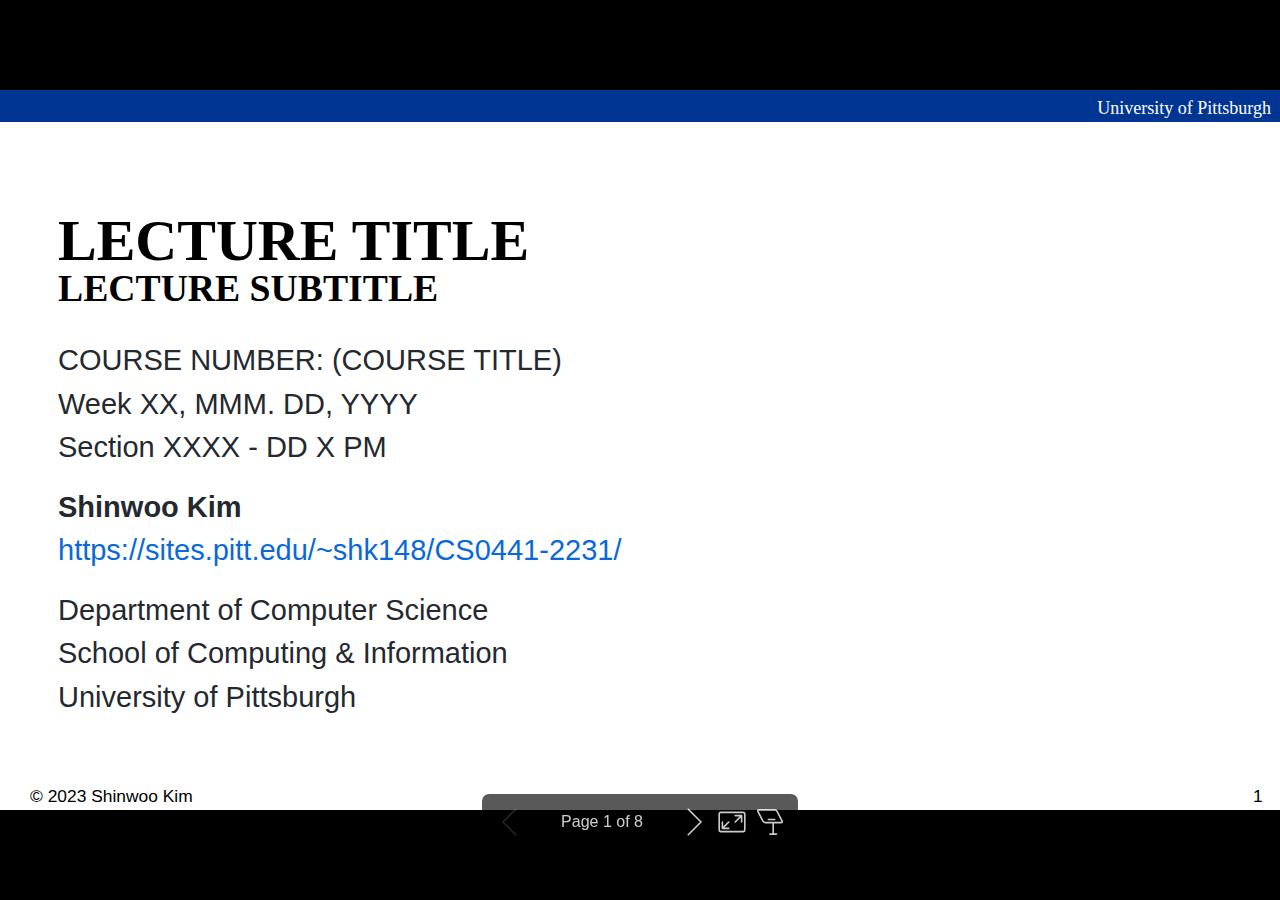
==== starter.html @ 76360fd5 "Build: (a404e78) Update build sh" ====
<!DOCTYPE html><html lang="C"><head><meta charset="UTF-8"><meta name="viewport" content="width=device-width,height=device-height,initial-scale=1.0"><meta name="apple-mobile-web-app-capable" content="yes"><meta http-equiv="X-UA-Compatible" content="ie=edge"><meta property="og:type" content="website"><meta name="twitter:card" content="summary"><style>@media screen{body[data-bespoke-view=""] .bespoke-marp-parent>.bespoke-marp-osc>button,body[data-bespoke-view=next] .bespoke-marp-parent>.bespoke-marp-osc>button,body[data-bespoke-view=presenter] .bespoke-marp-presenter-container .bespoke-marp-presenter-info-container button,body[data-bespoke-view=presenter] .bespoke-marp-presenter-container .bespoke-marp-presenter-note-container button{-webkit-tap-highlight-color:transparent;-webkit-appearance:none;appearance:none;background-color:transparent;border:0;color:inherit;cursor:pointer;font-size:inherit;opacity:.8;outline:none;padding:0;transition:opacity .2s linear}body[data-bespoke-view=""] .bespoke-marp-parent>.bespoke-marp-osc>button:disabled,body[data-bespoke-view=next] .bespoke-marp-parent>.bespoke-marp-osc>button:disabled,body[data-bespoke-view=presenter] .bespoke-marp-presenter-container .bespoke-marp-presenter-info-container button:disabled,body[data-bespoke-view=presenter] .bespoke-marp-presenter-container .bespoke-marp-presenter-note-container button:disabled{cursor:not-allowed;opacity:.15!important}body[data-bespoke-view=""] .bespoke-marp-parent>.bespoke-marp-osc>button:hover,body[data-bespoke-view=next] .bespoke-marp-parent>.bespoke-marp-osc>button:hover,body[data-bespoke-view=presenter] .bespoke-marp-presenter-container .bespoke-marp-presenter-info-container button:hover,body[data-bespoke-view=presenter] .bespoke-marp-presenter-container .bespoke-marp-presenter-note-container button:hover{opacity:1}body[data-bespoke-view=""] .bespoke-marp-parent>.bespoke-marp-osc>button:hover:active,body[data-bespoke-view=next] .bespoke-marp-parent>.bespoke-marp-osc>button:hover:active,body[data-bespoke-view=presenter] .bespoke-marp-presenter-container .bespoke-marp-presenter-info-container button:hover:active,body[data-bespoke-view=presenter] .bespoke-marp-presenter-container .bespoke-marp-presenter-note-container button:hover:active{opacity:.6}body[data-bespoke-view=""] .bespoke-marp-parent>.bespoke-marp-osc>button:hover:not(:disabled),body[data-bespoke-view=next] .bespoke-marp-parent>.bespoke-marp-osc>button:hover:not(:disabled),body[data-bespoke-view=presenter] .bespoke-marp-presenter-container .bespoke-marp-presenter-info-container button:hover:not(:disabled),body[data-bespoke-view=presenter] .bespoke-marp-presenter-container .bespoke-marp-presenter-note-container button:hover:not(:disabled){transition:none}body[data-bespoke-view=""] .bespoke-marp-parent>.bespoke-marp-osc>button[data-bespoke-marp-osc=prev],body[data-bespoke-view=next] .bespoke-marp-parent>.bespoke-marp-osc>button[data-bespoke-marp-osc=prev],body[data-bespoke-view=presenter] .bespoke-marp-presenter-container .bespoke-marp-presenter-info-container button.bespoke-marp-presenter-info-page-prev{background:transparent url("[data-uri]") no-repeat 50%;background-size:contain;overflow:hidden;text-indent:100%;white-space:nowrap}body[data-bespoke-view=""] .bespoke-marp-parent>.bespoke-marp-osc>button[data-bespoke-marp-osc=next],body[data-bespoke-view=next] .bespoke-marp-parent>.bespoke-marp-osc>button[data-bespoke-marp-osc=next],body[data-bespoke-view=presenter] .bespoke-marp-presenter-container .bespoke-marp-presenter-info-container button.bespoke-marp-presenter-info-page-next{background:transparent url("[data-uri]") no-repeat 50%;background-size:contain;overflow:hidden;text-indent:100%;white-space:nowrap}body[data-bespoke-view=""] .bespoke-marp-parent>.bespoke-marp-osc>button[data-bespoke-marp-osc=fullscreen],body[data-bespoke-view=next] .bespoke-marp-parent>.bespoke-marp-osc>button[data-bespoke-marp-osc=fullscreen]{background:transparent url("[data-uri]") no-repeat 50%;background-size:contain;overflow:hidden;text-indent:100%;white-space:nowrap}body[data-bespoke-view=""] .bespoke-marp-parent>.bespoke-marp-osc>button.exit[data-bespoke-marp-osc=fullscreen],body[data-bespoke-view=next] .bespoke-marp-parent>.bespoke-marp-osc>button.exit[data-bespoke-marp-osc=fullscreen]{background-image:url("[data-uri]")}body[data-bespoke-view=""] .bespoke-marp-parent>.bespoke-marp-osc>button[data-bespoke-marp-osc=presenter],body[data-bespoke-view=next] .bespoke-marp-parent>.bespoke-marp-osc>button[data-bespoke-marp-osc=presenter]{background:transparent url("[data-uri]") no-repeat 50%;background-size:contain;overflow:hidden;text-indent:100%;white-space:nowrap}body[data-bespoke-view=presenter] .bespoke-marp-presenter-container .bespoke-marp-presenter-note-container button.bespoke-marp-presenter-note-bigger{background:transparent url("[data-uri]") no-repeat 50%;background-size:contain;overflow:hidden;text-indent:100%;white-space:nowrap}body[data-bespoke-view=presenter] .bespoke-marp-presenter-container .bespoke-marp-presenter-note-container button.bespoke-marp-presenter-note-smaller{background:transparent url("[data-uri]") no-repeat 50%;background-size:contain;overflow:hidden;text-indent:100%;white-space:nowrap}}@keyframes __bespoke_marp_transition_reduced_outgoing__{0%{opacity:1}to{opacity:0}}@keyframes __bespoke_marp_transition_reduced_incoming__{0%{mix-blend-mode:plus-lighter;opacity:0}to{mix-blend-mode:plus-lighter;opacity:1}}.bespoke-marp-note,.bespoke-marp-osc,.bespoke-progress-parent{display:none;transition:none}@media screen{::page-transition-container(*){animation-duration:var(--marp-bespoke-transition-animation-duration,.5s);animation-timing-function:ease}::page-transition-incoming-image(*),::page-transition-outgoing-image(*){animation-delay:0s;animation-direction:var(--marp-bespoke-transition-animation-direction,normal);animation-duration:var(--marp-bespoke-transition-animation-duration,.5s);animation-fill-mode:both;animation-name:var(--marp-bespoke-transition-animation-name,var(--marp-bespoke-transition-animation-name-fallback,__bespoke_marp_transition_no_animation__));mix-blend-mode:normal}::page-transition-outgoing-image(*){--marp-bespoke-transition-animation-name-fallback:__bespoke_marp_transition_reduced_outgoing__;animation-timing-function:ease}::page-transition-incoming-image(*){--marp-bespoke-transition-animation-name-fallback:__bespoke_marp_transition_reduced_incoming__;animation-timing-function:ease}::page-transition-incoming-image(root),::page-transition-outgoing-image(root){animation-timing-function:linear}::page-transition-incoming-image(__bespoke_marp_transition_osc__),::page-transition-outgoing-image(__bespoke_marp_transition_osc__){animation-duration:0s!important;animation-name:__bespoke_marp_transition_osc__!important}::page-transition-incoming-image(__bespoke_marp_transition_osc__){opacity:0!important}.bespoke-marp-transition-warming-up::page-transition-container(*),.bespoke-marp-transition-warming-up::page-transition-incoming-image(*),.bespoke-marp-transition-warming-up::page-transition-outgoing-image(*){animation-play-state:paused!important}body,html{height:100%;margin:0}body{background:#000;overflow:hidden}svg.bespoke-marp-slide{content-visibility:hidden;opacity:0;pointer-events:none;z-index:-1}svg.bespoke-marp-slide:not(.bespoke-marp-active) *{page-transition-tag:none!important}svg.bespoke-marp-slide.bespoke-marp-active{content-visibility:visible;opacity:1;pointer-events:auto;z-index:0}svg.bespoke-marp-slide.bespoke-marp-active.bespoke-marp-active-ready *{animation-name:__bespoke_marp__!important}@supports not (content-visibility:hidden){svg.bespoke-marp-slide[data-bespoke-marp-load=hideable]{display:none}svg.bespoke-marp-slide[data-bespoke-marp-load=hideable].bespoke-marp-active{display:block}}}@media screen and (prefers-reduced-motion:reduce){svg.bespoke-marp-slide *{page-transition-tag:none!important}}@media screen{[data-bespoke-marp-fragment=inactive]{visibility:hidden}body[data-bespoke-view=""] .bespoke-marp-parent,body[data-bespoke-view=next] .bespoke-marp-parent{bottom:0;left:0;position:absolute;right:0;top:0}body[data-bespoke-view=""] .bespoke-marp-parent>.bespoke-marp-osc,body[data-bespoke-view=next] .bespoke-marp-parent>.bespoke-marp-osc{page-transition-tag:__bespoke_marp_transition_osc__;background:rgba(0,0,0,.65);border-radius:7px;bottom:50px;color:#fff;contain:paint;display:block;font-family:Helvetica,Arial,sans-serif;font-size:16px;left:50%;line-height:0;opacity:1;padding:12px;position:absolute;touch-action:manipulation;transform:translateX(-50%);transition:opacity .2s linear;-webkit-user-select:none;user-select:none;white-space:nowrap;will-change:transform;z-index:1}body[data-bespoke-view=""] .bespoke-marp-parent>.bespoke-marp-osc>*,body[data-bespoke-view=next] .bespoke-marp-parent>.bespoke-marp-osc>*{margin-left:6px}body[data-bespoke-view=""] .bespoke-marp-parent>.bespoke-marp-osc>:first-child,body[data-bespoke-view=next] .bespoke-marp-parent>.bespoke-marp-osc>:first-child{margin-left:0}body[data-bespoke-view=""] .bespoke-marp-parent>.bespoke-marp-osc>span,body[data-bespoke-view=next] .bespoke-marp-parent>.bespoke-marp-osc>span{opacity:.8}body[data-bespoke-view=""] .bespoke-marp-parent>.bespoke-marp-osc>span[data-bespoke-marp-osc=page],body[data-bespoke-view=next] .bespoke-marp-parent>.bespoke-marp-osc>span[data-bespoke-marp-osc=page]{display:inline-block;min-width:140px;text-align:center}body[data-bespoke-view=""] .bespoke-marp-parent>.bespoke-marp-osc>button[data-bespoke-marp-osc=fullscreen],body[data-bespoke-view=""] .bespoke-marp-parent>.bespoke-marp-osc>button[data-bespoke-marp-osc=next],body[data-bespoke-view=""] .bespoke-marp-parent>.bespoke-marp-osc>button[data-bespoke-marp-osc=presenter],body[data-bespoke-view=""] .bespoke-marp-parent>.bespoke-marp-osc>button[data-bespoke-marp-osc=prev],body[data-bespoke-view=next] .bespoke-marp-parent>.bespoke-marp-osc>button[data-bespoke-marp-osc=fullscreen],body[data-bespoke-view=next] .bespoke-marp-parent>.bespoke-marp-osc>button[data-bespoke-marp-osc=next],body[data-bespoke-view=next] .bespoke-marp-parent>.bespoke-marp-osc>button[data-bespoke-marp-osc=presenter],body[data-bespoke-view=next] .bespoke-marp-parent>.bespoke-marp-osc>button[data-bespoke-marp-osc=prev]{height:32px;line-height:32px;width:32px}body[data-bespoke-view=""] .bespoke-marp-parent.bespoke-marp-inactive,body[data-bespoke-view=next] .bespoke-marp-parent.bespoke-marp-inactive{cursor:none}body[data-bespoke-view=""] .bespoke-marp-parent.bespoke-marp-inactive>.bespoke-marp-osc,body[data-bespoke-view=next] .bespoke-marp-parent.bespoke-marp-inactive>.bespoke-marp-osc{opacity:0;pointer-events:none}body[data-bespoke-view=""] svg.bespoke-marp-slide,body[data-bespoke-view=next] svg.bespoke-marp-slide{height:100%;left:0;position:absolute;top:0;width:100%}body[data-bespoke-view=""] .bespoke-progress-parent{background:#222;display:flex;height:5px;width:100%}body[data-bespoke-view=""] .bespoke-progress-parent+.bespoke-marp-parent{top:5px}body[data-bespoke-view=""] .bespoke-progress-parent .bespoke-progress-bar{background:#0288d1;flex:0 0 0;transition:flex-basis .2s cubic-bezier(0,1,1,1)}body[data-bespoke-view=next]{background:transparent}body[data-bespoke-view=presenter]{background:#161616}body[data-bespoke-view=presenter] .bespoke-marp-presenter-container{display:grid;font-family:Helvetica,Arial,sans-serif;grid-template:"current dragbar next" minmax(140px,1fr) "current dragbar note" 2fr "info    dragbar note" 3em;grid-template-columns:minmax(3px,var(--bespoke-marp-presenter-split-ratio,66%)) 0 minmax(3px,1fr);height:100%;left:0;position:absolute;top:0;width:100%}body[data-bespoke-view=presenter] .bespoke-marp-presenter-container .bespoke-marp-parent{grid-area:current;overflow:hidden;position:relative}body[data-bespoke-view=presenter] .bespoke-marp-presenter-container .bespoke-marp-parent svg.bespoke-marp-slide{height:calc(100% - 40px);left:20px;pointer-events:none;position:absolute;top:20px;-webkit-user-select:none;user-select:none;width:calc(100% - 40px)}body[data-bespoke-view=presenter] .bespoke-marp-presenter-container .bespoke-marp-parent svg.bespoke-marp-slide.bespoke-marp-active{filter:drop-shadow(0 3px 10px rgba(0,0,0,.5))}body[data-bespoke-view=presenter] .bespoke-marp-presenter-container .bespoke-marp-presenter-dragbar-container{background:#0288d1;cursor:col-resize;grid-area:dragbar;margin-left:-3px;opacity:0;position:relative;transition:opacity .4s linear .1s;width:6px;z-index:10}body[data-bespoke-view=presenter] .bespoke-marp-presenter-container .bespoke-marp-presenter-dragbar-container:hover{opacity:1}body[data-bespoke-view=presenter] .bespoke-marp-presenter-container .bespoke-marp-presenter-dragbar-container.active{opacity:1;transition-delay:0s}body[data-bespoke-view=presenter] .bespoke-marp-presenter-container .bespoke-marp-presenter-next-container{background:#222;cursor:pointer;display:none;grid-area:next;overflow:hidden;position:relative}body[data-bespoke-view=presenter] .bespoke-marp-presenter-container .bespoke-marp-presenter-next-container.active{display:block}body[data-bespoke-view=presenter] .bespoke-marp-presenter-container .bespoke-marp-presenter-next-container iframe.bespoke-marp-presenter-next{background:transparent;border:0;display:block;filter:drop-shadow(0 3px 10px rgba(0,0,0,.5));height:calc(100% - 40px);left:20px;pointer-events:none;position:absolute;top:20px;-webkit-user-select:none;user-select:none;width:calc(100% - 40px)}body[data-bespoke-view=presenter] .bespoke-marp-presenter-container .bespoke-marp-presenter-note-container{background:#222;color:#eee;grid-area:note;position:relative;z-index:1}body[data-bespoke-view=presenter] .bespoke-marp-presenter-container .bespoke-marp-presenter-note-container button{height:1.5em;line-height:1.5em;width:1.5em}body[data-bespoke-view=presenter] .bespoke-marp-presenter-container .bespoke-marp-presenter-note-container .bespoke-marp-presenter-note-wrapper{bottom:0;display:block;left:0;position:absolute;right:0;top:0}body[data-bespoke-view=presenter] .bespoke-marp-presenter-container .bespoke-marp-presenter-note-container .bespoke-marp-presenter-note-buttons{background:rgba(0,0,0,.65);border-radius:4px;bottom:0;display:flex;gap:4px;margin:12px;opacity:0;padding:6px;pointer-events:none;position:absolute;right:0;transition:opacity .2s linear}}@media screen{body[data-bespoke-view=presenter] .bespoke-marp-presenter-container .bespoke-marp-presenter-note-container .bespoke-marp-presenter-note-buttons:focus-within,body[data-bespoke-view=presenter] .bespoke-marp-presenter-container .bespoke-marp-presenter-note-container .bespoke-marp-presenter-note-wrapper:focus-within+.bespoke-marp-presenter-note-buttons,body[data-bespoke-view=presenter] .bespoke-marp-presenter-container .bespoke-marp-presenter-note-container:hover .bespoke-marp-presenter-note-buttons{opacity:1;pointer-events:auto}body[data-bespoke-view=presenter] .bespoke-marp-presenter-container .bespoke-marp-presenter-note-container .bespoke-marp-note{word-wrap:break-word;box-sizing:border-box;font-size:calc(1.1em*var(--bespoke-marp-note-font-scale, 1));height:calc(100% - 40px);margin:20px;overflow:auto;padding-right:3px;scrollbar-color:hsla(0,0%,93%,.5) transparent;scrollbar-width:thin;white-space:pre-wrap;width:calc(100% - 40px)}body[data-bespoke-view=presenter] .bespoke-marp-presenter-container .bespoke-marp-presenter-note-container .bespoke-marp-note::-webkit-scrollbar{width:6px}body[data-bespoke-view=presenter] .bespoke-marp-presenter-container .bespoke-marp-presenter-note-container .bespoke-marp-note::-webkit-scrollbar-track{background:transparent}body[data-bespoke-view=presenter] .bespoke-marp-presenter-container .bespoke-marp-presenter-note-container .bespoke-marp-note::-webkit-scrollbar-thumb{background:hsla(0,0%,93%,.5);border-radius:6px}body[data-bespoke-view=presenter] .bespoke-marp-presenter-container .bespoke-marp-presenter-note-container .bespoke-marp-note:empty{pointer-events:none}body[data-bespoke-view=presenter] .bespoke-marp-presenter-container .bespoke-marp-presenter-note-container .bespoke-marp-note.active{display:block}body[data-bespoke-view=presenter] .bespoke-marp-presenter-container .bespoke-marp-presenter-note-container .bespoke-marp-note p:first-child{margin-top:0}body[data-bespoke-view=presenter] .bespoke-marp-presenter-container .bespoke-marp-presenter-note-container .bespoke-marp-note p:last-child{margin-bottom:0}body[data-bespoke-view=presenter] .bespoke-marp-presenter-container .bespoke-marp-presenter-info-container{align-items:center;box-sizing:border-box;color:#eee;display:flex;flex-wrap:nowrap;grid-area:info;justify-content:center;overflow:hidden;padding:0 10px}body[data-bespoke-view=presenter] .bespoke-marp-presenter-container .bespoke-marp-presenter-info-container .bespoke-marp-presenter-info-page,body[data-bespoke-view=presenter] .bespoke-marp-presenter-container .bespoke-marp-presenter-info-container .bespoke-marp-presenter-info-time,body[data-bespoke-view=presenter] .bespoke-marp-presenter-container .bespoke-marp-presenter-info-container .bespoke-marp-presenter-info-timer{box-sizing:border-box;display:block;padding:0 10px;white-space:nowrap;width:100%}body[data-bespoke-view=presenter] .bespoke-marp-presenter-container .bespoke-marp-presenter-info-container button{height:1.5em;line-height:1.5em;width:1.5em}body[data-bespoke-view=presenter] .bespoke-marp-presenter-container .bespoke-marp-presenter-info-container .bespoke-marp-presenter-info-page{order:2;text-align:center}body[data-bespoke-view=presenter] .bespoke-marp-presenter-container .bespoke-marp-presenter-info-container .bespoke-marp-presenter-info-page .bespoke-marp-presenter-info-page-text{display:inline-block;min-width:120px;text-align:center}body[data-bespoke-view=presenter] .bespoke-marp-presenter-container .bespoke-marp-presenter-info-container .bespoke-marp-presenter-info-time{color:#999;order:1;text-align:left}body[data-bespoke-view=presenter] .bespoke-marp-presenter-container .bespoke-marp-presenter-info-container .bespoke-marp-presenter-info-timer{color:#999;order:3;text-align:right}body[data-bespoke-view=presenter] .bespoke-marp-presenter-container .bespoke-marp-presenter-info-container .bespoke-marp-presenter-info-timer:hover{cursor:pointer}}@media print{.bespoke-marp-presenter-info-container,.bespoke-marp-presenter-next-container,.bespoke-marp-presenter-note-container{display:none}}</style><style>div#p>svg>foreignObject>section{width:1280px;height:720px;box-sizing:border-box;overflow:hidden;position:relative;scroll-snap-align:center center}div#p>svg>foreignObject>section:after{bottom:0;content:attr(data-marpit-pagination);padding:inherit;pointer-events:none;position:absolute;right:0}div#p>svg>foreignObject>section:not([data-marpit-pagination]):after{display:none}/* Normalization */div#p>svg>foreignObject>section :is(h1,marp-h1){font-size:2em;margin:0.67em 0}div#p>svg>foreignObject>section video::-webkit-media-controls{will-change:transform}@page{size:1280px 720px;margin:0}@media print{body,html{background-color:#fff;margin:0;page-break-inside:avoid;break-inside:avoid-page}div#p>svg>foreignObject>section{page-break-before:always;break-before:page}div#p>svg>foreignObject>section,div#p>svg>foreignObject>section *{-webkit-print-color-adjust:exact!important;animation-delay:0s!important;animation-duration:0s!important;color-adjust:exact!important;transition:none!important}div#p>svg[data-marpit-svg]{display:block;height:100vh;width:100vw}}
/*!
 * Marp default theme.
 *
 * @theme default
 * @author Yuki Hattori
 *
 * @auto-scaling true
 * @size 16:9 1280px 720px
 * @size 4:3 960px 720px
 */div#p>svg>foreignObject>section{--color-prettylights-syntax-comment:#6e7781;--color-prettylights-syntax-constant:#0550ae;--color-prettylights-syntax-entity:#8250df;--color-prettylights-syntax-storage-modifier-import:#24292f;--color-prettylights-syntax-entity-tag:#116329;--color-prettylights-syntax-keyword:#cf222e;--color-prettylights-syntax-string:#0a3069;--color-prettylights-syntax-variable:#953800;--color-prettylights-syntax-brackethighlighter-unmatched:#82071e;--color-prettylights-syntax-invalid-illegal-text:#f6f8fa;--color-prettylights-syntax-invalid-illegal-bg:#82071e;--color-prettylights-syntax-carriage-return-text:#f6f8fa;--color-prettylights-syntax-carriage-return-bg:#cf222e;--color-prettylights-syntax-string-regexp:#116329;--color-prettylights-syntax-markup-list:#3b2300;--color-prettylights-syntax-markup-heading:#0550ae;--color-prettylights-syntax-markup-italic:#24292f;--color-prettylights-syntax-markup-bold:#24292f;--color-prettylights-syntax-markup-deleted-text:#82071e;--color-prettylights-syntax-markup-deleted-bg:#ffebe9;--color-prettylights-syntax-markup-inserted-text:#116329;--color-prettylights-syntax-markup-inserted-bg:#dafbe1;--color-prettylights-syntax-markup-changed-text:#953800;--color-prettylights-syntax-markup-changed-bg:#ffd8b5;--color-prettylights-syntax-markup-ignored-text:#eaeef2;--color-prettylights-syntax-markup-ignored-bg:#0550ae;--color-prettylights-syntax-meta-diff-range:#8250df;--color-prettylights-syntax-brackethighlighter-angle:#57606a;--color-prettylights-syntax-sublimelinter-gutter-mark:#8c959f;--color-prettylights-syntax-constant-other-reference-link:#0a3069;--color-fg-default:#24292f;--color-fg-muted:#57606a;--color-fg-subtle:#6e7781;--color-canvas-default:#fff;--color-canvas-subtle:#f6f8fa;--color-border-default:#d0d7de;--color-border-muted:#d8dee4;--color-neutral-muted:rgba(175,184,193,.2);--color-accent-fg:#0969da;--color-accent-emphasis:#0969da;--color-attention-subtle:#fff8c5;--color-danger-fg:#cf222e;color-scheme:light}div#p>svg>foreignObject>section:where(.invert){--color-prettylights-syntax-comment:#8b949e;--color-prettylights-syntax-constant:#79c0ff;--color-prettylights-syntax-entity:#d2a8ff;--color-prettylights-syntax-storage-modifier-import:#c9d1d9;--color-prettylights-syntax-entity-tag:#7ee787;--color-prettylights-syntax-keyword:#ff7b72;--color-prettylights-syntax-string:#a5d6ff;--color-prettylights-syntax-variable:#ffa657;--color-prettylights-syntax-brackethighlighter-unmatched:#f85149;--color-prettylights-syntax-invalid-illegal-text:#f0f6fc;--color-prettylights-syntax-invalid-illegal-bg:#8e1519;--color-prettylights-syntax-carriage-return-text:#f0f6fc;--color-prettylights-syntax-carriage-return-bg:#b62324;--color-prettylights-syntax-string-regexp:#7ee787;--color-prettylights-syntax-markup-list:#f2cc60;--color-prettylights-syntax-markup-heading:#1f6feb;--color-prettylights-syntax-markup-italic:#c9d1d9;--color-prettylights-syntax-markup-bold:#c9d1d9;--color-prettylights-syntax-markup-deleted-text:#ffdcd7;--color-prettylights-syntax-markup-deleted-bg:#67060c;--color-prettylights-syntax-markup-inserted-text:#aff5b4;--color-prettylights-syntax-markup-inserted-bg:#033a16;--color-prettylights-syntax-markup-changed-text:#ffdfb6;--color-prettylights-syntax-markup-changed-bg:#5a1e02;--color-prettylights-syntax-markup-ignored-text:#c9d1d9;--color-prettylights-syntax-markup-ignored-bg:#1158c7;--color-prettylights-syntax-meta-diff-range:#d2a8ff;--color-prettylights-syntax-brackethighlighter-angle:#8b949e;--color-prettylights-syntax-sublimelinter-gutter-mark:#484f58;--color-prettylights-syntax-constant-other-reference-link:#a5d6ff;--color-fg-default:#c9d1d9;--color-fg-muted:#8b949e;--color-fg-subtle:#484f58;--color-canvas-default:#0d1117;--color-canvas-subtle:#161b22;--color-border-default:#30363d;--color-border-muted:#21262d;--color-neutral-muted:hsla(215,8%,47%,.4);--color-accent-fg:#58a6ff;--color-accent-emphasis:#1f6feb;--color-attention-subtle:rgba(187,128,9,.15);--color-danger-fg:#f85149;color-scheme:dark}div#p>svg>foreignObject>section{-ms-text-size-adjust:100%;-webkit-text-size-adjust:100%;word-wrap:break-word;background-color:var(--color-canvas-default);color:var(--color-fg-default);font-family:-apple-system,BlinkMacSystemFont,Segoe UI,Helvetica,Arial,sans-serif,Apple Color Emoji,Segoe UI Emoji;font-size:16px;line-height:1.5;margin:0}div#p>svg>foreignObject>section{--marpit-root-font-size:16px}div#p>svg>foreignObject>section :is(h1,marp-h1):hover .anchor .octicon-link:before,div#p>svg>foreignObject>section :is(h2,marp-h2):hover .anchor .octicon-link:before,div#p>svg>foreignObject>section :is(h3,marp-h3):hover .anchor .octicon-link:before,div#p>svg>foreignObject>section :is(h4,marp-h4):hover .anchor .octicon-link:before,div#p>svg>foreignObject>section :is(h5,marp-h5):hover .anchor .octicon-link:before,div#p>svg>foreignObject>section :is(h6,marp-h6):hover .anchor .octicon-link:before{background-color:currentColor;content:" ";display:inline-block;height:16px;-webkit-mask-image:url('data:image/svg+xml;charset=utf-8,<svg xmlns="http://www.w3.org/2000/svg" viewBox="0 0 16 16" aria-hidden="true"><path fill-rule="evenodd" d="M7.775 3.275a.75.75 0 0 0 1.06 1.06l1.25-1.25a2 2 0 1 1 2.83 2.83l-2.5 2.5a2 2 0 0 1-2.83 0 .75.75 0 0 0-1.06 1.06 3.5 3.5 0 0 0 4.95 0l2.5-2.5a3.5 3.5 0 0 0-4.95-4.95l-1.25 1.25zm-4.69 9.64a2 2 0 0 1 0-2.83l2.5-2.5a2 2 0 0 1 2.83 0 .75.75 0 0 0 1.06-1.06 3.5 3.5 0 0 0-4.95 0l-2.5 2.5a3.5 3.5 0 0 0 4.95 4.95l1.25-1.25a.75.75 0 0 0-1.06-1.06l-1.25 1.25a2 2 0 0 1-2.83 0z"/></svg>');mask-image:url('data:image/svg+xml;charset=utf-8,<svg xmlns="http://www.w3.org/2000/svg" viewBox="0 0 16 16" aria-hidden="true"><path fill-rule="evenodd" d="M7.775 3.275a.75.75 0 0 0 1.06 1.06l1.25-1.25a2 2 0 1 1 2.83 2.83l-2.5 2.5a2 2 0 0 1-2.83 0 .75.75 0 0 0-1.06 1.06 3.5 3.5 0 0 0 4.95 0l2.5-2.5a3.5 3.5 0 0 0-4.95-4.95l-1.25 1.25zm-4.69 9.64a2 2 0 0 1 0-2.83l2.5-2.5a2 2 0 0 1 2.83 0 .75.75 0 0 0 1.06-1.06 3.5 3.5 0 0 0-4.95 0l-2.5 2.5a3.5 3.5 0 0 0 4.95 4.95l1.25-1.25a.75.75 0 0 0-1.06-1.06l-1.25 1.25a2 2 0 0 1-2.83 0z"/></svg>');width:16px}div#p>svg>foreignObject>section details,div#p>svg>foreignObject>section figcaption,div#p>svg>foreignObject>section figure{display:block}div#p>svg>foreignObject>section summary{display:list-item}div#p>svg>foreignObject>section [hidden]{display:none!important}div#p>svg>foreignObject>section a{background-color:transparent;color:var(--color-accent-fg);text-decoration:none}div#p>svg>foreignObject>section a:active,div#p>svg>foreignObject>section a:hover{outline-width:0}div#p>svg>foreignObject>section abbr[title]{border-bottom:none;-webkit-text-decoration:underline dotted;text-decoration:underline dotted}div#p>svg>foreignObject>section b,div#p>svg>foreignObject>section strong{font-weight:600}div#p>svg>foreignObject>section dfn{font-style:italic}div#p>svg>foreignObject>section :is(h1,marp-h1){border-bottom:1px solid var(--color-border-muted);font-size:2em;font-weight:600;margin:.67em 0;padding-bottom:.3em}div#p>svg>foreignObject>section mark{background-color:var(--color-attention-subtle);color:var(--color-text-primary)}div#p>svg>foreignObject>section small{font-size:90%}div#p>svg>foreignObject>section sub,div#p>svg>foreignObject>section sup{font-size:75%;line-height:0;position:relative;vertical-align:baseline}div#p>svg>foreignObject>section sub{bottom:-.25em}div#p>svg>foreignObject>section sup{top:-.5em}div#p>svg>foreignObject>section img{background-color:var(--color-canvas-default);border-style:none;box-sizing:content-box;max-width:100%}div#p>svg>foreignObject>section :is(pre,marp-pre),div#p>svg>foreignObject>section code,div#p>svg>foreignObject>section kbd,div#p>svg>foreignObject>section samp{font-family:monospace,monospace;font-size:1em}div#p>svg>foreignObject>section figure{margin:1em 40px}div#p>svg>foreignObject>section hr{background:transparent;background-color:var(--color-border-default);border:0;box-sizing:content-box;height:.25em;margin:24px 0;overflow:hidden;padding:0}div#p>svg>foreignObject>section input{font:inherit;font-family:inherit;font-size:inherit;line-height:inherit;margin:0;overflow:visible}div#p>svg>foreignObject>section [type=button],div#p>svg>foreignObject>section [type=reset],div#p>svg>foreignObject>section [type=submit]{-webkit-appearance:button}div#p>svg>foreignObject>section [type=button]::-moz-focus-inner,div#p>svg>foreignObject>section [type=reset]::-moz-focus-inner,div#p>svg>foreignObject>section [type=submit]::-moz-focus-inner{border-style:none;padding:0}div#p>svg>foreignObject>section [type=button]:-moz-focusring,div#p>svg>foreignObject>section [type=reset]:-moz-focusring,div#p>svg>foreignObject>section [type=submit]:-moz-focusring{outline:1px dotted ButtonText}div#p>svg>foreignObject>section [type=checkbox],div#p>svg>foreignObject>section [type=radio]{box-sizing:border-box;padding:0}div#p>svg>foreignObject>section [type=number]::-webkit-inner-spin-button,div#p>svg>foreignObject>section [type=number]::-webkit-outer-spin-button{height:auto}div#p>svg>foreignObject>section [type=search]{-webkit-appearance:textfield;outline-offset:-2px}div#p>svg>foreignObject>section [type=search]::-webkit-search-cancel-button,div#p>svg>foreignObject>section [type=search]::-webkit-search-decoration{-webkit-appearance:none}div#p>svg>foreignObject>section ::-webkit-input-placeholder{color:inherit;opacity:.54}div#p>svg>foreignObject>section ::-webkit-file-upload-button{-webkit-appearance:button;font:inherit}div#p>svg>foreignObject>section a:hover{text-decoration:underline}div#p>svg>foreignObject>section hr:after,div#p>svg>foreignObject>section hr:before{content:"";display:table}div#p>svg>foreignObject>section hr:after{clear:both}div#p>svg>foreignObject>section table{border-collapse:collapse;border-spacing:0;display:block;max-width:100%;overflow:auto;width:-moz-max-content;width:max-content}div#p>svg>foreignObject>section td,div#p>svg>foreignObject>section th{padding:0}div#p>svg>foreignObject>section details summary{cursor:pointer}div#p>svg>foreignObject>section details:not([open])>:not(summary){display:none!important}div#p>svg>foreignObject>section kbd{background-color:var(--color-canvas-subtle);border-bottom-color:var(--color-neutral-muted);border:1px solid var(--color-neutral-muted);border-radius:6px;box-shadow:inset 0 -1px 0 var(--color-neutral-muted);color:var(--color-fg-default);display:inline-block;font:11px ui-monospace,SFMono-Regular,SF Mono,Menlo,Consolas,Liberation Mono,monospace;line-height:10px;padding:3px 5px;vertical-align:middle}div#p>svg>foreignObject>section :is(h1,marp-h1),div#p>svg>foreignObject>section :is(h2,marp-h2),div#p>svg>foreignObject>section :is(h3,marp-h3),div#p>svg>foreignObject>section :is(h4,marp-h4),div#p>svg>foreignObject>section :is(h5,marp-h5),div#p>svg>foreignObject>section :is(h6,marp-h6){font-weight:600;line-height:1.25;margin-bottom:16px;margin-top:24px}div#p>svg>foreignObject>section :is(h2,marp-h2){border-bottom:1px solid var(--color-border-muted);font-size:1.5em;font-weight:600;padding-bottom:.3em}div#p>svg>foreignObject>section :is(h3,marp-h3){font-size:1.25em;font-weight:600}div#p>svg>foreignObject>section :is(h4,marp-h4){font-size:1em;font-weight:600}div#p>svg>foreignObject>section :is(h5,marp-h5){font-size:.875em;font-weight:600}div#p>svg>foreignObject>section :is(h6,marp-h6){color:var(--color-fg-muted);font-size:.85em;font-weight:600}div#p>svg>foreignObject>section p{margin-bottom:10px;margin-top:0}div#p>svg>foreignObject>section blockquote{border-left:.25em solid var(--color-border-default);color:var(--color-fg-muted);margin:0;padding:0 1em}div#p>svg>foreignObject>section ol,div#p>svg>foreignObject>section ul{margin-bottom:0;margin-top:0;padding-left:2em}div#p>svg>foreignObject>section ol ol,div#p>svg>foreignObject>section ul ol{list-style-type:lower-roman}div#p>svg>foreignObject>section ol ol ol,div#p>svg>foreignObject>section ol ul ol,div#p>svg>foreignObject>section ul ol ol,div#p>svg>foreignObject>section ul ul ol{list-style-type:lower-alpha}div#p>svg>foreignObject>section dd{margin-left:0}div#p>svg>foreignObject>section :is(pre,marp-pre),div#p>svg>foreignObject>section code,div#p>svg>foreignObject>section tt{font-family:ui-monospace,SFMono-Regular,SF Mono,Menlo,Consolas,Liberation Mono,monospace;font-size:12px}div#p>svg>foreignObject>section :is(pre,marp-pre){word-wrap:normal;margin-bottom:0;margin-top:0}div#p>svg>foreignObject>section .octicon{fill:currentColor;display:inline-block;overflow:visible!important;vertical-align:text-bottom}div#p>svg>foreignObject>section ::-moz-placeholder{color:var(--color-fg-subtle);opacity:1}div#p>svg>foreignObject>section ::placeholder{color:var(--color-fg-subtle);opacity:1}div#p>svg>foreignObject>section input::-webkit-inner-spin-button,div#p>svg>foreignObject>section input::-webkit-outer-spin-button{-webkit-appearance:none;appearance:none;margin:0}div#p>svg>foreignObject>section .pl-c{color:var(--color-prettylights-syntax-comment)}div#p>svg>foreignObject>section .pl-c1,div#p>svg>foreignObject>section .pl-s .pl-v{color:var(--color-prettylights-syntax-constant)}div#p>svg>foreignObject>section .pl-e,div#p>svg>foreignObject>section .pl-en{color:var(--color-prettylights-syntax-entity)}div#p>svg>foreignObject>section .pl-s .pl-s1,div#p>svg>foreignObject>section .pl-smi{color:var(--color-prettylights-syntax-storage-modifier-import)}div#p>svg>foreignObject>section .pl-ent{color:var(--color-prettylights-syntax-entity-tag)}div#p>svg>foreignObject>section .pl-k{color:var(--color-prettylights-syntax-keyword)}div#p>svg>foreignObject>section .pl-pds,div#p>svg>foreignObject>section .pl-s,div#p>svg>foreignObject>section .pl-s .pl-pse .pl-s1,div#p>svg>foreignObject>section .pl-sr,div#p>svg>foreignObject>section .pl-sr .pl-cce,div#p>svg>foreignObject>section .pl-sr .pl-sra,div#p>svg>foreignObject>section .pl-sr .pl-sre{color:var(--color-prettylights-syntax-string)}div#p>svg>foreignObject>section .pl-smw,div#p>svg>foreignObject>section .pl-v{color:var(--color-prettylights-syntax-variable)}div#p>svg>foreignObject>section .pl-bu{color:var(--color-prettylights-syntax-brackethighlighter-unmatched)}div#p>svg>foreignObject>section .pl-ii{background-color:var(--color-prettylights-syntax-invalid-illegal-bg);color:var(--color-prettylights-syntax-invalid-illegal-text)}div#p>svg>foreignObject>section .pl-c2{background-color:var(--color-prettylights-syntax-carriage-return-bg);color:var(--color-prettylights-syntax-carriage-return-text)}div#p>svg>foreignObject>section .pl-sr .pl-cce{color:var(--color-prettylights-syntax-string-regexp);font-weight:700}div#p>svg>foreignObject>section .pl-ml{color:var(--color-prettylights-syntax-markup-list)}div#p>svg>foreignObject>section .pl-mh,div#p>svg>foreignObject>section .pl-mh .pl-en,div#p>svg>foreignObject>section .pl-ms{color:var(--color-prettylights-syntax-markup-heading);font-weight:700}div#p>svg>foreignObject>section .pl-mi{color:var(--color-prettylights-syntax-markup-italic);font-style:italic}div#p>svg>foreignObject>section .pl-mb{color:var(--color-prettylights-syntax-markup-bold);font-weight:700}div#p>svg>foreignObject>section .pl-md{background-color:var(--color-prettylights-syntax-markup-deleted-bg);color:var(--color-prettylights-syntax-markup-deleted-text)}div#p>svg>foreignObject>section .pl-mi1{background-color:var(--color-prettylights-syntax-markup-inserted-bg);color:var(--color-prettylights-syntax-markup-inserted-text)}div#p>svg>foreignObject>section .pl-mc{background-color:var(--color-prettylights-syntax-markup-changed-bg);color:var(--color-prettylights-syntax-markup-changed-text)}div#p>svg>foreignObject>section .pl-mi2{background-color:var(--color-prettylights-syntax-markup-ignored-bg);color:var(--color-prettylights-syntax-markup-ignored-text)}div#p>svg>foreignObject>section .pl-mdr{color:var(--color-prettylights-syntax-meta-diff-range);font-weight:700}div#p>svg>foreignObject>section .pl-ba{color:var(--color-prettylights-syntax-brackethighlighter-angle)}div#p>svg>foreignObject>section .pl-sg{color:var(--color-prettylights-syntax-sublimelinter-gutter-mark)}div#p>svg>foreignObject>section .pl-corl{color:var(--color-prettylights-syntax-constant-other-reference-link);text-decoration:underline}div#p>svg>foreignObject>section [data-catalyst]{display:block}div#p>svg>foreignObject>section g-emoji{font-family:Apple Color Emoji,Segoe UI Emoji,Segoe UI Symbol;font-size:1em;font-style:normal!important;font-weight:400;line-height:1;vertical-align:-.075em}div#p>svg>foreignObject>section g-emoji img{height:1em;width:1em}div#p>svg>foreignObject>section:after,div#p>svg>foreignObject>section:before{
  /* content:""; */display:table}div#p>svg>foreignObject>section:after{clear:both}div#p>svg>foreignObject>section>:first-child{margin-top:0!important}div#p>svg>foreignObject>section>:last-child{margin-bottom:0!important}div#p>svg>foreignObject>section a:not([href]){color:inherit;text-decoration:none}div#p>svg>foreignObject>section .absent{color:var(--color-danger-fg)}div#p>svg>foreignObject>section .anchor{float:left;line-height:1;margin-left:-20px;padding-right:4px}div#p>svg>foreignObject>section .anchor:focus{outline:none}div#p>svg>foreignObject>section :is(pre,marp-pre),div#p>svg>foreignObject>section blockquote,div#p>svg>foreignObject>section details,div#p>svg>foreignObject>section dl,div#p>svg>foreignObject>section ol,div#p>svg>foreignObject>section p,div#p>svg>foreignObject>section table,div#p>svg>foreignObject>section ul{margin-bottom:16px;margin-top:0}div#p>svg>foreignObject>section blockquote>:first-child{margin-top:0}div#p>svg>foreignObject>section blockquote>:last-child{margin-bottom:0}div#p>svg>foreignObject>section sup>a:before{content:"["}div#p>svg>foreignObject>section sup>a:after{content:"]"}div#p>svg>foreignObject>section :is(h1,marp-h1) .octicon-link,div#p>svg>foreignObject>section :is(h2,marp-h2) .octicon-link,div#p>svg>foreignObject>section :is(h3,marp-h3) .octicon-link,div#p>svg>foreignObject>section :is(h4,marp-h4) .octicon-link,div#p>svg>foreignObject>section :is(h5,marp-h5) .octicon-link,div#p>svg>foreignObject>section :is(h6,marp-h6) .octicon-link{color:var(--color-fg-default);vertical-align:middle;visibility:hidden}div#p>svg>foreignObject>section :is(h1,marp-h1):hover .anchor,div#p>svg>foreignObject>section :is(h2,marp-h2):hover .anchor,div#p>svg>foreignObject>section :is(h3,marp-h3):hover .anchor,div#p>svg>foreignObject>section :is(h4,marp-h4):hover .anchor,div#p>svg>foreignObject>section :is(h5,marp-h5):hover .anchor,div#p>svg>foreignObject>section :is(h6,marp-h6):hover .anchor{text-decoration:none}div#p>svg>foreignObject>section :is(h1,marp-h1):hover .anchor .octicon-link,div#p>svg>foreignObject>section :is(h2,marp-h2):hover .anchor .octicon-link,div#p>svg>foreignObject>section :is(h3,marp-h3):hover .anchor .octicon-link,div#p>svg>foreignObject>section :is(h4,marp-h4):hover .anchor .octicon-link,div#p>svg>foreignObject>section :is(h5,marp-h5):hover .anchor .octicon-link,div#p>svg>foreignObject>section :is(h6,marp-h6):hover .anchor .octicon-link{visibility:visible}div#p>svg>foreignObject>section :is(h1,marp-h1) code,div#p>svg>foreignObject>section :is(h1,marp-h1) tt,div#p>svg>foreignObject>section :is(h2,marp-h2) code,div#p>svg>foreignObject>section :is(h2,marp-h2) tt,div#p>svg>foreignObject>section :is(h3,marp-h3) code,div#p>svg>foreignObject>section :is(h3,marp-h3) tt,div#p>svg>foreignObject>section :is(h4,marp-h4) code,div#p>svg>foreignObject>section :is(h4,marp-h4) tt,div#p>svg>foreignObject>section :is(h5,marp-h5) code,div#p>svg>foreignObject>section :is(h5,marp-h5) tt,div#p>svg>foreignObject>section :is(h6,marp-h6) code,div#p>svg>foreignObject>section :is(h6,marp-h6) tt{font-size:inherit;padding:0 .2em}div#p>svg>foreignObject>section ol.no-list,div#p>svg>foreignObject>section ul.no-list{list-style-type:none;padding:0}div#p>svg>foreignObject>section ol[type="1"]{list-style-type:decimal}div#p>svg>foreignObject>section ol[type=a]{list-style-type:lower-alpha}div#p>svg>foreignObject>section ol[type=i]{list-style-type:lower-roman}div#p>svg>foreignObject>section div>ol:not([type]){list-style-type:decimal}div#p>svg>foreignObject>section ol ol,div#p>svg>foreignObject>section ol ul,div#p>svg>foreignObject>section ul ol,div#p>svg>foreignObject>section ul ul{margin-bottom:0;margin-top:0}div#p>svg>foreignObject>section li>p{margin-top:16px}div#p>svg>foreignObject>section li+li{margin-top:.25em}div#p>svg>foreignObject>section dl{padding:0}div#p>svg>foreignObject>section dl dt{font-size:1em;font-style:italic;font-weight:600;margin-top:16px;padding:0}div#p>svg>foreignObject>section dl dd{margin-bottom:16px;padding:0 16px}div#p>svg>foreignObject>section table th{font-weight:600}div#p>svg>foreignObject>section table td,div#p>svg>foreignObject>section table th{border:1px solid var(--color-border-default);padding:6px 13px}div#p>svg>foreignObject>section table tr{background-color:var(--color-canvas-default);border-top:1px solid var(--color-border-muted)}div#p>svg>foreignObject>section table tr:nth-child(2n){background-color:var(--color-canvas-subtle)}div#p>svg>foreignObject>section table img{background-color:transparent}div#p>svg>foreignObject>section img[align=right]{padding-left:20px}div#p>svg>foreignObject>section img[align=left]{padding-right:20px}div#p>svg>foreignObject>section .emoji{background-color:transparent;max-width:none;vertical-align:text-top}div#p>svg>foreignObject>section :is(span,marp-span).frame,div#p>svg>foreignObject>section :is(span,marp-span).frame>:is(span,marp-span){display:block;overflow:hidden}div#p>svg>foreignObject>section :is(span,marp-span).frame>:is(span,marp-span){border:1px solid var(--color-border-default);float:left;margin:13px 0 0;padding:7px;width:auto}div#p>svg>foreignObject>section :is(span,marp-span).frame :is(span,marp-span) img{display:block;float:left}div#p>svg>foreignObject>section :is(span,marp-span).frame :is(span,marp-span) :is(span,marp-span){clear:both;color:var(--color-fg-default);display:block;padding:5px 0 0}div#p>svg>foreignObject>section :is(span,marp-span).align-center{clear:both;display:block;overflow:hidden}div#p>svg>foreignObject>section :is(span,marp-span).align-center>:is(span,marp-span){display:block;margin:13px auto 0;overflow:hidden;text-align:center}div#p>svg>foreignObject>section :is(span,marp-span).align-center :is(span,marp-span) img{margin:0 auto;text-align:center}div#p>svg>foreignObject>section :is(span,marp-span).align-right{clear:both;display:block;overflow:hidden}div#p>svg>foreignObject>section :is(span,marp-span).align-right>:is(span,marp-span){display:block;margin:13px 0 0;overflow:hidden;text-align:right}div#p>svg>foreignObject>section :is(span,marp-span).align-right :is(span,marp-span) img{margin:0;text-align:right}div#p>svg>foreignObject>section :is(span,marp-span).float-left{display:block;float:left;margin-right:13px;overflow:hidden}div#p>svg>foreignObject>section :is(span,marp-span).float-left :is(span,marp-span){margin:13px 0 0}div#p>svg>foreignObject>section :is(span,marp-span).float-right{display:block;float:right;margin-left:13px;overflow:hidden}div#p>svg>foreignObject>section :is(span,marp-span).float-right>:is(span,marp-span){display:block;margin:13px auto 0;overflow:hidden;text-align:right}div#p>svg>foreignObject>section code,div#p>svg>foreignObject>section tt{background-color:var(--color-neutral-muted);border-radius:6px;font-size:85%;margin:0;padding:.2em .4em}div#p>svg>foreignObject>section code br,div#p>svg>foreignObject>section tt br{display:none}div#p>svg>foreignObject>section del code{text-decoration:inherit}div#p>svg>foreignObject>section :is(pre,marp-pre) code{font-size:100%}div#p>svg>foreignObject>section :is(pre,marp-pre)>code{background:transparent;border:0;margin:0;padding:0;white-space:pre;word-break:normal}div#p>svg>foreignObject>section .highlight{margin-bottom:16px}div#p>svg>foreignObject>section .highlight :is(pre,marp-pre){margin-bottom:0;word-break:normal}div#p>svg>foreignObject>section :is(pre,marp-pre){background-color:var(--color-canvas-subtle);border-radius:6px;font-size:85%;line-height:1.45;overflow:auto;padding:16px}div#p>svg>foreignObject>section :is(pre,marp-pre) code,div#p>svg>foreignObject>section :is(pre,marp-pre) tt{word-wrap:normal;background-color:transparent;border:0;display:inline;line-height:inherit;margin:0;max-width:auto;overflow:visible;padding:0}div#p>svg>foreignObject>section .csv-data td,div#p>svg>foreignObject>section .csv-data th{font-size:12px;line-height:1;overflow:hidden;padding:5px;text-align:left;white-space:nowrap}div#p>svg>foreignObject>section .csv-data .blob-num{background:var(--color-canvas-default);border:0;padding:10px 8px 9px;text-align:right}div#p>svg>foreignObject>section .csv-data tr{border-top:0}div#p>svg>foreignObject>section .csv-data th{background:var(--color-canvas-subtle);border-top:0;font-weight:600}div#p>svg>foreignObject>section .footnotes{border-top:1px solid var(--color-border-default);color:var(--color-fg-muted);font-size:12px}div#p>svg>foreignObject>section div#p>svg>foreignObject>section section.footnotes{--marpit-root-font-size:12px}div#p>svg>foreignObject>section .footnotes ol{padding-left:16px}div#p>svg>foreignObject>section .footnotes li{position:relative}div#p>svg>foreignObject>section .footnotes li:target:before{border:2px solid var(--color-accent-emphasis);border-radius:6px;bottom:-8px;content:"";left:-24px;pointer-events:none;position:absolute;right:-8px;top:-8px}div#p>svg>foreignObject>section .footnotes li:target{color:var(--color-fg-default)}div#p>svg>foreignObject>section .footnotes .data-footnote-backref g-emoji{font-family:monospace}div#p>svg>foreignObject>section .task-list-item{list-style-type:none}div#p>svg>foreignObject>section .task-list-item label{font-weight:400}div#p>svg>foreignObject>section .task-list-item.enabled label{cursor:pointer}div#p>svg>foreignObject>section .task-list-item+.task-list-item{margin-top:3px}div#p>svg>foreignObject>section .task-list-item .handle{display:none}div#p>svg>foreignObject>section .task-list-item-checkbox{margin:0 .2em .25em -1.6em;vertical-align:middle}div#p>svg>foreignObject>section .contains-task-list:dir(rtl) .task-list-item-checkbox{margin:0 -1.6em .25em .2em}div#p>svg>foreignObject>section ::-webkit-calendar-picker-indicator{filter:invert(50%)}div#p>svg>foreignObject>section :is(h1,marp-h1){color:var(--h1-color);font-size:1.6em}div#p>svg>foreignObject>section :is(h1,marp-h1),div#p>svg>foreignObject>section :is(h2,marp-h2){border-bottom:none}div#p>svg>foreignObject>section :is(h2,marp-h2){font-size:1.3em}div#p>svg>foreignObject>section :is(h3,marp-h3){font-size:1.1em}div#p>svg>foreignObject>section :is(h4,marp-h4){font-size:1.05em}div#p>svg>foreignObject>section :is(h5,marp-h5){font-size:1em}div#p>svg>foreignObject>section :is(h6,marp-h6){font-size:.9em}div#p>svg>foreignObject>section :is(h1,marp-h1) strong,div#p>svg>foreignObject>section :is(h2,marp-h2) strong,div#p>svg>foreignObject>section :is(h3,marp-h3) strong,div#p>svg>foreignObject>section :is(h4,marp-h4) strong,div#p>svg>foreignObject>section :is(h5,marp-h5) strong,div#p>svg>foreignObject>section :is(h6,marp-h6) strong{color:var(--heading-strong-color);font-weight:inherit}div#p>svg>foreignObject>section :is(h1,marp-h1)::part(auto-scaling),div#p>svg>foreignObject>section :is(h2,marp-h2)::part(auto-scaling),div#p>svg>foreignObject>section :is(h3,marp-h3)::part(auto-scaling),div#p>svg>foreignObject>section :is(h4,marp-h4)::part(auto-scaling),div#p>svg>foreignObject>section :is(h5,marp-h5)::part(auto-scaling),div#p>svg>foreignObject>section :is(h6,marp-h6)::part(auto-scaling){max-height:563px}div#p>svg>foreignObject>section hr{height:0;padding-top:.25em}div#p>svg>foreignObject>section :is(pre,marp-pre){border:1px solid var(--color-border-default);line-height:1.15;overflow:visible}div#p>svg>foreignObject>section :is(pre,marp-pre)::part(auto-scaling){max-height:529px}div#p>svg>foreignObject>section :is(pre,marp-pre) :where(.hljs){color:var(--color-prettylights-syntax-storage-modifier-import)}div#p>svg>foreignObject>section :is(pre,marp-pre) :where(.hljs-doctag),div#p>svg>foreignObject>section :is(pre,marp-pre) :where(.hljs-keyword),div#p>svg>foreignObject>section :is(pre,marp-pre) :where(.hljs-meta .hljs-keyword),div#p>svg>foreignObject>section :is(pre,marp-pre) :where(.hljs-template-tag),div#p>svg>foreignObject>section :is(pre,marp-pre) :where(.hljs-template-variable),div#p>svg>foreignObject>section :is(pre,marp-pre) :where(.hljs-type),div#p>svg>foreignObject>section :is(pre,marp-pre) :where(.hljs-variable.language_){color:var(--color-prettylights-syntax-keyword)}div#p>svg>foreignObject>section :is(pre,marp-pre) :where(.hljs-title),div#p>svg>foreignObject>section :is(pre,marp-pre) :where(.hljs-title.class_),div#p>svg>foreignObject>section :is(pre,marp-pre) :where(.hljs-title.class_.inherited__),div#p>svg>foreignObject>section :is(pre,marp-pre) :where(.hljs-title.function_){color:var(--color-prettylights-syntax-entity)}div#p>svg>foreignObject>section :is(pre,marp-pre) :where(.hljs-attr),div#p>svg>foreignObject>section :is(pre,marp-pre) :where(.hljs-attribute),div#p>svg>foreignObject>section :is(pre,marp-pre) :where(.hljs-literal),div#p>svg>foreignObject>section :is(pre,marp-pre) :where(.hljs-meta),div#p>svg>foreignObject>section :is(pre,marp-pre) :where(.hljs-number),div#p>svg>foreignObject>section :is(pre,marp-pre) :where(.hljs-operator),div#p>svg>foreignObject>section :is(pre,marp-pre) :where(.hljs-selector-attr),div#p>svg>foreignObject>section :is(pre,marp-pre) :where(.hljs-selector-class),div#p>svg>foreignObject>section :is(pre,marp-pre) :where(.hljs-selector-id),div#p>svg>foreignObject>section :is(pre,marp-pre) :where(.hljs-variable){color:var(--color-prettylights-syntax-constant)}div#p>svg>foreignObject>section :is(pre,marp-pre) :where(.hljs-meta .hljs-string),div#p>svg>foreignObject>section :is(pre,marp-pre) :where(.hljs-regexp),div#p>svg>foreignObject>section :is(pre,marp-pre) :where(.hljs-string){color:var(--color-prettylights-syntax-string)}div#p>svg>foreignObject>section :is(pre,marp-pre) :where(.hljs-built_in),div#p>svg>foreignObject>section :is(pre,marp-pre) :where(.hljs-symbol){color:var(--color-prettylights-syntax-variable)}div#p>svg>foreignObject>section :is(pre,marp-pre) :where(.hljs-code),div#p>svg>foreignObject>section :is(pre,marp-pre) :where(.hljs-comment),div#p>svg>foreignObject>section :is(pre,marp-pre) :where(.hljs-formula){color:var(--color-prettylights-syntax-comment)}div#p>svg>foreignObject>section :is(pre,marp-pre) :where(.hljs-name),div#p>svg>foreignObject>section :is(pre,marp-pre) :where(.hljs-quote),div#p>svg>foreignObject>section :is(pre,marp-pre) :where(.hljs-selector-pseudo),div#p>svg>foreignObject>section :is(pre,marp-pre) :where(.hljs-selector-tag){color:var(--color-prettylights-syntax-entity-tag)}div#p>svg>foreignObject>section :is(pre,marp-pre) :where(.hljs-subst){color:var(--color-prettylights-syntax-storage-modifier-import)}div#p>svg>foreignObject>section :is(pre,marp-pre) :where(.hljs-section){color:var(--color-prettylights-syntax-markup-heading);font-weight:700}div#p>svg>foreignObject>section :is(pre,marp-pre) :where(.hljs-bullet){color:var(--color-prettylights-syntax-markup-list)}div#p>svg>foreignObject>section :is(pre,marp-pre) :where(.hljs-emphasis){color:var(--color-prettylights-syntax-markup-italic);font-style:italic}div#p>svg>foreignObject>section :is(pre,marp-pre) :where(.hljs-strong){color:var(--color-prettylights-syntax-markup-bold);font-weight:700}div#p>svg>foreignObject>section :is(pre,marp-pre) :where(.hljs-addition){background-color:var(--color-prettylights-syntax-markup-inserted-bg);color:var(--color-prettylights-syntax-markup-inserted-text)}div#p>svg>foreignObject>section :is(pre,marp-pre) :where(.hljs-deletion){background-color:var(--color-prettylights-syntax-markup-deleted-bg);color:var(--color-prettylights-syntax-markup-deleted-text)}div#p>svg>foreignObject>section footer,div#p>svg>foreignObject>section header{color:var(--header-footer-color);font-size:18px;left:30px;margin:0;position:absolute}div#p>svg>foreignObject>section header{top:21px}div#p>svg>foreignObject>section footer{bottom:21px}div#p>svg>foreignObject>section{--h1-color:#246;--header-footer-color:hsla(0,0%,40%,.75);--heading-strong-color:#48c;--paginate-color:#777;align-items:stretch;display:flex;flex-flow:column nowrap;font-size:29px;height:720px;justify-content:center;padding:78.5px;width:1280px}div#p>svg>foreignObject>section{--marpit-root-font-size:29px}div#p>svg>foreignObject>section:where(.invert){--h1-color:#cee7ff;--header-footer-color:hsla(0,0%,60%,.75);--heading-strong-color:#7bf;--paginate-color:#999}div#p>svg>foreignObject>section>:last-child,div#p>svg>foreignObject>section[data-footer]>:nth-last-child(2){margin-bottom:0}div#p>svg>foreignObject>section>:first-child,div#p>svg>foreignObject>section>header:first-child+*{margin-top:0}div#p>svg>foreignObject>section:after{bottom:21px;color:var(--paginate-color);font-size:24px;padding:0;position:absolute;right:30px}div#p>svg>foreignObject>section:after{--marpit-root-font-size:24px}div#p>svg>foreignObject>section[data-color] :is(h1,marp-h1),div#p>svg>foreignObject>section[data-color] :is(h2,marp-h2),div#p>svg>foreignObject>section[data-color] :is(h3,marp-h3),div#p>svg>foreignObject>section[data-color] :is(h4,marp-h4),div#p>svg>foreignObject>section[data-color] :is(h5,marp-h5),div#p>svg>foreignObject>section[data-color] :is(h6,marp-h6){color:currentcolor}div#p>svg>foreignObject>section mjx-container[jax=SVG]{direction:ltr}div#p>svg>foreignObject>section mjx-container[jax=SVG]>svg{overflow:visible;min-height:1px;min-width:1px}div#p>svg>foreignObject>section mjx-container[jax=SVG]>svg a{fill:blue;stroke:blue}div#p>svg>foreignObject>section mjx-container[jax=SVG][display=true]{display:block;text-align:center;margin:1em 0}div#p>svg>foreignObject>section mjx-container[jax=SVG][display=true][width=full]{display:flex}div#p>svg>foreignObject>section mjx-container[jax=SVG][justify=left]{text-align:left}div#p>svg>foreignObject>section mjx-container[jax=SVG][justify=right]{text-align:right}div#p>svg>foreignObject>section g[data-mml-node=merror]>g{fill:red;stroke:red}div#p>svg>foreignObject>section g[data-mml-node=merror]>rect[data-background]{fill:yellow;stroke:none}div#p>svg>foreignObject>section g[data-mml-node=mtable]>line[data-line],div#p>svg>foreignObject>section svg[data-table]>g>line[data-line]{stroke-width:70px;fill:none}div#p>svg>foreignObject>section g[data-mml-node=mtable]>rect[data-frame],div#p>svg>foreignObject>section svg[data-table]>g>rect[data-frame]{stroke-width:70px;fill:none}div#p>svg>foreignObject>section g[data-mml-node=mtable]>.mjx-dashed,div#p>svg>foreignObject>section svg[data-table]>g>.mjx-dashed{stroke-dasharray:140}div#p>svg>foreignObject>section g[data-mml-node=mtable]>.mjx-dotted,div#p>svg>foreignObject>section svg[data-table]>g>.mjx-dotted{stroke-linecap:round;stroke-dasharray:0,140}div#p>svg>foreignObject>section g[data-mml-node=mtable]>g>svg{overflow:visible}div#p>svg>foreignObject>section [jax=SVG] mjx-tool{display:inline-block;position:relative;width:0;height:0}div#p>svg>foreignObject>section [jax=SVG] mjx-tool>mjx-tip{position:absolute;top:0;left:0}div#p>svg>foreignObject>section mjx-tool>mjx-tip{display:inline-block;padding:.2em;border:1px solid #888;font-size:70%;background-color:#F8F8F8;color:black;box-shadow:2px 2px 5px #AAAAAA}div#p>svg>foreignObject>section g[data-mml-node=maction][data-toggle]{cursor:pointer}div#p>svg>foreignObject>section mjx-status{display:block;position:fixed;left:1em;bottom:1em;min-width:25%;padding:.2em .4em;border:1px solid #888;font-size:90%;background-color:#F8F8F8;color:black}div#p>svg>foreignObject>section foreignObject[data-mjx-xml]{font-family:initial;line-height:normal;overflow:visible}div#p>svg>foreignObject>section mjx-container[jax=SVG] path[data-c],div#p>svg>foreignObject>section mjx-container[jax=SVG] use[data-c]{stroke-width:3}@media print{div#p>svg>foreignObject>section mjx-container[jax=SVG] path[data-c],div#p>svg>foreignObject>section mjx-container[jax=SVG] use[data-c]{stroke-width:0}}div#p>svg>foreignObject>section img[data-marp-twemoji]{background:transparent;height:1em;margin:0 .05em 0 .1em;vertical-align:-.1em;width:1em}

/* @theme beamer */div#p>svg>foreignObject>:where(section):not([root]){font-family:Arial,Helvetica,sans-serif;--beamer-main:#003594;--beamer-secondary:#FFB81C}div#p>svg>foreignObject>section{background-color:#ffffff;
  /* bottom two-coloured bar in base64 svg */background-repeat:no-repeat;background-position:center bottom;background-size:150% 1em;padding:2em}div#p>svg>foreignObject>section header{font-family:"CMU Bright","Segoe UI Semibold";color:#ffffff;background-color:var(--beamer-main);border-top:0.3em solid var(--beamer-main);padding:0;position:absolute;top:0;left:0;width:100%;height:1.5em;text-indent:0.5em;text-align:right;direction:rtl}div#p>svg>foreignObject>section footer{font-size:0.6em;position:absolute;
  /* this text-align is important */text-align:left;top:96.2%;width:100%;color:#000000}div#p>svg>foreignObject>section :is(h1,marp-h1),div#p>svg>foreignObject>section :is(h2,marp-h2),div#p>svg>foreignObject>section :is(h3,marp-h3),div#p>svg>foreignObject>section :is(h4,marp-h4),div#p>svg>foreignObject>section :is(h5,marp-h5),div#p>svg>foreignObject>section :is(h6,marp-h6){color:#141414}

/* only apply to the first occurrence of h1 */div#p>svg>foreignObject>section :is(h1,marp-h1):first-of-type{font-family:"CMU Bright","Segoe UI Semibold";color:#ffffff;background-color:var(--beamer-main);padding:0;position:absolute;top:4%;right:0;width:100%;height:1.5em;text-indent:0.5em}div#p>svg>foreignObject>section code{background-color:rgba(100,100,100,0.2)}

/* formatting page numbers  */div#p>svg>foreignObject>section:after{font-size:0.6em;
  /* https://github.com/yhatt/marp/issues/263 */content:attr(data-marpit-pagination);position:absolute;text-align:right;top:96.2%;width:100%;right:0;left:-0.5em;color:#000000;direction:rtl;text-indent:0.5em}div#p>svg>foreignObject>section:after{--marpit-root-font-size:0.6em}

/* inline math was too large wrt text */div#p>svg>foreignObject>section .katex{font:normal 1.05em KaTeX_Main,'Times New Roman',serif}

/* the "center" keyword centers the image - may break, careful */div#p>svg>foreignObject>section img[alt~=center]{display:block;margin:0 auto}

/* || SECTION CLASS: title */
/* title page - only to be used as for a single slide */
/* <!-- _class: title --> */div#p>svg>foreignObject>section.title>:is(h1,marp-h1){position:relative;font-family:"CMU Bright","Segoe UI Semibold";font-size:200%;color:#000000;background-color:transparent;margin-right:auto;width:80%;padding-bottom:0;height:auto;text-indent:0em;margin-bottom:0}div#p>svg>foreignObject>section.title>:is(h2,marp-h2){position:relative;font-family:"CMU Bright","Segoe UI Semibold";margin-top:1%;color:#000000;background-color:transparent;width:80%;height:auto;text-indent:0em}

/* remake this to be positioned with respect to h1 */div#p>svg>foreignObject>section.title>p{position:relative;margin-right:auto}div#p>svg>foreignObject>section.title{background-image:url("theme/Title_BG_With_Seal.png");background-repeat:no-repeat ;background-position:center;background-size:100%}div#p>svg>foreignObject>section.title>div>figure{height:100%}
/* || SECTION CLASS: tinytext */
/* new class that makes p, ul, and blockquote text smaller */
/* might be useful for the References slide, use <!-- _class: tinytext --> */div#p>svg>foreignObject>section.tinytext>blockquote,div#p>svg>foreignObject>section.tinytext>p,div#p>svg>foreignObject>section.tinytext>ul{font-size:0.65em}
/* @theme 8fhmlgx3quobw0qyymab7rm7swa7r5ab8mw0fchf1f */div#p>svg>foreignObject>section[data-marpit-advanced-background=background]{columns:initial!important;display:block!important;padding:0!important}div#p>svg>foreignObject>section[data-marpit-advanced-background=background]:after,div#p>svg>foreignObject>section[data-marpit-advanced-background=background]:before,div#p>svg>foreignObject>section[data-marpit-advanced-background=content]:after,div#p>svg>foreignObject>section[data-marpit-advanced-background=content]:before{display:none!important}div#p>svg>foreignObject>section[data-marpit-advanced-background=background]>div[data-marpit-advanced-background-container]{all:initial;display:flex;flex-direction:row;height:100%;overflow:hidden;width:100%}div#p>svg>foreignObject>section[data-marpit-advanced-background=background]>div[data-marpit-advanced-background-container][data-marpit-advanced-background-direction=vertical]{flex-direction:column}div#p>svg>foreignObject>section[data-marpit-advanced-background=background][data-marpit-advanced-background-split]>div[data-marpit-advanced-background-container]{width:var(--marpit-advanced-background-split,50%)}div#p>svg>foreignObject>section[data-marpit-advanced-background=background][data-marpit-advanced-background-split=right]>div[data-marpit-advanced-background-container]{margin-left:calc(100% - var(--marpit-advanced-background-split, 50%))}div#p>svg>foreignObject>section[data-marpit-advanced-background=background]>div[data-marpit-advanced-background-container]>figure{all:initial;background-position:center;background-repeat:no-repeat;background-size:cover;flex:auto;margin:0}div#p>svg>foreignObject>section[data-marpit-advanced-background=content],div#p>svg>foreignObject>section[data-marpit-advanced-background=pseudo]{background:transparent!important}div#p>svg>foreignObject>section[data-marpit-advanced-background=pseudo],div#p>svg[data-marpit-svg]>foreignObject[data-marpit-advanced-background=pseudo]{pointer-events:none!important}div#p>svg>foreignObject>section[data-marpit-advanced-background-split]{width:100%;height:100%}</style></head><body><div class="bespoke-marp-osc"><button data-bespoke-marp-osc="prev" tabindex="-1" title="Previous slide">Previous slide</button><span data-bespoke-marp-osc="page"></span><button data-bespoke-marp-osc="next" tabindex="-1" title="Next slide">Next slide</button><button data-bespoke-marp-osc="fullscreen" tabindex="-1" title="Toggle fullscreen (f)">Toggle fullscreen</button><button data-bespoke-marp-osc="presenter" tabindex="-1" title="Open presenter view (p)">Open presenter view</button></div><div id="p"><svg data-marpit-svg="" viewBox="0 0 1280 720"><foreignObject width="1280" height="720"><section id="1" data-paginate="true" data-header="University of Pittsburgh" data-footer="© 2023 Shinwoo Kim" data-class="title" data-theme="8fhmlgx3quobw0qyymab7rm7swa7r5ab8mw0fchf1f" class="title" data-marpit-pagination="1" data-marpit-pagination-total="8" style="--paginate:true;--header:University of Pittsburgh;--footer:© 2023 Shinwoo Kim;--class:title;--theme:8fhmlgx3quobw0qyymab7rm7swa7r5ab8mw0fchf1f;">
<header>University of Pittsburgh</header>

<h1>LECTURE TITLE</h1>
<h2>LECTURE SUBTITLE</h2>
<p>COURSE NUMBER: (COURSE TITLE)<br />
Week XX, MMM. DD, YYYY<br />
Section XXXX - DD X PM</p>
<p><strong>Shinwoo Kim</strong><br />
<a href="https://sites.pitt.edu/~shk148/CS0441-2231/">https://sites.pitt.edu/~shk148/CS0441-2231/</a></p>
<p>Department of Computer Science<br />
School of Computing &amp; Information<br />
University of Pittsburgh</p>
<footer>© 2023 Shinwoo Kim</footer>
</section>
</foreignObject></svg><svg data-marpit-svg="" viewBox="0 0 1280 720"><foreignObject width="1280" height="720"><section id="2" data-paginate="true" data-header="University of Pittsburgh" data-footer="© 2023 Shinwoo Kim" data-theme="8fhmlgx3quobw0qyymab7rm7swa7r5ab8mw0fchf1f" data-marpit-pagination="2" data-marpit-pagination-total="8" style="--paginate:true;--header:University of Pittsburgh;--footer:© 2023 Shinwoo Kim;--theme:8fhmlgx3quobw0qyymab7rm7swa7r5ab8mw0fchf1f;">
<header>University of Pittsburgh</header>
<h1>Text</h1>
<p>Lorem ipsum dolor sit amet, consectetur adipiscing elit. Aliquam viverra, neque eu semper <s>placerat</s>, <u>sapien</u> neque <mark>tempor</mark> elit, id pulvinar sapien ipsum eu nisl. Nunc augue sapien, convallis et ligula in, consectetur congue quam.</p>
<blockquote>
<p>Aenean porttitor sed quam id vulputate. Pellentesque imperdiet feugiat iaculis. Donec a sem vitae nisl egestas pretium.</p>
</blockquote>
<footer>© 2023 Shinwoo Kim</footer>
</section>
</foreignObject></svg><svg data-marpit-svg="" viewBox="0 0 1280 720"><foreignObject width="1280" height="720"><section id="3" data-paginate="true" data-header="University of Pittsburgh" data-footer="© 2023 Shinwoo Kim" data-theme="8fhmlgx3quobw0qyymab7rm7swa7r5ab8mw0fchf1f" data-marpit-pagination="3" data-marpit-pagination-total="8" style="--paginate:true;--header:University of Pittsburgh;--footer:© 2023 Shinwoo Kim;--theme:8fhmlgx3quobw0qyymab7rm7swa7r5ab8mw0fchf1f;">
<header>University of Pittsburgh</header>
<h1>Heading 1 (First one only)</h1>
<h2>Heading 2</h2>
<h1>Another Heading 1</h1>
<h3>Heading 3</h3>
<h4>Heading 4</h4>
<h5>Heading 5</h5>
<h6>Heading 6</h6>
<footer>© 2023 Shinwoo Kim</footer>
</section>
</foreignObject></svg><svg data-marpit-svg="" viewBox="0 0 1280 720"><foreignObject width="1280" height="720"><section id="4" data-marpit-fragments="1" data-paginate="true" data-header="University of Pittsburgh" data-footer="© 2023 Shinwoo Kim" data-theme="8fhmlgx3quobw0qyymab7rm7swa7r5ab8mw0fchf1f" data-marpit-pagination="4" data-marpit-pagination-total="8" style="--paginate:true;--header:University of Pittsburgh;--footer:© 2023 Shinwoo Kim;--theme:8fhmlgx3quobw0qyymab7rm7swa7r5ab8mw0fchf1f;">
<header>University of Pittsburgh</header>
<h1>Lists</h1>
<ol>
<li>First Step</li>
<li>Second Step</li>
</ol>
<ul>
<li>Point One</li>
<li>Point Two
<ul>
<li>Point Two.Two</li>
</ul>
</li>
</ul>
<ul>
<li data-marpit-fragment="1">Fragmented Point</li>
</ul>
<footer>© 2023 Shinwoo Kim</footer>
</section>
</foreignObject></svg><svg data-marpit-svg="" viewBox="0 0 1280 720"><foreignObject width="1280" height="720"><section id="5" data-paginate="true" data-header="University of Pittsburgh" data-footer="© 2023 Shinwoo Kim" data-theme="8fhmlgx3quobw0qyymab7rm7swa7r5ab8mw0fchf1f" data-marpit-pagination="5" data-marpit-pagination-total="8" style="--paginate:true;--header:University of Pittsburgh;--footer:© 2023 Shinwoo Kim;--theme:8fhmlgx3quobw0qyymab7rm7swa7r5ab8mw0fchf1f;">
<header>University of Pittsburgh</header>
<h1>Code</h1>
<p>Inline: <code>system.out.println(&quot;Hello World!&quot;);</code></p>
<pre is="marp-pre" data-auto-scaling="downscale-only"><code class="language-java"><span class="hljs-type">int</span> <span class="hljs-title function_">factorial</span><span class="hljs-params">(<span class="hljs-type">int</span> n)</span> {  
    <span class="hljs-keyword">if</span> (n &lt;= <span class="hljs-number">1</span>)  
        <span class="hljs-keyword">return</span> <span class="hljs-number">1</span>;  
    <span class="hljs-keyword">else</span>  
        <span class="hljs-keyword">return</span> (n * factorial(n ? <span class="hljs-number">1</span>));  
}  
</code></pre>
<footer>© 2023 Shinwoo Kim</footer>
</section>
</foreignObject></svg><svg data-marpit-svg="" viewBox="0 0 1280 720"><foreignObject width="1280" height="720"><section id="6" data-paginate="true" data-header="University of Pittsburgh" data-footer="© 2023 Shinwoo Kim" data-theme="8fhmlgx3quobw0qyymab7rm7swa7r5ab8mw0fchf1f" data-marpit-pagination="6" data-marpit-pagination-total="8" style="--paginate:true;--header:University of Pittsburgh;--footer:© 2023 Shinwoo Kim;--theme:8fhmlgx3quobw0qyymab7rm7swa7r5ab8mw0fchf1f;">
<header>University of Pittsburgh</header>
<h1>Image</h1>
<p><img src="https://www.thoughtco.com/thmb/b6GQkWD-BBjPRJ1wlEY2mCQtpDY=/1500x0/filters:no_upscale():max_bytes(150000):strip_icc()/GettyImages-107636032-293dc66802a54c4685892d2bb7831ef5.jpg" alt="center" style="width:500px;" /></p>
<p>Writing <code>center</code> in alt text centers image!</p>
<footer>© 2023 Shinwoo Kim</footer>
</section>
</foreignObject></svg><svg data-marpit-svg="" viewBox="0 0 1280 720"><foreignObject width="1280" height="720"><section id="7" data-paginate="true" data-header="University of Pittsburgh" data-footer="© 2023 Shinwoo Kim" data-theme="8fhmlgx3quobw0qyymab7rm7swa7r5ab8mw0fchf1f" data-marpit-pagination="7" data-marpit-pagination-total="8" style="--paginate:true;--header:University of Pittsburgh;--footer:© 2023 Shinwoo Kim;--theme:8fhmlgx3quobw0qyymab7rm7swa7r5ab8mw0fchf1f;">
<header>University of Pittsburgh</header>
<h1>Math</h1>
<ul>
<li>Inline: <mjx-container class="MathJax" jax="SVG"><svg style="vertical-align: -0.566ex;" xmlns="http://www.w3.org/2000/svg" width="6.769ex" height="2.262ex" role="img" focusable="false" viewBox="0 -750 2992 1000"><g stroke="currentColor" fill="currentColor" stroke-width="0" transform="scale(1,-1)"><g data-mml-node="math"><g data-mml-node="mi"><path data-c="1D453" d="M118 -162Q120 -162 124 -164T135 -167T147 -168Q160 -168 171 -155T187 -126Q197 -99 221 27T267 267T289 382V385H242Q195 385 192 387Q188 390 188 397L195 425Q197 430 203 430T250 431Q298 431 298 432Q298 434 307 482T319 540Q356 705 465 705Q502 703 526 683T550 630Q550 594 529 578T487 561Q443 561 443 603Q443 622 454 636T478 657L487 662Q471 668 457 668Q445 668 434 658T419 630Q412 601 403 552T387 469T380 433Q380 431 435 431Q480 431 487 430T498 424Q499 420 496 407T491 391Q489 386 482 386T428 385H372L349 263Q301 15 282 -47Q255 -132 212 -173Q175 -205 139 -205Q107 -205 81 -186T55 -132Q55 -95 76 -78T118 -61Q162 -61 162 -103Q162 -122 151 -136T127 -157L118 -162Z"></path></g><g data-mml-node="mo" transform="translate(550,0)"><path data-c="28" d="M94 250Q94 319 104 381T127 488T164 576T202 643T244 695T277 729T302 750H315H319Q333 750 333 741Q333 738 316 720T275 667T226 581T184 443T167 250T184 58T225 -81T274 -167T316 -220T333 -241Q333 -250 318 -250H315H302L274 -226Q180 -141 137 -14T94 250Z"></path></g><g data-mml-node="mi" transform="translate(939,0)"><path data-c="1D465" d="M52 289Q59 331 106 386T222 442Q257 442 286 424T329 379Q371 442 430 442Q467 442 494 420T522 361Q522 332 508 314T481 292T458 288Q439 288 427 299T415 328Q415 374 465 391Q454 404 425 404Q412 404 406 402Q368 386 350 336Q290 115 290 78Q290 50 306 38T341 26Q378 26 414 59T463 140Q466 150 469 151T485 153H489Q504 153 504 145Q504 144 502 134Q486 77 440 33T333 -11Q263 -11 227 52Q186 -10 133 -10H127Q78 -10 57 16T35 71Q35 103 54 123T99 143Q142 143 142 101Q142 81 130 66T107 46T94 41L91 40Q91 39 97 36T113 29T132 26Q168 26 194 71Q203 87 217 139T245 247T261 313Q266 340 266 352Q266 380 251 392T217 404Q177 404 142 372T93 290Q91 281 88 280T72 278H58Q52 284 52 289Z"></path></g><g data-mml-node="mo" transform="translate(1511,0)"><path data-c="29" d="M60 749L64 750Q69 750 74 750H86L114 726Q208 641 251 514T294 250Q294 182 284 119T261 12T224 -76T186 -143T145 -194T113 -227T90 -246Q87 -249 86 -250H74Q66 -250 63 -250T58 -247T55 -238Q56 -237 66 -225Q221 -64 221 250T66 725Q56 737 55 738Q55 746 60 749Z"></path></g><g data-mml-node="mi" transform="translate(1900,0)"><path data-c="1D451" d="M366 683Q367 683 438 688T511 694Q523 694 523 686Q523 679 450 384T375 83T374 68Q374 26 402 26Q411 27 422 35Q443 55 463 131Q469 151 473 152Q475 153 483 153H487H491Q506 153 506 145Q506 140 503 129Q490 79 473 48T445 8T417 -8Q409 -10 393 -10Q359 -10 336 5T306 36L300 51Q299 52 296 50Q294 48 292 46Q233 -10 172 -10Q117 -10 75 30T33 157Q33 205 53 255T101 341Q148 398 195 420T280 442Q336 442 364 400Q369 394 369 396Q370 400 396 505T424 616Q424 629 417 632T378 637H357Q351 643 351 645T353 664Q358 683 366 683ZM352 326Q329 405 277 405Q242 405 210 374T160 293Q131 214 119 129Q119 126 119 118T118 106Q118 61 136 44T179 26Q233 26 290 98L298 109L352 326Z"></path></g><g data-mml-node="mi" transform="translate(2420,0)"><path data-c="1D465" d="M52 289Q59 331 106 386T222 442Q257 442 286 424T329 379Q371 442 430 442Q467 442 494 420T522 361Q522 332 508 314T481 292T458 288Q439 288 427 299T415 328Q415 374 465 391Q454 404 425 404Q412 404 406 402Q368 386 350 336Q290 115 290 78Q290 50 306 38T341 26Q378 26 414 59T463 140Q466 150 469 151T485 153H489Q504 153 504 145Q504 144 502 134Q486 77 440 33T333 -11Q263 -11 227 52Q186 -10 133 -10H127Q78 -10 57 16T35 71Q35 103 54 123T99 143Q142 143 142 101Q142 81 130 66T107 46T94 41L91 40Q91 39 97 36T113 29T132 26Q168 26 194 71Q203 87 217 139T245 247T261 313Q266 340 266 352Q266 380 251 392T217 404Q177 404 142 372T93 290Q91 281 88 280T72 278H58Q52 284 52 289Z"></path></g></g></g></svg></mjx-container></li>
</ul>
<p><mjx-container class="MathJax" jax="SVG" display="true" style="margin: 0;"><svg style="vertical-align: -1.948ex; display: block; width: 100%; height: auto; max-height: 5.027ex;" xmlns="http://www.w3.org/2000/svg" width="14.421ex" height="5.027ex" role="img" focusable="false" viewBox="0 -1361 6374.1 2222"><g stroke="currentColor" fill="currentColor" stroke-width="0" transform="scale(1,-1)"><g data-mml-node="math"><g data-mml-node="mi"><path data-c="1D444" d="M399 -80Q399 -47 400 -30T402 -11V-7L387 -11Q341 -22 303 -22Q208 -22 138 35T51 201Q50 209 50 244Q50 346 98 438T227 601Q351 704 476 704Q514 704 524 703Q621 689 680 617T740 435Q740 255 592 107Q529 47 461 16L444 8V3Q444 2 449 -24T470 -66T516 -82Q551 -82 583 -60T625 -3Q631 11 638 11Q647 11 649 2Q649 -6 639 -34T611 -100T557 -165T481 -194Q399 -194 399 -87V-80ZM636 468Q636 523 621 564T580 625T530 655T477 665Q429 665 379 640Q277 591 215 464T153 216Q153 110 207 59Q231 38 236 38V46Q236 86 269 120T347 155Q372 155 390 144T417 114T429 82T435 55L448 64Q512 108 557 185T619 334T636 468ZM314 18Q362 18 404 39L403 49Q399 104 366 115Q354 117 347 117Q344 117 341 117T337 118Q317 118 296 98T274 52Q274 18 314 18Z"></path></g><g data-mml-node="mo" transform="translate(791,0)"><path data-c="28" d="M94 250Q94 319 104 381T127 488T164 576T202 643T244 695T277 729T302 750H315H319Q333 750 333 741Q333 738 316 720T275 667T226 581T184 443T167 250T184 58T225 -81T274 -167T316 -220T333 -241Q333 -250 318 -250H315H302L274 -226Q180 -141 137 -14T94 250Z"></path></g><g data-mml-node="mi" transform="translate(1180,0)"><path data-c="1D465" d="M52 289Q59 331 106 386T222 442Q257 442 286 424T329 379Q371 442 430 442Q467 442 494 420T522 361Q522 332 508 314T481 292T458 288Q439 288 427 299T415 328Q415 374 465 391Q454 404 425 404Q412 404 406 402Q368 386 350 336Q290 115 290 78Q290 50 306 38T341 26Q378 26 414 59T463 140Q466 150 469 151T485 153H489Q504 153 504 145Q504 144 502 134Q486 77 440 33T333 -11Q263 -11 227 52Q186 -10 133 -10H127Q78 -10 57 16T35 71Q35 103 54 123T99 143Q142 143 142 101Q142 81 130 66T107 46T94 41L91 40Q91 39 97 36T113 29T132 26Q168 26 194 71Q203 87 217 139T245 247T261 313Q266 340 266 352Q266 380 251 392T217 404Q177 404 142 372T93 290Q91 281 88 280T72 278H58Q52 284 52 289Z"></path></g><g data-mml-node="mo" transform="translate(1752,0)"><path data-c="29" d="M60 749L64 750Q69 750 74 750H86L114 726Q208 641 251 514T294 250Q294 182 284 119T261 12T224 -76T186 -143T145 -194T113 -227T90 -246Q87 -249 86 -250H74Q66 -250 63 -250T58 -247T55 -238Q56 -237 66 -225Q221 -64 221 250T66 725Q56 737 55 738Q55 746 60 749Z"></path></g><g data-mml-node="mo" transform="translate(2363.2,0)"><path data-c="D7" d="M630 29Q630 9 609 9Q604 9 587 25T493 118L389 222L284 117Q178 13 175 11Q171 9 168 9Q160 9 154 15T147 29Q147 36 161 51T255 146L359 250L255 354Q174 435 161 449T147 471Q147 480 153 485T168 490Q173 490 175 489Q178 487 284 383L389 278L493 382Q570 459 587 475T609 491Q630 491 630 471Q630 464 620 453T522 355L418 250L522 145Q606 61 618 48T630 29Z"></path></g><g data-mml-node="mo" transform="translate(3363.4,0) translate(0 1)"><path data-c="222B" d="M114 -798Q132 -824 165 -824H167Q195 -824 223 -764T275 -600T320 -391T362 -164Q365 -143 367 -133Q439 292 523 655T645 1127Q651 1145 655 1157T672 1201T699 1257T733 1306T777 1346T828 1360Q884 1360 912 1325T944 1245Q944 1220 932 1205T909 1186T887 1183Q866 1183 849 1198T832 1239Q832 1287 885 1296L882 1300Q879 1303 874 1307T866 1313Q851 1323 833 1323Q819 1323 807 1311T775 1255T736 1139T689 936T633 628Q574 293 510 -5T410 -437T355 -629Q278 -862 165 -862Q125 -862 92 -831T55 -746Q55 -711 74 -698T112 -685Q133 -685 150 -700T167 -741Q167 -789 114 -798Z"></path></g><g data-mml-node="mi" transform="translate(4474.1,0)"><path data-c="1D453" d="M118 -162Q120 -162 124 -164T135 -167T147 -168Q160 -168 171 -155T187 -126Q197 -99 221 27T267 267T289 382V385H242Q195 385 192 387Q188 390 188 397L195 425Q197 430 203 430T250 431Q298 431 298 432Q298 434 307 482T319 540Q356 705 465 705Q502 703 526 683T550 630Q550 594 529 578T487 561Q443 561 443 603Q443 622 454 636T478 657L487 662Q471 668 457 668Q445 668 434 658T419 630Q412 601 403 552T387 469T380 433Q380 431 435 431Q480 431 487 430T498 424Q499 420 496 407T491 391Q489 386 482 386T428 385H372L349 263Q301 15 282 -47Q255 -132 212 -173Q175 -205 139 -205Q107 -205 81 -186T55 -132Q55 -95 76 -78T118 -61Q162 -61 162 -103Q162 -122 151 -136T127 -157L118 -162Z"></path></g><g data-mml-node="mo" transform="translate(5024.1,0)"><path data-c="28" d="M94 250Q94 319 104 381T127 488T164 576T202 643T244 695T277 729T302 750H315H319Q333 750 333 741Q333 738 316 720T275 667T226 581T184 443T167 250T184 58T225 -81T274 -167T316 -220T333 -241Q333 -250 318 -250H315H302L274 -226Q180 -141 137 -14T94 250Z"></path></g><g data-mml-node="mi" transform="translate(5413.1,0)"><path data-c="1D465" d="M52 289Q59 331 106 386T222 442Q257 442 286 424T329 379Q371 442 430 442Q467 442 494 420T522 361Q522 332 508 314T481 292T458 288Q439 288 427 299T415 328Q415 374 465 391Q454 404 425 404Q412 404 406 402Q368 386 350 336Q290 115 290 78Q290 50 306 38T341 26Q378 26 414 59T463 140Q466 150 469 151T485 153H489Q504 153 504 145Q504 144 502 134Q486 77 440 33T333 -11Q263 -11 227 52Q186 -10 133 -10H127Q78 -10 57 16T35 71Q35 103 54 123T99 143Q142 143 142 101Q142 81 130 66T107 46T94 41L91 40Q91 39 97 36T113 29T132 26Q168 26 194 71Q203 87 217 139T245 247T261 313Q266 340 266 352Q266 380 251 392T217 404Q177 404 142 372T93 290Q91 281 88 280T72 278H58Q52 284 52 289Z"></path></g><g data-mml-node="mo" transform="translate(5985.1,0)"><path data-c="29" d="M60 749L64 750Q69 750 74 750H86L114 726Q208 641 251 514T294 250Q294 182 284 119T261 12T224 -76T186 -143T145 -194T113 -227T90 -246Q87 -249 86 -250H74Q66 -250 63 -250T58 -247T55 -238Q56 -237 66 -225Q221 -64 221 250T66 725Q56 737 55 738Q55 746 60 749Z"></path></g></g></g></svg></mjx-container></p><footer>© 2023 Shinwoo Kim</footer>
</section>
</foreignObject></svg><svg data-marpit-svg="" viewBox="0 0 1280 720"><foreignObject width="1280" height="720"><section id="8" data-paginate="true" data-header="University of Pittsburgh" data-footer="© 2023 Shinwoo Kim" data-theme="8fhmlgx3quobw0qyymab7rm7swa7r5ab8mw0fchf1f" data-marpit-pagination="8" data-marpit-pagination-total="8" style="--paginate:true;--header:University of Pittsburgh;--footer:© 2023 Shinwoo Kim;--theme:8fhmlgx3quobw0qyymab7rm7swa7r5ab8mw0fchf1f;">
<header>University of Pittsburgh</header>
<h1>Table</h1>
<table>
<thead>
<tr>
<th>Col 1</th>
<th>Col 2</th>
<th>Col 3</th>
</tr>
</thead>
<tbody>
<tr>
<td>1</td>
<td>2</td>
<td>3</td>
</tr>
</tbody>
</table>
<footer>© 2023 Shinwoo Kim</footer>
</section>
<script>!function(){"use strict";const t={h1:{proto:()=>HTMLHeadingElement,attrs:{role:"heading","aria-level":"1"},style:"display: block; font-size: 2em; margin-block-start: 0.67em; margin-block-end: 0.67em; margin-inline-start: 0px; margin-inline-end: 0px; font-weight: bold;"},h2:{proto:()=>HTMLHeadingElement,attrs:{role:"heading","aria-level":"2"},style:"display: block; font-size: 1.5em; margin-block-start: 0.83em; margin-block-end: 0.83em; margin-inline-start: 0px; margin-inline-end: 0px; font-weight: bold;"},h3:{proto:()=>HTMLHeadingElement,attrs:{role:"heading","aria-level":"3"},style:"display: block; font-size: 1.17em; margin-block-start: 1em; margin-block-end: 1em; margin-inline-start: 0px; margin-inline-end: 0px; font-weight: bold;"},h4:{proto:()=>HTMLHeadingElement,attrs:{role:"heading","aria-level":"4"},style:"display: block; margin-block-start: 1.33em; margin-block-end: 1.33em; margin-inline-start: 0px; margin-inline-end: 0px; font-weight: bold;"},h5:{proto:()=>HTMLHeadingElement,attrs:{role:"heading","aria-level":"5"},style:"display: block; font-size: 0.83em; margin-block-start: 1.67em; margin-block-end: 1.67em; margin-inline-start: 0px; margin-inline-end: 0px; font-weight: bold;"},h6:{proto:()=>HTMLHeadingElement,attrs:{role:"heading","aria-level":"6"},style:"display: block; font-size: 0.67em; margin-block-start: 2.33em; margin-block-end: 2.33em; margin-inline-start: 0px; margin-inline-end: 0px; font-weight: bold;"},span:{proto:()=>HTMLSpanElement},pre:{proto:()=>HTMLElement,style:"display: block; font-family: monospace; white-space: pre; margin: 1em 0; --marp-auto-scaling-white-space: pre;"}},e="data-marp-auto-scaling-wrapper",i="data-marp-auto-scaling-svg",n="data-marp-auto-scaling-container";class s extends HTMLElement{constructor(){super(),this.svgPreserveAspectRatio="xMinYMid meet";const t=t=>([e])=>{const{width:i,height:n}=e.contentRect;this[t]={width:i,height:n},this.updateSVGRect()};this.attachShadow({mode:"open"}),this.containerObserver=new ResizeObserver(t("containerSize")),this.wrapperObserver=new ResizeObserver(((...e)=>{t("wrapperSize")(...e),this.flushSvgDisplay()}))}static get observedAttributes(){return["data-downscale-only"]}connectedCallback(){var t,s,o,r,a;this.shadowRoot.innerHTML=`\n<style>\n  svg[${i}] { display: block; width: 100%; height: auto; vertical-align: top; }\n  span[${n}] { display: table; white-space: var(--marp-auto-scaling-white-space, nowrap); width: max-content; }\n</style>\n<div ${e}>\n  <svg part="svg" ${i}>\n    <foreignObject><span ${n}><slot></slot></span></foreignObject>\n  </svg>\n</div>\n    `.split(/\n\s*/).join(""),this.wrapper=null!==(t=this.shadowRoot.querySelector(`div[${e}]`))&&void 0!==t?t:void 0;const l=this.svg;this.svg=null!==(o=null===(s=this.wrapper)||void 0===s?void 0:s.querySelector(`svg[${i}]`))&&void 0!==o?o:void 0,this.svg!==l&&(this.svgComputedStyle=this.svg?window.getComputedStyle(this.svg):void 0),this.container=null!==(a=null===(r=this.svg)||void 0===r?void 0:r.querySelector(`span[${n}]`))&&void 0!==a?a:void 0,this.observe()}disconnectedCallback(){this.svg=void 0,this.svgComputedStyle=void 0,this.wrapper=void 0,this.container=void 0,this.observe()}attributeChangedCallback(){this.observe()}flushSvgDisplay(){const{svg:t}=this;t&&(t.style.display="inline",requestAnimationFrame((()=>{t.style.display=""})))}observe(){this.containerObserver.disconnect(),this.wrapperObserver.disconnect(),this.wrapper&&this.wrapperObserver.observe(this.wrapper),this.container&&this.containerObserver.observe(this.container),this.svgComputedStyle&&this.observeSVGStyle(this.svgComputedStyle)}observeSVGStyle(t){const e=()=>{const i=(()=>{const e=t.getPropertyValue("--preserve-aspect-ratio");if(e)return e.trim();return`x${(({textAlign:t,direction:e})=>{if(t.endsWith("left"))return"Min";if(t.endsWith("right"))return"Max";if("start"===t||"end"===t){let i="rtl"===e;return"end"===t&&(i=!i),i?"Max":"Min"}return"Mid"})(t)}YMid meet`})();i!==this.svgPreserveAspectRatio&&(this.svgPreserveAspectRatio=i,this.updateSVGRect()),t===this.svgComputedStyle&&requestAnimationFrame(e)};e()}updateSVGRect(){var t,e,i,n,s,o,r;let a=Math.ceil(null!==(e=null===(t=this.containerSize)||void 0===t?void 0:t.width)&&void 0!==e?e:0);const l=Math.ceil(null!==(n=null===(i=this.containerSize)||void 0===i?void 0:i.height)&&void 0!==n?n:0);void 0!==this.dataset.downscaleOnly&&(a=Math.max(a,null!==(o=null===(s=this.wrapperSize)||void 0===s?void 0:s.width)&&void 0!==o?o:0));const c=null===(r=this.svg)||void 0===r?void 0:r.querySelector(":scope > foreignObject");if(null==c||c.setAttribute("width",`${a}`),null==c||c.setAttribute("height",`${l}`),this.svg&&(this.svg.setAttribute("viewBox",`0 0 ${a} ${l}`),this.svg.setAttribute("preserveAspectRatio",this.svgPreserveAspectRatio),this.svg.style.height=a<=0||l<=0?"0":""),this.container){const t=this.svgPreserveAspectRatio.toLowerCase();this.container.style.marginLeft=t.startsWith("xmid")||t.startsWith("xmax")?"auto":"0",this.container.style.marginRight=t.startsWith("xmi")?"auto":"0"}}}const o=(t,{attrs:e={},style:i})=>class extends t{constructor(...t){super(...t);for(const[t,i]of Object.entries(e))this.hasAttribute(t)||this.setAttribute(t,i);this.attachShadow({mode:"open"})}static get observedAttributes(){return["data-auto-scaling"]}connectedCallback(){this._update()}attributeChangedCallback(){this._update()}_update(){const t=i?`<style>:host { ${i} }</style>`:"";let e="<slot></slot>";const{autoScaling:n}=this.dataset;if(void 0!==n){e=`<marp-auto-scaling exportparts="svg:auto-scaling" ${"downscale-only"===n?"data-downscale-only":""}>${e}</marp-auto-scaling>`}this.shadowRoot.innerHTML=t+e}};let r;const a=Symbol(),l="marpitSVGPolyfill:setZoomFactor,",c=Symbol();let d,p;function h(t){const e="object"==typeof t&&t.target||document,i="object"==typeof t?t.zoom:t;window[c]||(Object.defineProperty(window,c,{configurable:!0,value:!0}),window.addEventListener("message",(({data:t,origin:e})=>{if(e===window.origin)try{if(t&&"string"==typeof t&&t.startsWith(l)){const[,e]=t.split(","),i=Number.parseFloat(e);Number.isNaN(i)||(p=i)}}catch(t){console.error(t)}})));let n=!1;Array.from(e.querySelectorAll("svg[data-marpit-svg]"),(t=>{var e,s,o,r;t.style.transform||(t.style.transform="translateZ(0)");const a=i||p||t.currentScale||1;d!==a&&(d=a,n=a);const l=t.getBoundingClientRect(),{length:c}=t.children;for(let i=0;i<c;i+=1){const n=t.children[i];if(n.getScreenCTM){const t=n.getScreenCTM();if(t){const i=null!==(s=null===(e=n.x)||void 0===e?void 0:e.baseVal.value)&&void 0!==s?s:0,c=null!==(r=null===(o=n.y)||void 0===o?void 0:o.baseVal.value)&&void 0!==r?r:0,d=n.children.length;for(let e=0;e<d;e+=1){const s=n.children[e];if("SECTION"===s.tagName){const{style:e}=s;e.transformOrigin||(e.transformOrigin=`${-i}px ${-c}px`),e.transform=`scale(${a}) matrix(${t.a}, ${t.b}, ${t.c}, ${t.d}, ${t.e-l.left}, ${t.f-l.top}) translateZ(0.0001px)`;break}}}}}})),!1!==n&&Array.from(e.querySelectorAll("iframe"),(({contentWindow:t})=>{null==t||t.postMessage(`${l}${n}`,"null"===window.origin?"*":window.origin)}))}function g({once:t=!1,target:e=document}={}){const i="Apple Computer, Inc."===navigator.vendor?[h]:[];let n=!t;const s=()=>{for(const t of i)t({target:e});n&&window.requestAnimationFrame(s)};return s(),()=>{n=!1}}d=1,p=void 0;const m=Symbol(),v=(e=document)=>{if("undefined"==typeof window)throw new Error("Marp Core's browser script is valid only in browser context.");if(((e=document)=>{const i=window[a];i||customElements.define("marp-auto-scaling",s);for(const n of Object.keys(t)){const s=`marp-${n}`,a=t[n].proto();null!=r||(r=!!document.createElement("div",{is:"marp-auto-scaling"}).outerHTML.startsWith("<div is")),r&&a!==HTMLElement?i||customElements.define(s,o(a,{style:t[n].style}),{extends:n}):(i||customElements.define(s,o(HTMLElement,t[n])),e.querySelectorAll(`${n}[is="${s}"]`).forEach((t=>{t.outerHTML=t.outerHTML.replace(new RegExp(`^<${n}`,"i"),`<${s}`).replace(new RegExp(`</${n}>$`,"i"),`</${s}>`)})))}window[a]=!0})(e),e[m])return e[m];const i=g({target:e}),n=()=>{i(),delete e[m]},l=Object.assign(n,{cleanup:n,update:()=>v(e)});return Object.defineProperty(e,m,{configurable:!0,value:l}),l},u=document.currentScript;v(u?u.getRootNode():document)}();
</script></foreignObject></svg></div><script>/*!! License: https://unpkg.com/@marp-team/marp-cli@2.2.2/lib/bespoke.js.LICENSE.txt */
!function(){"use strict";"undefined"!=typeof globalThis?globalThis:"undefined"!=typeof window?window:"undefined"!=typeof global?global:"undefined"!=typeof self&&self;const e=document.body,t=(...e)=>history.replaceState(...e),n="presenter",r="next",o=["",n,r],a="data-bespoke-marp-",i=(e,{protocol:t,host:n,pathname:r,hash:o}=location)=>{const a=e.toString();return`${t}//${n}${r}${a?"?":""}${a}${o}`},s=()=>e.dataset.bespokeView,l=e=>new URLSearchParams(location.search).get(e),c=(e,n={})=>{var r;const o={location,setter:t,...n},a=new URLSearchParams(o.location.search);for(const t of Object.keys(e)){const n=e[t];"string"==typeof n?a.set(t,n):a.delete(t)}try{o.setter({...null!==(r=window.history.state)&&void 0!==r?r:{}},"",i(a,o.location))}catch(e){console.error(e)}},d=(()=>{const e="bespoke-marp";try{return localStorage.setItem(e,e),localStorage.removeItem(e),!0}catch(e){return!1}})(),u=e=>{try{return localStorage.getItem(e)}catch(e){return null}},f=(e,t)=>{try{return localStorage.setItem(e,t),!0}catch(e){return!1}},m=e=>{try{return localStorage.removeItem(e),!0}catch(e){return!1}},g=(e,t)=>{const n="aria-hidden";t?e.setAttribute(n,"true"):e.removeAttribute(n)},p=e=>{e.parent.classList.add("bespoke-marp-parent"),e.slides.forEach((e=>e.classList.add("bespoke-marp-slide"))),e.on("activate",(t=>{const n="bespoke-marp-active",r=t.slide,o=r.classList,a=!o.contains(n);if(e.slides.forEach((e=>{e.classList.remove(n),g(e,!0)})),o.add(n),g(r,!1),a){const e=`${n}-ready`;o.add(e),document.body.clientHeight,o.remove(e)}}))},v=e=>{let t=0,n=0;Object.defineProperty(e,"fragments",{enumerable:!0,value:e.slides.map((e=>[null,...e.querySelectorAll("[data-marpit-fragment]")]))});const r=r=>void 0!==e.fragments[t][n+r],o=(r,o)=>{t=r,n=o,e.fragments.forEach(((e,t)=>{e.forEach(((e,n)=>{if(null==e)return;const i=t<r||t===r&&n<=o;e.setAttribute(`${a}fragment`,(i?"":"in")+"active");const s=`${a}current-fragment`;t===r&&n===o?e.setAttribute(s,"current"):e.removeAttribute(s)}))})),e.fragmentIndex=o;const i={slide:e.slides[r],index:r,fragments:e.fragments[r],fragmentIndex:o};e.fire("fragment",i)};e.on("next",(({fragment:a=!0})=>{if(a){if(r(1))return o(t,n+1),!1;const a=t+1;e.fragments[a]&&o(a,0)}else{const r=e.fragments[t].length;if(n+1<r)return o(t,r-1),!1;const a=e.fragments[t+1];a&&o(t+1,a.length-1)}})),e.on("prev",(({fragment:a=!0})=>{if(r(-1)&&a)return o(t,n-1),!1;const i=t-1;e.fragments[i]&&o(i,e.fragments[i].length-1)})),e.on("slide",(({index:t,fragment:n})=>{let r=0;if(void 0!==n){const o=e.fragments[t];if(o){const{length:e}=o;r=-1===n?e-1:Math.min(Math.max(n,0),e-1)}}o(t,r)})),o(0,0)},h=document,y=()=>!(!h.fullscreenEnabled&&!h.webkitFullscreenEnabled),b=()=>!(!h.fullscreenElement&&!h.webkitFullscreenElement),w=e=>{e.fullscreen=()=>{y()&&(async()=>{return b()?null===(e=h.exitFullscreen||h.webkitExitFullscreen)||void 0===e?void 0:e.call(h):((e=h.body)=>{var t;return null===(t=e.requestFullscreen||e.webkitRequestFullscreen)||void 0===t?void 0:t.call(e)})();var e})()},document.addEventListener("keydown",(t=>{"f"!==t.key&&"F11"!==t.key||t.altKey||t.ctrlKey||t.metaKey||!y()||(e.fullscreen(),t.preventDefault())}))},x="bespoke-marp-inactive",k=(e=2e3)=>({parent:t,fire:n})=>{const r=t.classList,o=e=>n(`marp-${e?"":"in"}active`);let a;const i=()=>{a&&clearTimeout(a),a=setTimeout((()=>{r.add(x),o()}),e),r.contains(x)&&(r.remove(x),o(!0))};for(const e of["mousedown","mousemove","touchend"])document.addEventListener(e,i);setTimeout(i,0)},E=["AUDIO","BUTTON","INPUT","SELECT","TEXTAREA","VIDEO"],$=e=>{e.parent.addEventListener("keydown",(e=>{if(!e.target)return;const t=e.target;(E.includes(t.nodeName)||"true"===t.contentEditable)&&e.stopPropagation()}))},L=e=>{window.addEventListener("load",(()=>{for(const t of e.slides){const e=t.querySelector("marp-auto-scaling, [data-auto-scaling], [data-marp-fitting]");t.setAttribute(`${a}load`,e?"":"hideable")}}))},S=({interval:e=250}={})=>t=>{document.addEventListener("keydown",(e=>{if(" "===e.key&&e.shiftKey)t.prev();else if("ArrowLeft"===e.key||"ArrowUp"===e.key||"PageUp"===e.key)t.prev({fragment:!e.shiftKey});else if(" "!==e.key||e.shiftKey)if("ArrowRight"===e.key||"ArrowDown"===e.key||"PageDown"===e.key)t.next({fragment:!e.shiftKey});else if("End"===e.key)t.slide(t.slides.length-1,{fragment:-1});else{if("Home"!==e.key)return;t.slide(0)}else t.next();e.preventDefault()}));let n,r,o=0;t.parent.addEventListener("wheel",(a=>{let i=!1;const s=(e,t)=>{e&&(i=i||((e,t)=>((e,t)=>{const n="X"===t?"Width":"Height";return e[`client${n}`]<e[`scroll${n}`]})(e,t)&&((e,t)=>{const{overflow:n}=e,r=e[`overflow${t}`];return"auto"===n||"scroll"===n||"auto"===r||"scroll"===r})(getComputedStyle(e),t))(e,t)),(null==e?void 0:e.parentElement)&&s(e.parentElement,t)};if(0!==a.deltaX&&s(a.target,"X"),0!==a.deltaY&&s(a.target,"Y"),i)return;a.preventDefault();const l=Math.sqrt(a.deltaX**2+a.deltaY**2);if(void 0!==a.wheelDelta){if(void 0===a.webkitForce&&Math.abs(a.wheelDelta)<40)return;if(a.deltaMode===a.DOM_DELTA_PIXEL&&l<4)return}else if(a.deltaMode===a.DOM_DELTA_PIXEL&&l<12)return;r&&clearTimeout(r),r=setTimeout((()=>{n=0}),e);const c=Date.now()-o<e,d=l<=n;if(n=l,c||d)return;let u;(a.deltaX>0||a.deltaY>0)&&(u="next"),(a.deltaX<0||a.deltaY<0)&&(u="prev"),u&&(t[u](),o=Date.now())}))},P=(e=".bespoke-marp-osc")=>{const t=document.querySelector(e);if(!t)return()=>{};const n=(e,n)=>{t.querySelectorAll(`[${a}osc=${JSON.stringify(e)}]`).forEach(n)};return y()||n("fullscreen",(e=>e.style.display="none")),d||n("presenter",(e=>{e.disabled=!0,e.title="Presenter view is disabled due to restricted localStorage."})),e=>{t.addEventListener("click",(t=>{if(t.target instanceof HTMLElement){const{bespokeMarpOsc:n}=t.target.dataset;n&&t.target.blur();const r={fragment:!t.shiftKey};"next"===n?e.next(r):"prev"===n?e.prev(r):"fullscreen"===n?null==e||e.fullscreen():"presenter"===n&&e.openPresenterView()}})),e.parent.appendChild(t),e.on("activate",(({index:t})=>{n("page",(n=>n.textContent=`Page ${t+1} of ${e.slides.length}`))})),e.on("fragment",(({index:t,fragments:r,fragmentIndex:o})=>{n("prev",(e=>e.disabled=0===t&&0===o)),n("next",(n=>n.disabled=t===e.slides.length-1&&o===r.length-1))})),e.on("marp-active",(()=>g(t,!1))),e.on("marp-inactive",(()=>g(t,!0))),y()&&(e=>{for(const t of["","webkit"])h.addEventListener(t+"fullscreenchange",e)})((()=>n("fullscreen",(e=>e.classList.toggle("exit",y()&&b())))))}},T=e=>{window.addEventListener("message",(t=>{if(t.origin!==window.origin)return;const[n,r]=t.data.split(":");if("navigate"===n){const[t,n]=r.split(",");let o=Number.parseInt(t,10),a=Number.parseInt(n,10)+1;a>=e.fragments[o].length&&(o+=1,a=0),e.slide(o,{fragment:a})}}))};var _,I,A,M,D,O,C={exports:{}};C.exports=(_=["area","base","br","col","command","embed","hr","img","input","keygen","link","meta","param","source","track","wbr"],I=function(e){return String(e).replace(/[&<>"']/g,(function(e){return"&"+A[e]+";"}))},A={"&":"amp","<":"lt",">":"gt",'"':"quot","'":"apos"},M="dangerouslySetInnerHTML",D={className:"class",htmlFor:"for"},O={},function(e,t){var n=[],r="";t=t||{};for(var o=arguments.length;o-- >2;)n.push(arguments[o]);if("function"==typeof e)return t.children=n.reverse(),e(t);if(e){if(r+="<"+e,t)for(var a in t)!1!==t[a]&&null!=t[a]&&a!==M&&(r+=" "+(D[a]?D[a]:I(a))+'="'+I(t[a])+'"');r+=">"}if(-1===_.indexOf(e)){if(t[M])r+=t[M].__html;else for(;n.length;){var i=n.pop();if(i)if(i.pop)for(var s=i.length;s--;)n.push(i[s]);else r+=!0===O[i]?i:I(i)}r+=e?"</"+e+">":""}return O[r]=!0,r});var N=C.exports;const B=({children:e})=>N(null,null,...e),q="bespoke-marp-presenter-",K={container:`${q}container`,dragbar:`${q}dragbar-container`,next:`${q}next`,nextContainer:`${q}next-container`,noteContainer:`${q}note-container`,noteWrapper:`${q}note-wrapper`,noteButtons:`${q}note-buttons`,infoContainer:`${q}info-container`,infoPage:`${q}info-page`,infoPageText:`${q}info-page-text`,infoPagePrev:`${q}info-page-prev`,infoPageNext:`${q}info-page-next`,noteButtonsBigger:`${q}note-bigger`,noteButtonsSmaller:`${q}note-smaller`,infoTime:`${q}info-time`,infoTimer:`${q}info-timer`},F=e=>{const{title:t}=document;document.title="[Presenter view]"+(t?` - ${t}`:"");const n={},r=e=>(n[e]=n[e]||document.querySelector(`.${e}`),n[e]);document.body.appendChild((e=>{const t=document.createElement("div");return t.className=K.container,t.appendChild(e),t.insertAdjacentHTML("beforeend",N(B,null,N("div",{class:K.nextContainer},N("iframe",{class:K.next,src:"?view=next"})),N("div",{class:K.dragbar}),N("div",{class:K.noteContainer},N("div",{class:K.noteWrapper}),N("div",{class:K.noteButtons},N("button",{class:K.noteButtonsSmaller,tabindex:"-1",title:"Smaller notes font size"},"Smaller notes font size"),N("button",{class:K.noteButtonsBigger,tabindex:"-1",title:"Bigger notes font size"},"Bigger notes font size"))),N("div",{class:K.infoContainer},N("div",{class:K.infoPage},N("button",{class:K.infoPagePrev,tabindex:"-1",title:"Previous"},"Previous"),N("span",{class:K.infoPageText}),N("button",{class:K.infoPageNext,tabindex:"-1",title:"Next"},"Next")),N("time",{class:K.infoTime,title:"Current time"}),N("time",{class:K.infoTimer,title:"Timer"})))),t})(e.parent)),(e=>{let t=!1;r(K.dragbar).addEventListener("mousedown",(()=>{t=!0,r(K.dragbar).classList.add("active")})),window.addEventListener("mouseup",(()=>{t=!1,r(K.dragbar).classList.remove("active")})),window.addEventListener("mousemove",(e=>{if(!t)return;const n=e.clientX/document.documentElement.clientWidth*100;r(K.container).style.setProperty("--bespoke-marp-presenter-split-ratio",`${Math.max(0,Math.min(100,n))}%`)})),r(K.nextContainer).addEventListener("click",(()=>e.next()));const n=r(K.next),o=(a=n,(e,t)=>{var n;return null===(n=a.contentWindow)||void 0===n?void 0:n.postMessage(`navigate:${e},${t}`,"null"===window.origin?"*":window.origin)});var a;n.addEventListener("load",(()=>{r(K.nextContainer).classList.add("active"),o(e.slide(),e.fragmentIndex),e.on("fragment",(({index:e,fragmentIndex:t})=>o(e,t)))}));const i=document.querySelectorAll(".bespoke-marp-note");i.forEach((e=>{e.addEventListener("keydown",(e=>e.stopPropagation())),r(K.noteWrapper).appendChild(e)})),e.on("activate",(()=>i.forEach((t=>t.classList.toggle("active",t.dataset.index==e.slide())))));let s=0;const l=e=>{s=Math.max(-5,s+e),r(K.noteContainer).style.setProperty("--bespoke-marp-note-font-scale",(1.2**s).toFixed(4))},c=()=>l(1),d=()=>l(-1),u=r(K.noteButtonsBigger),f=r(K.noteButtonsSmaller);u.addEventListener("click",(()=>{u.blur(),c()})),f.addEventListener("click",(()=>{f.blur(),d()})),document.addEventListener("keydown",(e=>{"+"===e.key&&c(),"-"===e.key&&d()}),!0),e.on("activate",(({index:t})=>{r(K.infoPageText).textContent=`${t+1} / ${e.slides.length}`}));const m=r(K.infoPagePrev),g=r(K.infoPageNext);m.addEventListener("click",(t=>{m.blur(),e.prev({fragment:!t.shiftKey})})),g.addEventListener("click",(t=>{g.blur(),e.next({fragment:!t.shiftKey})})),e.on("fragment",(({index:t,fragments:n,fragmentIndex:r})=>{m.disabled=0===t&&0===r,g.disabled=t===e.slides.length-1&&r===n.length-1}));let p=new Date;const v=()=>{const e=new Date,t=e=>`${Math.floor(e)}`.padStart(2,"0"),n=e.getTime()-p.getTime(),o=t(n/1e3%60),a=t(n/1e3/60%60),i=t(n/36e5%24);r(K.infoTime).textContent=e.toLocaleTimeString(),r(K.infoTimer).textContent=`${i}:${a}:${o}`};v(),setInterval(v,250),r(K.infoTimer).addEventListener("click",(()=>{p=new Date}))})(e)},j=e=>{if(!(e=>e.syncKey&&"string"==typeof e.syncKey)(e))throw new Error("The current instance of Bespoke.js is invalid for Marp bespoke presenter plugin.");Object.defineProperties(e,{openPresenterView:{enumerable:!0,value:U},presenterUrl:{enumerable:!0,get:V}}),d&&document.addEventListener("keydown",(t=>{"p"!==t.key||t.altKey||t.ctrlKey||t.metaKey||(t.preventDefault(),e.openPresenterView())}))};function U(){const{max:e,floor:t}=Math,n=e(t(.85*window.innerWidth),640),r=e(t(.85*window.innerHeight),360);return window.open(this.presenterUrl,q+this.syncKey,`width=${n},height=${r},menubar=no,toolbar=no`)}function V(){const e=new URLSearchParams(location.search);return e.set("view","presenter"),e.set("sync",this.syncKey),i(e)}const X=e=>{const t=s();return t===r&&e.appendChild(document.createElement("span")),{"":j,[n]:F,[r]:T}[t]},H=e=>{e.on("activate",(t=>{document.querySelectorAll(".bespoke-progress-parent > .bespoke-progress-bar").forEach((n=>{n.style.flexBasis=100*t.index/(e.slides.length-1)+"%"}))}))},R=e=>{const t=Number.parseInt(e,10);return Number.isNaN(t)?null:t},W=(e={})=>{const t={history:!0,...e};return e=>{let n=!0;const r=e=>{const t=n;try{return n=!0,e()}finally{n=t}},o=(t={fragment:!0})=>{((t,n)=>{const{min:r,max:o}=Math,{fragments:a,slides:i}=e,s=o(0,r(t,i.length-1)),l=o(0,r(n||0,a[s].length-1));s===e.slide()&&l===e.fragmentIndex||e.slide(s,{fragment:l})})((R(location.hash.slice(1))||1)-1,t.fragment?R(l("f")||""):null)};e.on("fragment",(({index:e,fragmentIndex:r})=>{n||c({f:0===r||r.toString()},{location:{...location,hash:`#${e+1}`},setter:(...e)=>t.history?history.pushState(...e):history.replaceState(...e)})})),setTimeout((()=>{o(),window.addEventListener("hashchange",(()=>r((()=>{o({fragment:!1}),c({f:void 0})})))),window.addEventListener("popstate",(()=>{n||r((()=>o()))})),n=!1}),0)}},J=(e={})=>{var n;const r=e.key||(null===(n=window.history.state)||void 0===n?void 0:n.marpBespokeSyncKey)||Math.random().toString(36).slice(2),o=`bespoke-marp-sync-${r}`;var a;a={marpBespokeSyncKey:r},c({},{setter:(e,...n)=>t({...e,...a},...n)});const i=()=>{const e=u(o);return e?JSON.parse(e):Object.create(null)},s=e=>{const t=i(),n={...t,...e(t)};return f(o,JSON.stringify(n)),n},l=()=>{window.removeEventListener("pageshow",l),s((e=>({reference:(e.reference||0)+1})))};return e=>{l(),Object.defineProperty(e,"syncKey",{value:r,enumerable:!0});let t=!0;setTimeout((()=>{e.on("fragment",(e=>{t&&s((()=>({index:e.index,fragmentIndex:e.fragmentIndex})))}))}),0),window.addEventListener("storage",(n=>{if(n.key===o&&n.oldValue&&n.newValue){const r=JSON.parse(n.oldValue),o=JSON.parse(n.newValue);if(r.index!==o.index||r.fragmentIndex!==o.fragmentIndex)try{t=!1,e.slide(o.index,{fragment:o.fragmentIndex,forSync:!0})}finally{t=!0}}}));const n=()=>{const{reference:e}=i();void 0===e||e<=1?m(o):s((()=>({reference:e-1})))};window.addEventListener("pagehide",(e=>{e.persisted&&window.addEventListener("pageshow",l),n()})),e.on("destroy",n)}},{PI:Y,abs:z,sqrt:G,atan2:Q}=Math,Z={passive:!0},ee=({slope:e=-.7,swipeThreshold:t=30}={})=>n=>{let r;const o=n.parent,a=e=>{const t=o.getBoundingClientRect();return{x:e.pageX-(t.left+t.right)/2,y:e.pageY-(t.top+t.bottom)/2}};o.addEventListener("touchstart",(({touches:e})=>{r=1===e.length?a(e[0]):void 0}),Z),o.addEventListener("touchmove",(e=>{if(r)if(1===e.touches.length){e.preventDefault();const t=a(e.touches[0]),n=t.x-r.x,o=t.y-r.y;r.delta=G(z(n)**2+z(o)**2),r.radian=Q(n,o)}else r=void 0})),o.addEventListener("touchend",(o=>{if(r){if(r.delta&&r.delta>=t&&r.radian){const t=(r.radian-e+Y)%(2*Y)-Y;n[t<0?"next":"prev"](),o.stopPropagation()}r=void 0}}),Z)},te=new Map;te.clear(),te.set("none",{backward:{both:void 0,incoming:void 0,outgoing:void 0},forward:{both:void 0,incoming:void 0,outgoing:void 0}});const ne={both:"",outgoing:"outgoing-",incoming:"incoming-"},re={forward:"",backward:"-backward"},oe=e=>`--marp-bespoke-transition-animation-${e}`,ae=e=>`--marp-transition-${e}`,ie=oe("name"),se=oe("duration"),le=e=>new Promise((t=>{const n={},r=document.createElement("div"),o=e=>{r.remove(),t(e)};r.addEventListener("animationstart",(()=>o(n))),Object.assign(r.style,{animationName:e,animationDuration:"1s",animationFillMode:"both",animationPlayState:"paused",position:"absolute",pointerEvents:"none"}),document.body.appendChild(r);const a=getComputedStyle(r).getPropertyValue(ae("duration"));a&&(n.defaultDuration=a),((e,t)=>{requestAnimationFrame((()=>{e.style.animationPlayState="running",requestAnimationFrame((()=>t(void 0)))}))})(r,o)})),ce=async e=>te.has(e)?te.get(e):(e=>{const t={},n=[];for(const[r,o]of Object.entries(ne))for(const[a,i]of Object.entries(re)){const s=`marp-${o}transition${i}-${e}`;n.push(le(s).then((e=>{t[a]=t[a]||{},t[a][r]=e?{...e,name:s}:void 0})))}return Promise.all(n).then((()=>t))})(e).then((t=>(te.set(e,t),t))),de=e=>Object.values(e).flatMap(Object.values).every((e=>!e)),ue=(e,{type:t,backward:n})=>{const r=e[n?"backward":"forward"],o=(()=>{const e=r[t],n=e=>({[ie]:e.name});if(e)return n(e);if(r.both){const e=n(r.both);return"incoming"===t&&(e[oe("direction")]="reverse"),e}})();return!o&&n?ue(e,{type:t,backward:!1}):o||{[ie]:"__bespoke_marp_transition_no_animation__"}},fe=e=>{if(e)try{const t=JSON.parse(e);if((e=>{if("object"!=typeof e)return!1;const t=e;return"string"==typeof t.name&&(void 0===t.duration||"string"==typeof t.duration)})(t))return t}catch(e){}},me="_tSId",ge="_tA",pe="bespoke-marp-transition-warming-up",ve=window.matchMedia("(prefers-reduced-motion: reduce)"),he="__bespoke_marp_transition_reduced_outgoing__",ye="__bespoke_marp_transition_reduced_incoming__",be={forward:{both:void 0,incoming:{name:ye},outgoing:{name:he}},backward:{both:void 0,incoming:{name:ye},outgoing:{name:he}}},we=e=>{if(!document.createDocumentTransition)return;const t=t=>(void 0!==t&&(e._tD=t),e._tD);let n;t(!1);const r=(e,n)=>{requestAnimationFrame((async()=>{t(e);try{await n()}catch(e){console.warn(e)}finally{t(!1)}}))};((...e)=>{const t=[...new Set(e).values()];return Promise.all(t.map((e=>ce(e)))).then()})(...Array.from(document.querySelectorAll("section[data-transition], section[data-transition-back]")).flatMap((e=>[e.dataset.transition,e.dataset.transitionBack].flatMap((e=>{const t=fe(e);return[null==t?void 0:t.name,(null==t?void 0:t.builtinFallback)?`__builtin__${t.name}`:void 0]})).filter((e=>!!e))))).then((()=>{document.querySelectorAll("style").forEach((e=>{e.innerHTML=e.innerHTML.replace(/--marp-transition-duration:[^;}]*[;}]/g,(e=>e.slice(0,-1)+"!important"+e.slice(-1)))}))}));const o=(n,{back:o,cond:a})=>i=>{var s;const l=t();if(l)return!!i._tA||!("object"!=typeof l||(l.abandon(),!i.forSync));if(!a(i))return!0;const c=e.slides[e.slide()],d=()=>{var e;return null!==(e=i.back)&&void 0!==e?e:o},u="data-transition"+(d()?"-back":""),f=c.querySelector(`section[${u}]`);if(!f)return!0;const m=fe(null!==(s=f.getAttribute(u))&&void 0!==s?s:void 0);return!m||((async(e,{builtinFallback:t=!0}={})=>{let n=await ce(e);if(de(n)){if(!t)return;return n=await ce(`__builtin__${e}`),de(n)?void 0:n}return n})(m.name,{builtinFallback:m.builtinFallback}).then((e=>{if(!e)return r(!0,(()=>n(i)));let o=e;ve.matches&&(console.warn("Use a constant animation to transition because preferring reduced motion by viewer has detected. "),o=be);const a=document.getElementById(me);a&&a.remove();const s=document.createElement("style");s.id=me,document.head.appendChild(s),((e,t)=>{const n=[`:root{${ae("direction")}:${t.backward?-1:1};}`],r=t=>{var n,o,a;const i=(null===(n=e[t].both)||void 0===n?void 0:n.defaultDuration)||(null===(o=e[t].outgoing)||void 0===o?void 0:o.defaultDuration)||(null===(a=e[t].incoming)||void 0===a?void 0:a.defaultDuration);return"forward"===t?i:i||r("forward")},o=t.duration||r(t.backward?"backward":"forward");void 0!==o&&n.push(`::page-transition-container(*){${se}:${o};}`);const a=e=>Object.entries(e).map((([e,t])=>`${e}:${t};`)).join("");return n.push(`::page-transition-outgoing-image(root){${a(ue(e,{...t,type:"outgoing"}))}}`,`::page-transition-incoming-image(root){${a(ue(e,{...t,type:"incoming"}))}}`),n})(o,{backward:d(),duration:m.duration}).forEach((e=>{var t;return null===(t=s.sheet)||void 0===t?void 0:t.insertRule(e)}));try{const e=document.createDocumentTransition(),t=document.documentElement.classList;t.add(pe);let o=!1;const a=()=>{o||(n(i),o=!0,t.remove(pe))};r(e,(async()=>{try{await e.start(a)}catch(e){console.error(e),a()}finally{s.remove(),t.remove(pe)}}))}catch(e){t(!1)}})),!1)};e.on("prev",o((t=>e.prev({...t,[ge]:!0})),{back:!0,cond:e=>{var t;return e.index>0&&!((null===(t=e.fragment)||void 0===t||t)&&n.fragmentIndex>0)}})),e.on("next",o((t=>e.next({...t,[ge]:!0})),{cond:t=>t.index+1<e.slides.length&&!(n.fragmentIndex+1<n.fragments.length)})),setTimeout((()=>{e.on("slide",o((t=>e.slide(t.index,{...t,[ge]:!0})),{cond:t=>{const n=e.slide();return t.index!==n&&(t.back=t.index<n,!0)}}))}),0),e.on("fragment",(e=>{n=e}))};let xe;const ke=()=>(void 0===xe&&(xe="wakeLock"in navigator&&navigator.wakeLock),xe),Ee=async()=>{const e=ke();if(e)try{return await e.request("screen")}catch(e){console.warn(e)}return null},$e=async()=>{if(!ke())return;let e;const t=()=>{e&&"visible"===document.visibilityState&&Ee()};for(const e of["visibilitychange","fullscreenchange"])document.addEventListener(e,t);return e=await Ee(),e};((t=document.getElementById("p"))=>{(()=>{const t=l("view");e.dataset.bespokeView=t===r||t===n?t:""})();const a=(e=>{const t=l(e);return c({[e]:void 0}),t})("sync")||void 0;var i,d,u,f,m,g,h,y,b,x,E,T;i=t,d=((...e)=>{const t=o.findIndex((e=>s()===e));return e.map((([e,n])=>e[t]&&n)).filter((e=>e))})([[1,1,0],J({key:a})],[[1,1,1],X(t)],[[1,1,0],$],[[1,1,1],p],[[1,0,0],k()],[[1,1,1],L],[[1,1,1],W({history:!1})],[[1,1,0],S()],[[1,1,0],w],[[1,0,0],H],[[1,1,0],ee()],[[1,0,0],P()],[[1,0,0],we],[[1,1,1],v],[[1,1,0],$e]),f=1===(i.parent||i).nodeType?i.parent||i:document.querySelector(i.parent||i),m=[].filter.call("string"==typeof i.slides?f.querySelectorAll(i.slides):i.slides||f.children,(function(e){return"SCRIPT"!==e.nodeName})),g={},h=function(e,t){return(t=t||{}).index=m.indexOf(e),t.slide=e,t},x=function(e,t){m[e]&&(u&&b("deactivate",h(u,t)),u=m[e],b("activate",h(u,t)))},E=function(e,t){var n=m.indexOf(u)+e;b(e>0?"next":"prev",h(u,t))&&x(n,t)},T={off:y=function(e,t){g[e]=(g[e]||[]).filter((function(e){return e!==t}))},on:function(e,t){return(g[e]||(g[e]=[])).push(t),y.bind(null,e,t)},fire:b=function(e,t){return(g[e]||[]).reduce((function(e,n){return e&&!1!==n(t)}),!0)},slide:function(e,t){if(!arguments.length)return m.indexOf(u);b("slide",h(m[e],t))&&x(e,t)},next:E.bind(null,1),prev:E.bind(null,-1),parent:f,slides:m,destroy:function(e){b("destroy",h(u,e)),g={}}},(d||[]).forEach((function(e){e(T)})),u||x(0)})()}();</script></body></html>
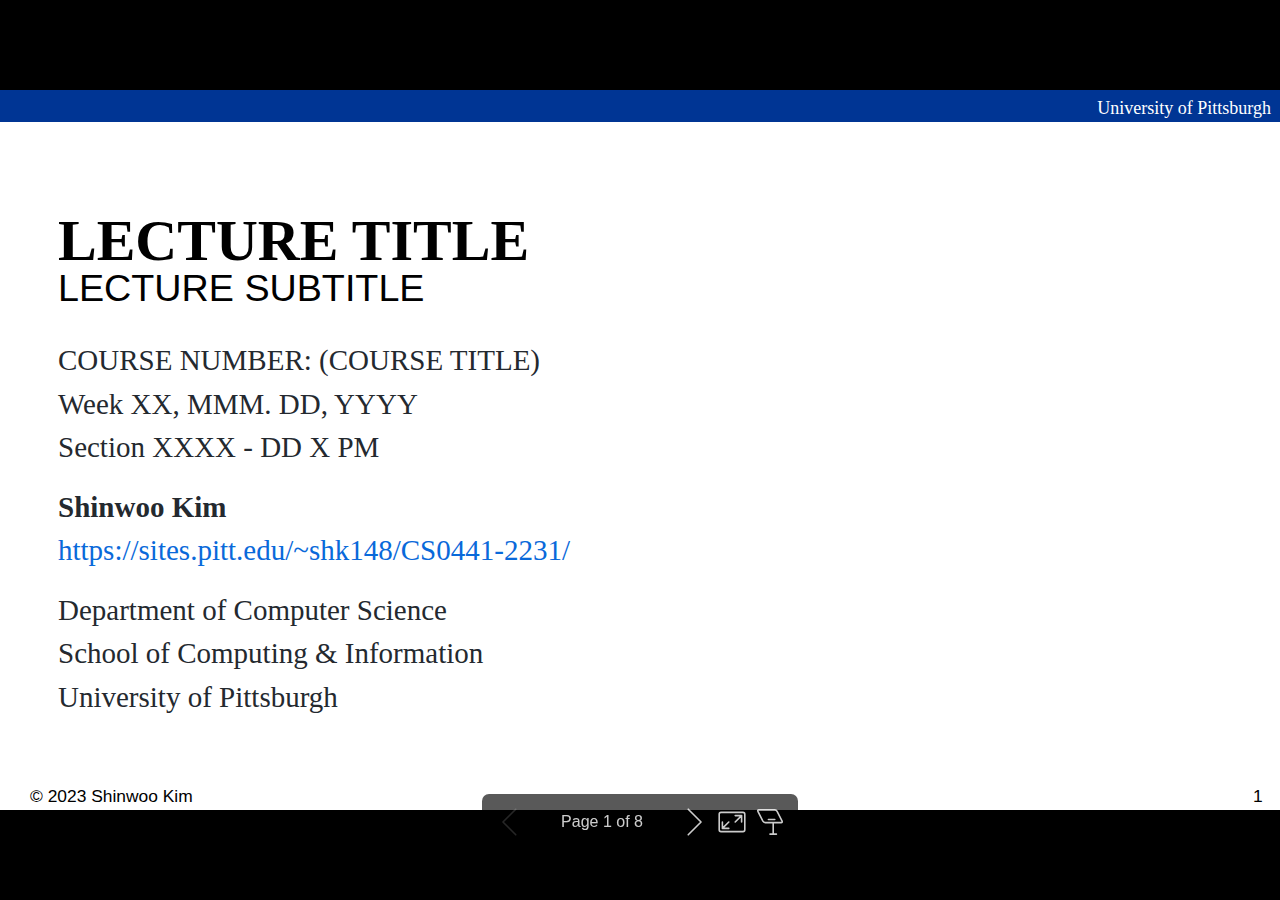
==== commit 17741f5c: "Build: (9b71d8d) New Slides" ====
--- a/starter.html
+++ b/starter.html
@@ -11,11 +11,12 @@
  */div#p>svg>foreignObject>section{--color-prettylights-syntax-comment:#6e7781;--color-prettylights-syntax-constant:#0550ae;--color-prettylights-syntax-entity:#8250df;--color-prettylights-syntax-storage-modifier-import:#24292f;--color-prettylights-syntax-entity-tag:#116329;--color-prettylights-syntax-keyword:#cf222e;--color-prettylights-syntax-string:#0a3069;--color-prettylights-syntax-variable:#953800;--color-prettylights-syntax-brackethighlighter-unmatched:#82071e;--color-prettylights-syntax-invalid-illegal-text:#f6f8fa;--color-prettylights-syntax-invalid-illegal-bg:#82071e;--color-prettylights-syntax-carriage-return-text:#f6f8fa;--color-prettylights-syntax-carriage-return-bg:#cf222e;--color-prettylights-syntax-string-regexp:#116329;--color-prettylights-syntax-markup-list:#3b2300;--color-prettylights-syntax-markup-heading:#0550ae;--color-prettylights-syntax-markup-italic:#24292f;--color-prettylights-syntax-markup-bold:#24292f;--color-prettylights-syntax-markup-deleted-text:#82071e;--color-prettylights-syntax-markup-deleted-bg:#ffebe9;--color-prettylights-syntax-markup-inserted-text:#116329;--color-prettylights-syntax-markup-inserted-bg:#dafbe1;--color-prettylights-syntax-markup-changed-text:#953800;--color-prettylights-syntax-markup-changed-bg:#ffd8b5;--color-prettylights-syntax-markup-ignored-text:#eaeef2;--color-prettylights-syntax-markup-ignored-bg:#0550ae;--color-prettylights-syntax-meta-diff-range:#8250df;--color-prettylights-syntax-brackethighlighter-angle:#57606a;--color-prettylights-syntax-sublimelinter-gutter-mark:#8c959f;--color-prettylights-syntax-constant-other-reference-link:#0a3069;--color-fg-default:#24292f;--color-fg-muted:#57606a;--color-fg-subtle:#6e7781;--color-canvas-default:#fff;--color-canvas-subtle:#f6f8fa;--color-border-default:#d0d7de;--color-border-muted:#d8dee4;--color-neutral-muted:rgba(175,184,193,.2);--color-accent-fg:#0969da;--color-accent-emphasis:#0969da;--color-attention-subtle:#fff8c5;--color-danger-fg:#cf222e;color-scheme:light}div#p>svg>foreignObject>section:where(.invert){--color-prettylights-syntax-comment:#8b949e;--color-prettylights-syntax-constant:#79c0ff;--color-prettylights-syntax-entity:#d2a8ff;--color-prettylights-syntax-storage-modifier-import:#c9d1d9;--color-prettylights-syntax-entity-tag:#7ee787;--color-prettylights-syntax-keyword:#ff7b72;--color-prettylights-syntax-string:#a5d6ff;--color-prettylights-syntax-variable:#ffa657;--color-prettylights-syntax-brackethighlighter-unmatched:#f85149;--color-prettylights-syntax-invalid-illegal-text:#f0f6fc;--color-prettylights-syntax-invalid-illegal-bg:#8e1519;--color-prettylights-syntax-carriage-return-text:#f0f6fc;--color-prettylights-syntax-carriage-return-bg:#b62324;--color-prettylights-syntax-string-regexp:#7ee787;--color-prettylights-syntax-markup-list:#f2cc60;--color-prettylights-syntax-markup-heading:#1f6feb;--color-prettylights-syntax-markup-italic:#c9d1d9;--color-prettylights-syntax-markup-bold:#c9d1d9;--color-prettylights-syntax-markup-deleted-text:#ffdcd7;--color-prettylights-syntax-markup-deleted-bg:#67060c;--color-prettylights-syntax-markup-inserted-text:#aff5b4;--color-prettylights-syntax-markup-inserted-bg:#033a16;--color-prettylights-syntax-markup-changed-text:#ffdfb6;--color-prettylights-syntax-markup-changed-bg:#5a1e02;--color-prettylights-syntax-markup-ignored-text:#c9d1d9;--color-prettylights-syntax-markup-ignored-bg:#1158c7;--color-prettylights-syntax-meta-diff-range:#d2a8ff;--color-prettylights-syntax-brackethighlighter-angle:#8b949e;--color-prettylights-syntax-sublimelinter-gutter-mark:#484f58;--color-prettylights-syntax-constant-other-reference-link:#a5d6ff;--color-fg-default:#c9d1d9;--color-fg-muted:#8b949e;--color-fg-subtle:#484f58;--color-canvas-default:#0d1117;--color-canvas-subtle:#161b22;--color-border-default:#30363d;--color-border-muted:#21262d;--color-neutral-muted:hsla(215,8%,47%,.4);--color-accent-fg:#58a6ff;--color-accent-emphasis:#1f6feb;--color-attention-subtle:rgba(187,128,9,.15);--color-danger-fg:#f85149;color-scheme:dark}div#p>svg>foreignObject>section{-ms-text-size-adjust:100%;-webkit-text-size-adjust:100%;word-wrap:break-word;background-color:var(--color-canvas-default);color:var(--color-fg-default);font-family:-apple-system,BlinkMacSystemFont,Segoe UI,Helvetica,Arial,sans-serif,Apple Color Emoji,Segoe UI Emoji;font-size:16px;line-height:1.5;margin:0}div#p>svg>foreignObject>section{--marpit-root-font-size:16px}div#p>svg>foreignObject>section :is(h1,marp-h1):hover .anchor .octicon-link:before,div#p>svg>foreignObject>section :is(h2,marp-h2):hover .anchor .octicon-link:before,div#p>svg>foreignObject>section :is(h3,marp-h3):hover .anchor .octicon-link:before,div#p>svg>foreignObject>section :is(h4,marp-h4):hover .anchor .octicon-link:before,div#p>svg>foreignObject>section :is(h5,marp-h5):hover .anchor .octicon-link:before,div#p>svg>foreignObject>section :is(h6,marp-h6):hover .anchor .octicon-link:before{background-color:currentColor;content:" ";display:inline-block;height:16px;-webkit-mask-image:url('data:image/svg+xml;charset=utf-8,<svg xmlns="http://www.w3.org/2000/svg" viewBox="0 0 16 16" aria-hidden="true"><path fill-rule="evenodd" d="M7.775 3.275a.75.75 0 0 0 1.06 1.06l1.25-1.25a2 2 0 1 1 2.83 2.83l-2.5 2.5a2 2 0 0 1-2.83 0 .75.75 0 0 0-1.06 1.06 3.5 3.5 0 0 0 4.95 0l2.5-2.5a3.5 3.5 0 0 0-4.95-4.95l-1.25 1.25zm-4.69 9.64a2 2 0 0 1 0-2.83l2.5-2.5a2 2 0 0 1 2.83 0 .75.75 0 0 0 1.06-1.06 3.5 3.5 0 0 0-4.95 0l-2.5 2.5a3.5 3.5 0 0 0 4.95 4.95l1.25-1.25a.75.75 0 0 0-1.06-1.06l-1.25 1.25a2 2 0 0 1-2.83 0z"/></svg>');mask-image:url('data:image/svg+xml;charset=utf-8,<svg xmlns="http://www.w3.org/2000/svg" viewBox="0 0 16 16" aria-hidden="true"><path fill-rule="evenodd" d="M7.775 3.275a.75.75 0 0 0 1.06 1.06l1.25-1.25a2 2 0 1 1 2.83 2.83l-2.5 2.5a2 2 0 0 1-2.83 0 .75.75 0 0 0-1.06 1.06 3.5 3.5 0 0 0 4.95 0l2.5-2.5a3.5 3.5 0 0 0-4.95-4.95l-1.25 1.25zm-4.69 9.64a2 2 0 0 1 0-2.83l2.5-2.5a2 2 0 0 1 2.83 0 .75.75 0 0 0 1.06-1.06 3.5 3.5 0 0 0-4.95 0l-2.5 2.5a3.5 3.5 0 0 0 4.95 4.95l1.25-1.25a.75.75 0 0 0-1.06-1.06l-1.25 1.25a2 2 0 0 1-2.83 0z"/></svg>');width:16px}div#p>svg>foreignObject>section details,div#p>svg>foreignObject>section figcaption,div#p>svg>foreignObject>section figure{display:block}div#p>svg>foreignObject>section summary{display:list-item}div#p>svg>foreignObject>section [hidden]{display:none!important}div#p>svg>foreignObject>section a{background-color:transparent;color:var(--color-accent-fg);text-decoration:none}div#p>svg>foreignObject>section a:active,div#p>svg>foreignObject>section a:hover{outline-width:0}div#p>svg>foreignObject>section abbr[title]{border-bottom:none;-webkit-text-decoration:underline dotted;text-decoration:underline dotted}div#p>svg>foreignObject>section b,div#p>svg>foreignObject>section strong{font-weight:600}div#p>svg>foreignObject>section dfn{font-style:italic}div#p>svg>foreignObject>section :is(h1,marp-h1){border-bottom:1px solid var(--color-border-muted);font-size:2em;font-weight:600;margin:.67em 0;padding-bottom:.3em}div#p>svg>foreignObject>section mark{background-color:var(--color-attention-subtle);color:var(--color-text-primary)}div#p>svg>foreignObject>section small{font-size:90%}div#p>svg>foreignObject>section sub,div#p>svg>foreignObject>section sup{font-size:75%;line-height:0;position:relative;vertical-align:baseline}div#p>svg>foreignObject>section sub{bottom:-.25em}div#p>svg>foreignObject>section sup{top:-.5em}div#p>svg>foreignObject>section img{background-color:var(--color-canvas-default);border-style:none;box-sizing:content-box;max-width:100%}div#p>svg>foreignObject>section :is(pre,marp-pre),div#p>svg>foreignObject>section code,div#p>svg>foreignObject>section kbd,div#p>svg>foreignObject>section samp{font-family:monospace,monospace;font-size:1em}div#p>svg>foreignObject>section figure{margin:1em 40px}div#p>svg>foreignObject>section hr{background:transparent;background-color:var(--color-border-default);border:0;box-sizing:content-box;height:.25em;margin:24px 0;overflow:hidden;padding:0}div#p>svg>foreignObject>section input{font:inherit;font-family:inherit;font-size:inherit;line-height:inherit;margin:0;overflow:visible}div#p>svg>foreignObject>section [type=button],div#p>svg>foreignObject>section [type=reset],div#p>svg>foreignObject>section [type=submit]{-webkit-appearance:button}div#p>svg>foreignObject>section [type=button]::-moz-focus-inner,div#p>svg>foreignObject>section [type=reset]::-moz-focus-inner,div#p>svg>foreignObject>section [type=submit]::-moz-focus-inner{border-style:none;padding:0}div#p>svg>foreignObject>section [type=button]:-moz-focusring,div#p>svg>foreignObject>section [type=reset]:-moz-focusring,div#p>svg>foreignObject>section [type=submit]:-moz-focusring{outline:1px dotted ButtonText}div#p>svg>foreignObject>section [type=checkbox],div#p>svg>foreignObject>section [type=radio]{box-sizing:border-box;padding:0}div#p>svg>foreignObject>section [type=number]::-webkit-inner-spin-button,div#p>svg>foreignObject>section [type=number]::-webkit-outer-spin-button{height:auto}div#p>svg>foreignObject>section [type=search]{-webkit-appearance:textfield;outline-offset:-2px}div#p>svg>foreignObject>section [type=search]::-webkit-search-cancel-button,div#p>svg>foreignObject>section [type=search]::-webkit-search-decoration{-webkit-appearance:none}div#p>svg>foreignObject>section ::-webkit-input-placeholder{color:inherit;opacity:.54}div#p>svg>foreignObject>section ::-webkit-file-upload-button{-webkit-appearance:button;font:inherit}div#p>svg>foreignObject>section a:hover{text-decoration:underline}div#p>svg>foreignObject>section hr:after,div#p>svg>foreignObject>section hr:before{content:"";display:table}div#p>svg>foreignObject>section hr:after{clear:both}div#p>svg>foreignObject>section table{border-collapse:collapse;border-spacing:0;display:block;max-width:100%;overflow:auto;width:-moz-max-content;width:max-content}div#p>svg>foreignObject>section td,div#p>svg>foreignObject>section th{padding:0}div#p>svg>foreignObject>section details summary{cursor:pointer}div#p>svg>foreignObject>section details:not([open])>:not(summary){display:none!important}div#p>svg>foreignObject>section kbd{background-color:var(--color-canvas-subtle);border-bottom-color:var(--color-neutral-muted);border:1px solid var(--color-neutral-muted);border-radius:6px;box-shadow:inset 0 -1px 0 var(--color-neutral-muted);color:var(--color-fg-default);display:inline-block;font:11px ui-monospace,SFMono-Regular,SF Mono,Menlo,Consolas,Liberation Mono,monospace;line-height:10px;padding:3px 5px;vertical-align:middle}div#p>svg>foreignObject>section :is(h1,marp-h1),div#p>svg>foreignObject>section :is(h2,marp-h2),div#p>svg>foreignObject>section :is(h3,marp-h3),div#p>svg>foreignObject>section :is(h4,marp-h4),div#p>svg>foreignObject>section :is(h5,marp-h5),div#p>svg>foreignObject>section :is(h6,marp-h6){font-weight:600;line-height:1.25;margin-bottom:16px;margin-top:24px}div#p>svg>foreignObject>section :is(h2,marp-h2){border-bottom:1px solid var(--color-border-muted);font-size:1.5em;font-weight:600;padding-bottom:.3em}div#p>svg>foreignObject>section :is(h3,marp-h3){font-size:1.25em;font-weight:600}div#p>svg>foreignObject>section :is(h4,marp-h4){font-size:1em;font-weight:600}div#p>svg>foreignObject>section :is(h5,marp-h5){font-size:.875em;font-weight:600}div#p>svg>foreignObject>section :is(h6,marp-h6){color:var(--color-fg-muted);font-size:.85em;font-weight:600}div#p>svg>foreignObject>section p{margin-bottom:10px;margin-top:0}div#p>svg>foreignObject>section blockquote{border-left:.25em solid var(--color-border-default);color:var(--color-fg-muted);margin:0;padding:0 1em}div#p>svg>foreignObject>section ol,div#p>svg>foreignObject>section ul{margin-bottom:0;margin-top:0;padding-left:2em}div#p>svg>foreignObject>section ol ol,div#p>svg>foreignObject>section ul ol{list-style-type:lower-roman}div#p>svg>foreignObject>section ol ol ol,div#p>svg>foreignObject>section ol ul ol,div#p>svg>foreignObject>section ul ol ol,div#p>svg>foreignObject>section ul ul ol{list-style-type:lower-alpha}div#p>svg>foreignObject>section dd{margin-left:0}div#p>svg>foreignObject>section :is(pre,marp-pre),div#p>svg>foreignObject>section code,div#p>svg>foreignObject>section tt{font-family:ui-monospace,SFMono-Regular,SF Mono,Menlo,Consolas,Liberation Mono,monospace;font-size:12px}div#p>svg>foreignObject>section :is(pre,marp-pre){word-wrap:normal;margin-bottom:0;margin-top:0}div#p>svg>foreignObject>section .octicon{fill:currentColor;display:inline-block;overflow:visible!important;vertical-align:text-bottom}div#p>svg>foreignObject>section ::-moz-placeholder{color:var(--color-fg-subtle);opacity:1}div#p>svg>foreignObject>section ::placeholder{color:var(--color-fg-subtle);opacity:1}div#p>svg>foreignObject>section input::-webkit-inner-spin-button,div#p>svg>foreignObject>section input::-webkit-outer-spin-button{-webkit-appearance:none;appearance:none;margin:0}div#p>svg>foreignObject>section .pl-c{color:var(--color-prettylights-syntax-comment)}div#p>svg>foreignObject>section .pl-c1,div#p>svg>foreignObject>section .pl-s .pl-v{color:var(--color-prettylights-syntax-constant)}div#p>svg>foreignObject>section .pl-e,div#p>svg>foreignObject>section .pl-en{color:var(--color-prettylights-syntax-entity)}div#p>svg>foreignObject>section .pl-s .pl-s1,div#p>svg>foreignObject>section .pl-smi{color:var(--color-prettylights-syntax-storage-modifier-import)}div#p>svg>foreignObject>section .pl-ent{color:var(--color-prettylights-syntax-entity-tag)}div#p>svg>foreignObject>section .pl-k{color:var(--color-prettylights-syntax-keyword)}div#p>svg>foreignObject>section .pl-pds,div#p>svg>foreignObject>section .pl-s,div#p>svg>foreignObject>section .pl-s .pl-pse .pl-s1,div#p>svg>foreignObject>section .pl-sr,div#p>svg>foreignObject>section .pl-sr .pl-cce,div#p>svg>foreignObject>section .pl-sr .pl-sra,div#p>svg>foreignObject>section .pl-sr .pl-sre{color:var(--color-prettylights-syntax-string)}div#p>svg>foreignObject>section .pl-smw,div#p>svg>foreignObject>section .pl-v{color:var(--color-prettylights-syntax-variable)}div#p>svg>foreignObject>section .pl-bu{color:var(--color-prettylights-syntax-brackethighlighter-unmatched)}div#p>svg>foreignObject>section .pl-ii{background-color:var(--color-prettylights-syntax-invalid-illegal-bg);color:var(--color-prettylights-syntax-invalid-illegal-text)}div#p>svg>foreignObject>section .pl-c2{background-color:var(--color-prettylights-syntax-carriage-return-bg);color:var(--color-prettylights-syntax-carriage-return-text)}div#p>svg>foreignObject>section .pl-sr .pl-cce{color:var(--color-prettylights-syntax-string-regexp);font-weight:700}div#p>svg>foreignObject>section .pl-ml{color:var(--color-prettylights-syntax-markup-list)}div#p>svg>foreignObject>section .pl-mh,div#p>svg>foreignObject>section .pl-mh .pl-en,div#p>svg>foreignObject>section .pl-ms{color:var(--color-prettylights-syntax-markup-heading);font-weight:700}div#p>svg>foreignObject>section .pl-mi{color:var(--color-prettylights-syntax-markup-italic);font-style:italic}div#p>svg>foreignObject>section .pl-mb{color:var(--color-prettylights-syntax-markup-bold);font-weight:700}div#p>svg>foreignObject>section .pl-md{background-color:var(--color-prettylights-syntax-markup-deleted-bg);color:var(--color-prettylights-syntax-markup-deleted-text)}div#p>svg>foreignObject>section .pl-mi1{background-color:var(--color-prettylights-syntax-markup-inserted-bg);color:var(--color-prettylights-syntax-markup-inserted-text)}div#p>svg>foreignObject>section .pl-mc{background-color:var(--color-prettylights-syntax-markup-changed-bg);color:var(--color-prettylights-syntax-markup-changed-text)}div#p>svg>foreignObject>section .pl-mi2{background-color:var(--color-prettylights-syntax-markup-ignored-bg);color:var(--color-prettylights-syntax-markup-ignored-text)}div#p>svg>foreignObject>section .pl-mdr{color:var(--color-prettylights-syntax-meta-diff-range);font-weight:700}div#p>svg>foreignObject>section .pl-ba{color:var(--color-prettylights-syntax-brackethighlighter-angle)}div#p>svg>foreignObject>section .pl-sg{color:var(--color-prettylights-syntax-sublimelinter-gutter-mark)}div#p>svg>foreignObject>section .pl-corl{color:var(--color-prettylights-syntax-constant-other-reference-link);text-decoration:underline}div#p>svg>foreignObject>section [data-catalyst]{display:block}div#p>svg>foreignObject>section g-emoji{font-family:Apple Color Emoji,Segoe UI Emoji,Segoe UI Symbol;font-size:1em;font-style:normal!important;font-weight:400;line-height:1;vertical-align:-.075em}div#p>svg>foreignObject>section g-emoji img{height:1em;width:1em}div#p>svg>foreignObject>section:after,div#p>svg>foreignObject>section:before{
   /* content:""; */display:table}div#p>svg>foreignObject>section:after{clear:both}div#p>svg>foreignObject>section>:first-child{margin-top:0!important}div#p>svg>foreignObject>section>:last-child{margin-bottom:0!important}div#p>svg>foreignObject>section a:not([href]){color:inherit;text-decoration:none}div#p>svg>foreignObject>section .absent{color:var(--color-danger-fg)}div#p>svg>foreignObject>section .anchor{float:left;line-height:1;margin-left:-20px;padding-right:4px}div#p>svg>foreignObject>section .anchor:focus{outline:none}div#p>svg>foreignObject>section :is(pre,marp-pre),div#p>svg>foreignObject>section blockquote,div#p>svg>foreignObject>section details,div#p>svg>foreignObject>section dl,div#p>svg>foreignObject>section ol,div#p>svg>foreignObject>section p,div#p>svg>foreignObject>section table,div#p>svg>foreignObject>section ul{margin-bottom:16px;margin-top:0}div#p>svg>foreignObject>section blockquote>:first-child{margin-top:0}div#p>svg>foreignObject>section blockquote>:last-child{margin-bottom:0}div#p>svg>foreignObject>section sup>a:before{content:"["}div#p>svg>foreignObject>section sup>a:after{content:"]"}div#p>svg>foreignObject>section :is(h1,marp-h1) .octicon-link,div#p>svg>foreignObject>section :is(h2,marp-h2) .octicon-link,div#p>svg>foreignObject>section :is(h3,marp-h3) .octicon-link,div#p>svg>foreignObject>section :is(h4,marp-h4) .octicon-link,div#p>svg>foreignObject>section :is(h5,marp-h5) .octicon-link,div#p>svg>foreignObject>section :is(h6,marp-h6) .octicon-link{color:var(--color-fg-default);vertical-align:middle;visibility:hidden}div#p>svg>foreignObject>section :is(h1,marp-h1):hover .anchor,div#p>svg>foreignObject>section :is(h2,marp-h2):hover .anchor,div#p>svg>foreignObject>section :is(h3,marp-h3):hover .anchor,div#p>svg>foreignObject>section :is(h4,marp-h4):hover .anchor,div#p>svg>foreignObject>section :is(h5,marp-h5):hover .anchor,div#p>svg>foreignObject>section :is(h6,marp-h6):hover .anchor{text-decoration:none}div#p>svg>foreignObject>section :is(h1,marp-h1):hover .anchor .octicon-link,div#p>svg>foreignObject>section :is(h2,marp-h2):hover .anchor .octicon-link,div#p>svg>foreignObject>section :is(h3,marp-h3):hover .anchor .octicon-link,div#p>svg>foreignObject>section :is(h4,marp-h4):hover .anchor .octicon-link,div#p>svg>foreignObject>section :is(h5,marp-h5):hover .anchor .octicon-link,div#p>svg>foreignObject>section :is(h6,marp-h6):hover .anchor .octicon-link{visibility:visible}div#p>svg>foreignObject>section :is(h1,marp-h1) code,div#p>svg>foreignObject>section :is(h1,marp-h1) tt,div#p>svg>foreignObject>section :is(h2,marp-h2) code,div#p>svg>foreignObject>section :is(h2,marp-h2) tt,div#p>svg>foreignObject>section :is(h3,marp-h3) code,div#p>svg>foreignObject>section :is(h3,marp-h3) tt,div#p>svg>foreignObject>section :is(h4,marp-h4) code,div#p>svg>foreignObject>section :is(h4,marp-h4) tt,div#p>svg>foreignObject>section :is(h5,marp-h5) code,div#p>svg>foreignObject>section :is(h5,marp-h5) tt,div#p>svg>foreignObject>section :is(h6,marp-h6) code,div#p>svg>foreignObject>section :is(h6,marp-h6) tt{font-size:inherit;padding:0 .2em}div#p>svg>foreignObject>section ol.no-list,div#p>svg>foreignObject>section ul.no-list{list-style-type:none;padding:0}div#p>svg>foreignObject>section ol[type="1"]{list-style-type:decimal}div#p>svg>foreignObject>section ol[type=a]{list-style-type:lower-alpha}div#p>svg>foreignObject>section ol[type=i]{list-style-type:lower-roman}div#p>svg>foreignObject>section div>ol:not([type]){list-style-type:decimal}div#p>svg>foreignObject>section ol ol,div#p>svg>foreignObject>section ol ul,div#p>svg>foreignObject>section ul ol,div#p>svg>foreignObject>section ul ul{margin-bottom:0;margin-top:0}div#p>svg>foreignObject>section li>p{margin-top:16px}div#p>svg>foreignObject>section li+li{margin-top:.25em}div#p>svg>foreignObject>section dl{padding:0}div#p>svg>foreignObject>section dl dt{font-size:1em;font-style:italic;font-weight:600;margin-top:16px;padding:0}div#p>svg>foreignObject>section dl dd{margin-bottom:16px;padding:0 16px}div#p>svg>foreignObject>section table th{font-weight:600}div#p>svg>foreignObject>section table td,div#p>svg>foreignObject>section table th{border:1px solid var(--color-border-default);padding:6px 13px}div#p>svg>foreignObject>section table tr{background-color:var(--color-canvas-default);border-top:1px solid var(--color-border-muted)}div#p>svg>foreignObject>section table tr:nth-child(2n){background-color:var(--color-canvas-subtle)}div#p>svg>foreignObject>section table img{background-color:transparent}div#p>svg>foreignObject>section img[align=right]{padding-left:20px}div#p>svg>foreignObject>section img[align=left]{padding-right:20px}div#p>svg>foreignObject>section .emoji{background-color:transparent;max-width:none;vertical-align:text-top}div#p>svg>foreignObject>section :is(span,marp-span).frame,div#p>svg>foreignObject>section :is(span,marp-span).frame>:is(span,marp-span){display:block;overflow:hidden}div#p>svg>foreignObject>section :is(span,marp-span).frame>:is(span,marp-span){border:1px solid var(--color-border-default);float:left;margin:13px 0 0;padding:7px;width:auto}div#p>svg>foreignObject>section :is(span,marp-span).frame :is(span,marp-span) img{display:block;float:left}div#p>svg>foreignObject>section :is(span,marp-span).frame :is(span,marp-span) :is(span,marp-span){clear:both;color:var(--color-fg-default);display:block;padding:5px 0 0}div#p>svg>foreignObject>section :is(span,marp-span).align-center{clear:both;display:block;overflow:hidden}div#p>svg>foreignObject>section :is(span,marp-span).align-center>:is(span,marp-span){display:block;margin:13px auto 0;overflow:hidden;text-align:center}div#p>svg>foreignObject>section :is(span,marp-span).align-center :is(span,marp-span) img{margin:0 auto;text-align:center}div#p>svg>foreignObject>section :is(span,marp-span).align-right{clear:both;display:block;overflow:hidden}div#p>svg>foreignObject>section :is(span,marp-span).align-right>:is(span,marp-span){display:block;margin:13px 0 0;overflow:hidden;text-align:right}div#p>svg>foreignObject>section :is(span,marp-span).align-right :is(span,marp-span) img{margin:0;text-align:right}div#p>svg>foreignObject>section :is(span,marp-span).float-left{display:block;float:left;margin-right:13px;overflow:hidden}div#p>svg>foreignObject>section :is(span,marp-span).float-left :is(span,marp-span){margin:13px 0 0}div#p>svg>foreignObject>section :is(span,marp-span).float-right{display:block;float:right;margin-left:13px;overflow:hidden}div#p>svg>foreignObject>section :is(span,marp-span).float-right>:is(span,marp-span){display:block;margin:13px auto 0;overflow:hidden;text-align:right}div#p>svg>foreignObject>section code,div#p>svg>foreignObject>section tt{background-color:var(--color-neutral-muted);border-radius:6px;font-size:85%;margin:0;padding:.2em .4em}div#p>svg>foreignObject>section code br,div#p>svg>foreignObject>section tt br{display:none}div#p>svg>foreignObject>section del code{text-decoration:inherit}div#p>svg>foreignObject>section :is(pre,marp-pre) code{font-size:100%}div#p>svg>foreignObject>section :is(pre,marp-pre)>code{background:transparent;border:0;margin:0;padding:0;white-space:pre;word-break:normal}div#p>svg>foreignObject>section .highlight{margin-bottom:16px}div#p>svg>foreignObject>section .highlight :is(pre,marp-pre){margin-bottom:0;word-break:normal}div#p>svg>foreignObject>section :is(pre,marp-pre){background-color:var(--color-canvas-subtle);border-radius:6px;font-size:85%;line-height:1.45;overflow:auto;padding:16px}div#p>svg>foreignObject>section :is(pre,marp-pre) code,div#p>svg>foreignObject>section :is(pre,marp-pre) tt{word-wrap:normal;background-color:transparent;border:0;display:inline;line-height:inherit;margin:0;max-width:auto;overflow:visible;padding:0}div#p>svg>foreignObject>section .csv-data td,div#p>svg>foreignObject>section .csv-data th{font-size:12px;line-height:1;overflow:hidden;padding:5px;text-align:left;white-space:nowrap}div#p>svg>foreignObject>section .csv-data .blob-num{background:var(--color-canvas-default);border:0;padding:10px 8px 9px;text-align:right}div#p>svg>foreignObject>section .csv-data tr{border-top:0}div#p>svg>foreignObject>section .csv-data th{background:var(--color-canvas-subtle);border-top:0;font-weight:600}div#p>svg>foreignObject>section .footnotes{border-top:1px solid var(--color-border-default);color:var(--color-fg-muted);font-size:12px}div#p>svg>foreignObject>section div#p>svg>foreignObject>section section.footnotes{--marpit-root-font-size:12px}div#p>svg>foreignObject>section .footnotes ol{padding-left:16px}div#p>svg>foreignObject>section .footnotes li{position:relative}div#p>svg>foreignObject>section .footnotes li:target:before{border:2px solid var(--color-accent-emphasis);border-radius:6px;bottom:-8px;content:"";left:-24px;pointer-events:none;position:absolute;right:-8px;top:-8px}div#p>svg>foreignObject>section .footnotes li:target{color:var(--color-fg-default)}div#p>svg>foreignObject>section .footnotes .data-footnote-backref g-emoji{font-family:monospace}div#p>svg>foreignObject>section .task-list-item{list-style-type:none}div#p>svg>foreignObject>section .task-list-item label{font-weight:400}div#p>svg>foreignObject>section .task-list-item.enabled label{cursor:pointer}div#p>svg>foreignObject>section .task-list-item+.task-list-item{margin-top:3px}div#p>svg>foreignObject>section .task-list-item .handle{display:none}div#p>svg>foreignObject>section .task-list-item-checkbox{margin:0 .2em .25em -1.6em;vertical-align:middle}div#p>svg>foreignObject>section .contains-task-list:dir(rtl) .task-list-item-checkbox{margin:0 -1.6em .25em .2em}div#p>svg>foreignObject>section ::-webkit-calendar-picker-indicator{filter:invert(50%)}div#p>svg>foreignObject>section :is(h1,marp-h1){color:var(--h1-color);font-size:1.6em}div#p>svg>foreignObject>section :is(h1,marp-h1),div#p>svg>foreignObject>section :is(h2,marp-h2){border-bottom:none}div#p>svg>foreignObject>section :is(h2,marp-h2){font-size:1.3em}div#p>svg>foreignObject>section :is(h3,marp-h3){font-size:1.1em}div#p>svg>foreignObject>section :is(h4,marp-h4){font-size:1.05em}div#p>svg>foreignObject>section :is(h5,marp-h5){font-size:1em}div#p>svg>foreignObject>section :is(h6,marp-h6){font-size:.9em}div#p>svg>foreignObject>section :is(h1,marp-h1) strong,div#p>svg>foreignObject>section :is(h2,marp-h2) strong,div#p>svg>foreignObject>section :is(h3,marp-h3) strong,div#p>svg>foreignObject>section :is(h4,marp-h4) strong,div#p>svg>foreignObject>section :is(h5,marp-h5) strong,div#p>svg>foreignObject>section :is(h6,marp-h6) strong{color:var(--heading-strong-color);font-weight:inherit}div#p>svg>foreignObject>section :is(h1,marp-h1)::part(auto-scaling),div#p>svg>foreignObject>section :is(h2,marp-h2)::part(auto-scaling),div#p>svg>foreignObject>section :is(h3,marp-h3)::part(auto-scaling),div#p>svg>foreignObject>section :is(h4,marp-h4)::part(auto-scaling),div#p>svg>foreignObject>section :is(h5,marp-h5)::part(auto-scaling),div#p>svg>foreignObject>section :is(h6,marp-h6)::part(auto-scaling){max-height:563px}div#p>svg>foreignObject>section hr{height:0;padding-top:.25em}div#p>svg>foreignObject>section :is(pre,marp-pre){border:1px solid var(--color-border-default);line-height:1.15;overflow:visible}div#p>svg>foreignObject>section :is(pre,marp-pre)::part(auto-scaling){max-height:529px}div#p>svg>foreignObject>section :is(pre,marp-pre) :where(.hljs){color:var(--color-prettylights-syntax-storage-modifier-import)}div#p>svg>foreignObject>section :is(pre,marp-pre) :where(.hljs-doctag),div#p>svg>foreignObject>section :is(pre,marp-pre) :where(.hljs-keyword),div#p>svg>foreignObject>section :is(pre,marp-pre) :where(.hljs-meta .hljs-keyword),div#p>svg>foreignObject>section :is(pre,marp-pre) :where(.hljs-template-tag),div#p>svg>foreignObject>section :is(pre,marp-pre) :where(.hljs-template-variable),div#p>svg>foreignObject>section :is(pre,marp-pre) :where(.hljs-type),div#p>svg>foreignObject>section :is(pre,marp-pre) :where(.hljs-variable.language_){color:var(--color-prettylights-syntax-keyword)}div#p>svg>foreignObject>section :is(pre,marp-pre) :where(.hljs-title),div#p>svg>foreignObject>section :is(pre,marp-pre) :where(.hljs-title.class_),div#p>svg>foreignObject>section :is(pre,marp-pre) :where(.hljs-title.class_.inherited__),div#p>svg>foreignObject>section :is(pre,marp-pre) :where(.hljs-title.function_){color:var(--color-prettylights-syntax-entity)}div#p>svg>foreignObject>section :is(pre,marp-pre) :where(.hljs-attr),div#p>svg>foreignObject>section :is(pre,marp-pre) :where(.hljs-attribute),div#p>svg>foreignObject>section :is(pre,marp-pre) :where(.hljs-literal),div#p>svg>foreignObject>section :is(pre,marp-pre) :where(.hljs-meta),div#p>svg>foreignObject>section :is(pre,marp-pre) :where(.hljs-number),div#p>svg>foreignObject>section :is(pre,marp-pre) :where(.hljs-operator),div#p>svg>foreignObject>section :is(pre,marp-pre) :where(.hljs-selector-attr),div#p>svg>foreignObject>section :is(pre,marp-pre) :where(.hljs-selector-class),div#p>svg>foreignObject>section :is(pre,marp-pre) :where(.hljs-selector-id),div#p>svg>foreignObject>section :is(pre,marp-pre) :where(.hljs-variable){color:var(--color-prettylights-syntax-constant)}div#p>svg>foreignObject>section :is(pre,marp-pre) :where(.hljs-meta .hljs-string),div#p>svg>foreignObject>section :is(pre,marp-pre) :where(.hljs-regexp),div#p>svg>foreignObject>section :is(pre,marp-pre) :where(.hljs-string){color:var(--color-prettylights-syntax-string)}div#p>svg>foreignObject>section :is(pre,marp-pre) :where(.hljs-built_in),div#p>svg>foreignObject>section :is(pre,marp-pre) :where(.hljs-symbol){color:var(--color-prettylights-syntax-variable)}div#p>svg>foreignObject>section :is(pre,marp-pre) :where(.hljs-code),div#p>svg>foreignObject>section :is(pre,marp-pre) :where(.hljs-comment),div#p>svg>foreignObject>section :is(pre,marp-pre) :where(.hljs-formula){color:var(--color-prettylights-syntax-comment)}div#p>svg>foreignObject>section :is(pre,marp-pre) :where(.hljs-name),div#p>svg>foreignObject>section :is(pre,marp-pre) :where(.hljs-quote),div#p>svg>foreignObject>section :is(pre,marp-pre) :where(.hljs-selector-pseudo),div#p>svg>foreignObject>section :is(pre,marp-pre) :where(.hljs-selector-tag){color:var(--color-prettylights-syntax-entity-tag)}div#p>svg>foreignObject>section :is(pre,marp-pre) :where(.hljs-subst){color:var(--color-prettylights-syntax-storage-modifier-import)}div#p>svg>foreignObject>section :is(pre,marp-pre) :where(.hljs-section){color:var(--color-prettylights-syntax-markup-heading);font-weight:700}div#p>svg>foreignObject>section :is(pre,marp-pre) :where(.hljs-bullet){color:var(--color-prettylights-syntax-markup-list)}div#p>svg>foreignObject>section :is(pre,marp-pre) :where(.hljs-emphasis){color:var(--color-prettylights-syntax-markup-italic);font-style:italic}div#p>svg>foreignObject>section :is(pre,marp-pre) :where(.hljs-strong){color:var(--color-prettylights-syntax-markup-bold);font-weight:700}div#p>svg>foreignObject>section :is(pre,marp-pre) :where(.hljs-addition){background-color:var(--color-prettylights-syntax-markup-inserted-bg);color:var(--color-prettylights-syntax-markup-inserted-text)}div#p>svg>foreignObject>section :is(pre,marp-pre) :where(.hljs-deletion){background-color:var(--color-prettylights-syntax-markup-deleted-bg);color:var(--color-prettylights-syntax-markup-deleted-text)}div#p>svg>foreignObject>section footer,div#p>svg>foreignObject>section header{color:var(--header-footer-color);font-size:18px;left:30px;margin:0;position:absolute}div#p>svg>foreignObject>section header{top:21px}div#p>svg>foreignObject>section footer{bottom:21px}div#p>svg>foreignObject>section{--h1-color:#246;--header-footer-color:hsla(0,0%,40%,.75);--heading-strong-color:#48c;--paginate-color:#777;align-items:stretch;display:flex;flex-flow:column nowrap;font-size:29px;height:720px;justify-content:center;padding:78.5px;width:1280px}div#p>svg>foreignObject>section{--marpit-root-font-size:29px}div#p>svg>foreignObject>section:where(.invert){--h1-color:#cee7ff;--header-footer-color:hsla(0,0%,60%,.75);--heading-strong-color:#7bf;--paginate-color:#999}div#p>svg>foreignObject>section>:last-child,div#p>svg>foreignObject>section[data-footer]>:nth-last-child(2){margin-bottom:0}div#p>svg>foreignObject>section>:first-child,div#p>svg>foreignObject>section>header:first-child+*{margin-top:0}div#p>svg>foreignObject>section:after{bottom:21px;color:var(--paginate-color);font-size:24px;padding:0;position:absolute;right:30px}div#p>svg>foreignObject>section:after{--marpit-root-font-size:24px}div#p>svg>foreignObject>section[data-color] :is(h1,marp-h1),div#p>svg>foreignObject>section[data-color] :is(h2,marp-h2),div#p>svg>foreignObject>section[data-color] :is(h3,marp-h3),div#p>svg>foreignObject>section[data-color] :is(h4,marp-h4),div#p>svg>foreignObject>section[data-color] :is(h5,marp-h5),div#p>svg>foreignObject>section[data-color] :is(h6,marp-h6){color:currentcolor}div#p>svg>foreignObject>section mjx-container[jax=SVG]{direction:ltr}div#p>svg>foreignObject>section mjx-container[jax=SVG]>svg{overflow:visible;min-height:1px;min-width:1px}div#p>svg>foreignObject>section mjx-container[jax=SVG]>svg a{fill:blue;stroke:blue}div#p>svg>foreignObject>section mjx-container[jax=SVG][display=true]{display:block;text-align:center;margin:1em 0}div#p>svg>foreignObject>section mjx-container[jax=SVG][display=true][width=full]{display:flex}div#p>svg>foreignObject>section mjx-container[jax=SVG][justify=left]{text-align:left}div#p>svg>foreignObject>section mjx-container[jax=SVG][justify=right]{text-align:right}div#p>svg>foreignObject>section g[data-mml-node=merror]>g{fill:red;stroke:red}div#p>svg>foreignObject>section g[data-mml-node=merror]>rect[data-background]{fill:yellow;stroke:none}div#p>svg>foreignObject>section g[data-mml-node=mtable]>line[data-line],div#p>svg>foreignObject>section svg[data-table]>g>line[data-line]{stroke-width:70px;fill:none}div#p>svg>foreignObject>section g[data-mml-node=mtable]>rect[data-frame],div#p>svg>foreignObject>section svg[data-table]>g>rect[data-frame]{stroke-width:70px;fill:none}div#p>svg>foreignObject>section g[data-mml-node=mtable]>.mjx-dashed,div#p>svg>foreignObject>section svg[data-table]>g>.mjx-dashed{stroke-dasharray:140}div#p>svg>foreignObject>section g[data-mml-node=mtable]>.mjx-dotted,div#p>svg>foreignObject>section svg[data-table]>g>.mjx-dotted{stroke-linecap:round;stroke-dasharray:0,140}div#p>svg>foreignObject>section g[data-mml-node=mtable]>g>svg{overflow:visible}div#p>svg>foreignObject>section [jax=SVG] mjx-tool{display:inline-block;position:relative;width:0;height:0}div#p>svg>foreignObject>section [jax=SVG] mjx-tool>mjx-tip{position:absolute;top:0;left:0}div#p>svg>foreignObject>section mjx-tool>mjx-tip{display:inline-block;padding:.2em;border:1px solid #888;font-size:70%;background-color:#F8F8F8;color:black;box-shadow:2px 2px 5px #AAAAAA}div#p>svg>foreignObject>section g[data-mml-node=maction][data-toggle]{cursor:pointer}div#p>svg>foreignObject>section mjx-status{display:block;position:fixed;left:1em;bottom:1em;min-width:25%;padding:.2em .4em;border:1px solid #888;font-size:90%;background-color:#F8F8F8;color:black}div#p>svg>foreignObject>section foreignObject[data-mjx-xml]{font-family:initial;line-height:normal;overflow:visible}div#p>svg>foreignObject>section mjx-container[jax=SVG] path[data-c],div#p>svg>foreignObject>section mjx-container[jax=SVG] use[data-c]{stroke-width:3}@media print{div#p>svg>foreignObject>section mjx-container[jax=SVG] path[data-c],div#p>svg>foreignObject>section mjx-container[jax=SVG] use[data-c]{stroke-width:0}}div#p>svg>foreignObject>section img[data-marp-twemoji]{background:transparent;height:1em;margin:0 .05em 0 .1em;vertical-align:-.1em;width:1em}
 
-/* @theme beamer */div#p>svg>foreignObject>:where(section):not([root]){font-family:Arial,Helvetica,sans-serif;--beamer-main:#003594;--beamer-secondary:#FFB81C}div#p>svg>foreignObject>section{background-color:#ffffff;
+/* @theme beamer */div#p>svg>foreignObject>:where(section):not([root]){font-family:futura,Helvetica,arial,sans-serif;--beamer-main:#003594;--beamer-secondary:#FFB81C}div#p>svg>foreignObject>section{background-color:#ffffff;
   /* bottom two-coloured bar in base64 svg */background-repeat:no-repeat;background-position:center bottom;background-size:150% 1em;padding:2em}div#p>svg>foreignObject>section header{font-family:"CMU Bright","Segoe UI Semibold";color:#ffffff;background-color:var(--beamer-main);border-top:0.3em solid var(--beamer-main);padding:0;position:absolute;top:0;left:0;width:100%;height:1.5em;text-indent:0.5em;text-align:right;direction:rtl}div#p>svg>foreignObject>section footer{font-size:0.6em;position:absolute;
   /* this text-align is important */text-align:left;top:96.2%;width:100%;color:#000000}div#p>svg>foreignObject>section :is(h1,marp-h1),div#p>svg>foreignObject>section :is(h2,marp-h2),div#p>svg>foreignObject>section :is(h3,marp-h3),div#p>svg>foreignObject>section :is(h4,marp-h4),div#p>svg>foreignObject>section :is(h5,marp-h5),div#p>svg>foreignObject>section :is(h6,marp-h6){color:#141414}
 
-/* only apply to the first occurrence of h1 */div#p>svg>foreignObject>section :is(h1,marp-h1):first-of-type{font-family:"CMU Bright","Segoe UI Semibold";color:#ffffff;background-color:var(--beamer-main);padding:0;position:absolute;top:4%;right:0;width:100%;height:1.5em;text-indent:0.5em}div#p>svg>foreignObject>section code{background-color:rgba(100,100,100,0.2)}
+/* only apply to the first occurrence of h1 */div#p>svg>foreignObject>section :is(h1,marp-h1):first-of-type{
+  /*font-family: "CMU Bright", "Segoe UI Semibold";*/font-family:futura,arial,sans-serif;color:#ffffff;background-color:var(--beamer-main);padding:0;position:absolute;top:4%;right:0;width:100%;height:1.5em;text-indent:0.5em}div#p>svg>foreignObject>section code{background-color:rgba(100,100,100,0.2)}
 
 /* formatting page numbers  */div#p>svg>foreignObject>section:after{font-size:0.6em;
   /* https://github.com/yhatt/marp/issues/263 */content:attr(data-marpit-pagination);position:absolute;text-align:right;top:96.2%;width:100%;right:0;left:-0.5em;color:#000000;direction:rtl;text-indent:0.5em}div#p>svg>foreignObject>section:after{--marpit-root-font-size:0.6em}
@@ -26,13 +27,14 @@
 
 /* || SECTION CLASS: title */
 /* title page - only to be used as for a single slide */
-/* <!-- _class: title --> */div#p>svg>foreignObject>section.title>:is(h1,marp-h1){position:relative;font-family:"CMU Bright","Segoe UI Semibold";font-size:200%;color:#000000;background-color:transparent;margin-right:auto;width:80%;padding-bottom:0;height:auto;text-indent:0em;margin-bottom:0}div#p>svg>foreignObject>section.title>:is(h2,marp-h2){position:relative;font-family:"CMU Bright","Segoe UI Semibold";margin-top:1%;color:#000000;background-color:transparent;width:80%;height:auto;text-indent:0em}
+/* <!-- _class: title --> */div#p>svg>foreignObject>section.title>:is(h1,marp-h1){position:relative;font-family:"CMU Bright","Segoe UI Semibold";font-size:200%;color:#000000;background-color:transparent;margin-right:auto;width:80%;padding-bottom:0;height:auto;text-indent:0em;margin-bottom:0}div#p>svg>foreignObject>section.title>:is(h2,marp-h2){position:relative;
+  /*font-family: "CMU Bright", "Segoe UI Semibold";*/font-weight:normal;margin-top:1%;color:#000000;background-color:transparent;width:80%;height:auto;text-indent:0em}
 
-/* remake this to be positioned with respect to h1 */div#p>svg>foreignObject>section.title>p{position:relative;margin-right:auto}div#p>svg>foreignObject>section.title{background-image:url("theme/Title_BG_With_Seal.png");background-repeat:no-repeat ;background-position:center;background-size:100%}div#p>svg>foreignObject>section.title>div>figure{height:100%}
+/* remake this to be positioned with respect to h1 */div#p>svg>foreignObject>section.title>p{position:relative;margin-right:auto;font-family:futura}div#p>svg>foreignObject>section.title{background-image:url("theme/Title_BG_With_Seal.png");background-repeat:no-repeat ;background-position:center;background-size:100%}div#p>svg>foreignObject>section.title>div>figure{height:100%}
 /* || SECTION CLASS: tinytext */
 /* new class that makes p, ul, and blockquote text smaller */
 /* might be useful for the References slide, use <!-- _class: tinytext --> */div#p>svg>foreignObject>section.tinytext>blockquote,div#p>svg>foreignObject>section.tinytext>p,div#p>svg>foreignObject>section.tinytext>ul{font-size:0.65em}
-/* @theme 8fhmlgx3quobw0qyymab7rm7swa7r5ab8mw0fchf1f */div#p>svg>foreignObject>section[data-marpit-advanced-background=background]{columns:initial!important;display:block!important;padding:0!important}div#p>svg>foreignObject>section[data-marpit-advanced-background=background]:after,div#p>svg>foreignObject>section[data-marpit-advanced-background=background]:before,div#p>svg>foreignObject>section[data-marpit-advanced-background=content]:after,div#p>svg>foreignObject>section[data-marpit-advanced-background=content]:before{display:none!important}div#p>svg>foreignObject>section[data-marpit-advanced-background=background]>div[data-marpit-advanced-background-container]{all:initial;display:flex;flex-direction:row;height:100%;overflow:hidden;width:100%}div#p>svg>foreignObject>section[data-marpit-advanced-background=background]>div[data-marpit-advanced-background-container][data-marpit-advanced-background-direction=vertical]{flex-direction:column}div#p>svg>foreignObject>section[data-marpit-advanced-background=background][data-marpit-advanced-background-split]>div[data-marpit-advanced-background-container]{width:var(--marpit-advanced-background-split,50%)}div#p>svg>foreignObject>section[data-marpit-advanced-background=background][data-marpit-advanced-background-split=right]>div[data-marpit-advanced-background-container]{margin-left:calc(100% - var(--marpit-advanced-background-split, 50%))}div#p>svg>foreignObject>section[data-marpit-advanced-background=background]>div[data-marpit-advanced-background-container]>figure{all:initial;background-position:center;background-repeat:no-repeat;background-size:cover;flex:auto;margin:0}div#p>svg>foreignObject>section[data-marpit-advanced-background=content],div#p>svg>foreignObject>section[data-marpit-advanced-background=pseudo]{background:transparent!important}div#p>svg>foreignObject>section[data-marpit-advanced-background=pseudo],div#p>svg[data-marpit-svg]>foreignObject[data-marpit-advanced-background=pseudo]{pointer-events:none!important}div#p>svg>foreignObject>section[data-marpit-advanced-background-split]{width:100%;height:100%}</style></head><body><div class="bespoke-marp-osc"><button data-bespoke-marp-osc="prev" tabindex="-1" title="Previous slide">Previous slide</button><span data-bespoke-marp-osc="page"></span><button data-bespoke-marp-osc="next" tabindex="-1" title="Next slide">Next slide</button><button data-bespoke-marp-osc="fullscreen" tabindex="-1" title="Toggle fullscreen (f)">Toggle fullscreen</button><button data-bespoke-marp-osc="presenter" tabindex="-1" title="Open presenter view (p)">Open presenter view</button></div><div id="p"><svg data-marpit-svg="" viewBox="0 0 1280 720"><foreignObject width="1280" height="720"><section id="1" data-paginate="true" data-header="University of Pittsburgh" data-footer="© 2023 Shinwoo Kim" data-class="title" data-theme="8fhmlgx3quobw0qyymab7rm7swa7r5ab8mw0fchf1f" class="title" data-marpit-pagination="1" data-marpit-pagination-total="8" style="--paginate:true;--header:University of Pittsburgh;--footer:© 2023 Shinwoo Kim;--class:title;--theme:8fhmlgx3quobw0qyymab7rm7swa7r5ab8mw0fchf1f;">
+/* @theme wd9tllo7hk4y5on8rx1sjkaatrnd9mqa967a1zkg35 */div#p>svg>foreignObject>section[data-marpit-advanced-background=background]{columns:initial!important;display:block!important;padding:0!important}div#p>svg>foreignObject>section[data-marpit-advanced-background=background]:after,div#p>svg>foreignObject>section[data-marpit-advanced-background=background]:before,div#p>svg>foreignObject>section[data-marpit-advanced-background=content]:after,div#p>svg>foreignObject>section[data-marpit-advanced-background=content]:before{display:none!important}div#p>svg>foreignObject>section[data-marpit-advanced-background=background]>div[data-marpit-advanced-background-container]{all:initial;display:flex;flex-direction:row;height:100%;overflow:hidden;width:100%}div#p>svg>foreignObject>section[data-marpit-advanced-background=background]>div[data-marpit-advanced-background-container][data-marpit-advanced-background-direction=vertical]{flex-direction:column}div#p>svg>foreignObject>section[data-marpit-advanced-background=background][data-marpit-advanced-background-split]>div[data-marpit-advanced-background-container]{width:var(--marpit-advanced-background-split,50%)}div#p>svg>foreignObject>section[data-marpit-advanced-background=background][data-marpit-advanced-background-split=right]>div[data-marpit-advanced-background-container]{margin-left:calc(100% - var(--marpit-advanced-background-split, 50%))}div#p>svg>foreignObject>section[data-marpit-advanced-background=background]>div[data-marpit-advanced-background-container]>figure{all:initial;background-position:center;background-repeat:no-repeat;background-size:cover;flex:auto;margin:0}div#p>svg>foreignObject>section[data-marpit-advanced-background=content],div#p>svg>foreignObject>section[data-marpit-advanced-background=pseudo]{background:transparent!important}div#p>svg>foreignObject>section[data-marpit-advanced-background=pseudo],div#p>svg[data-marpit-svg]>foreignObject[data-marpit-advanced-background=pseudo]{pointer-events:none!important}div#p>svg>foreignObject>section[data-marpit-advanced-background-split]{width:100%;height:100%}</style></head><body><div class="bespoke-marp-osc"><button data-bespoke-marp-osc="prev" tabindex="-1" title="Previous slide">Previous slide</button><span data-bespoke-marp-osc="page"></span><button data-bespoke-marp-osc="next" tabindex="-1" title="Next slide">Next slide</button><button data-bespoke-marp-osc="fullscreen" tabindex="-1" title="Toggle fullscreen (f)">Toggle fullscreen</button><button data-bespoke-marp-osc="presenter" tabindex="-1" title="Open presenter view (p)">Open presenter view</button></div><div id="p"><svg data-marpit-svg="" viewBox="0 0 1280 720"><foreignObject width="1280" height="720"><section id="1" data-paginate="true" data-header="University of Pittsburgh" data-footer="© 2023 Shinwoo Kim" data-class="title" data-theme="wd9tllo7hk4y5on8rx1sjkaatrnd9mqa967a1zkg35" class="title" data-marpit-pagination="1" data-marpit-pagination-total="8" style="--paginate:true;--header:University of Pittsburgh;--footer:© 2023 Shinwoo Kim;--class:title;--theme:wd9tllo7hk4y5on8rx1sjkaatrnd9mqa967a1zkg35;">
 <header>University of Pittsburgh</header>
 
 <h1>LECTURE TITLE</h1>
@@ -47,7 +49,7 @@
 University of Pittsburgh</p>
 <footer>© 2023 Shinwoo Kim</footer>
 </section>
-</foreignObject></svg><svg data-marpit-svg="" viewBox="0 0 1280 720"><foreignObject width="1280" height="720"><section id="2" data-paginate="true" data-header="University of Pittsburgh" data-footer="© 2023 Shinwoo Kim" data-theme="8fhmlgx3quobw0qyymab7rm7swa7r5ab8mw0fchf1f" data-marpit-pagination="2" data-marpit-pagination-total="8" style="--paginate:true;--header:University of Pittsburgh;--footer:© 2023 Shinwoo Kim;--theme:8fhmlgx3quobw0qyymab7rm7swa7r5ab8mw0fchf1f;">
+</foreignObject></svg><svg data-marpit-svg="" viewBox="0 0 1280 720"><foreignObject width="1280" height="720"><section id="2" data-paginate="true" data-header="University of Pittsburgh" data-footer="© 2023 Shinwoo Kim" data-theme="wd9tllo7hk4y5on8rx1sjkaatrnd9mqa967a1zkg35" data-marpit-pagination="2" data-marpit-pagination-total="8" style="--paginate:true;--header:University of Pittsburgh;--footer:© 2023 Shinwoo Kim;--theme:wd9tllo7hk4y5on8rx1sjkaatrnd9mqa967a1zkg35;">
 <header>University of Pittsburgh</header>
 <h1>Text</h1>
 <p>Lorem ipsum dolor sit amet, consectetur adipiscing elit. Aliquam viverra, neque eu semper <s>placerat</s>, <u>sapien</u> neque <mark>tempor</mark> elit, id pulvinar sapien ipsum eu nisl. Nunc augue sapien, convallis et ligula in, consectetur congue quam.</p>
@@ -56,7 +58,7 @@
 </blockquote>
 <footer>© 2023 Shinwoo Kim</footer>
 </section>
-</foreignObject></svg><svg data-marpit-svg="" viewBox="0 0 1280 720"><foreignObject width="1280" height="720"><section id="3" data-paginate="true" data-header="University of Pittsburgh" data-footer="© 2023 Shinwoo Kim" data-theme="8fhmlgx3quobw0qyymab7rm7swa7r5ab8mw0fchf1f" data-marpit-pagination="3" data-marpit-pagination-total="8" style="--paginate:true;--header:University of Pittsburgh;--footer:© 2023 Shinwoo Kim;--theme:8fhmlgx3quobw0qyymab7rm7swa7r5ab8mw0fchf1f;">
+</foreignObject></svg><svg data-marpit-svg="" viewBox="0 0 1280 720"><foreignObject width="1280" height="720"><section id="3" data-paginate="true" data-header="University of Pittsburgh" data-footer="© 2023 Shinwoo Kim" data-theme="wd9tllo7hk4y5on8rx1sjkaatrnd9mqa967a1zkg35" data-marpit-pagination="3" data-marpit-pagination-total="8" style="--paginate:true;--header:University of Pittsburgh;--footer:© 2023 Shinwoo Kim;--theme:wd9tllo7hk4y5on8rx1sjkaatrnd9mqa967a1zkg35;">
 <header>University of Pittsburgh</header>
 <h1>Heading 1 (First one only)</h1>
 <h2>Heading 2</h2>
@@ -67,7 +69,7 @@
 <h6>Heading 6</h6>
 <footer>© 2023 Shinwoo Kim</footer>
 </section>
-</foreignObject></svg><svg data-marpit-svg="" viewBox="0 0 1280 720"><foreignObject width="1280" height="720"><section id="4" data-marpit-fragments="1" data-paginate="true" data-header="University of Pittsburgh" data-footer="© 2023 Shinwoo Kim" data-theme="8fhmlgx3quobw0qyymab7rm7swa7r5ab8mw0fchf1f" data-marpit-pagination="4" data-marpit-pagination-total="8" style="--paginate:true;--header:University of Pittsburgh;--footer:© 2023 Shinwoo Kim;--theme:8fhmlgx3quobw0qyymab7rm7swa7r5ab8mw0fchf1f;">
+</foreignObject></svg><svg data-marpit-svg="" viewBox="0 0 1280 720"><foreignObject width="1280" height="720"><section id="4" data-marpit-fragments="1" data-paginate="true" data-header="University of Pittsburgh" data-footer="© 2023 Shinwoo Kim" data-theme="wd9tllo7hk4y5on8rx1sjkaatrnd9mqa967a1zkg35" data-marpit-pagination="4" data-marpit-pagination-total="8" style="--paginate:true;--header:University of Pittsburgh;--footer:© 2023 Shinwoo Kim;--theme:wd9tllo7hk4y5on8rx1sjkaatrnd9mqa967a1zkg35;">
 <header>University of Pittsburgh</header>
 <h1>Lists</h1>
 <ol>
@@ -87,7 +89,7 @@
 </ul>
 <footer>© 2023 Shinwoo Kim</footer>
 </section>
-</foreignObject></svg><svg data-marpit-svg="" viewBox="0 0 1280 720"><foreignObject width="1280" height="720"><section id="5" data-paginate="true" data-header="University of Pittsburgh" data-footer="© 2023 Shinwoo Kim" data-theme="8fhmlgx3quobw0qyymab7rm7swa7r5ab8mw0fchf1f" data-marpit-pagination="5" data-marpit-pagination-total="8" style="--paginate:true;--header:University of Pittsburgh;--footer:© 2023 Shinwoo Kim;--theme:8fhmlgx3quobw0qyymab7rm7swa7r5ab8mw0fchf1f;">
+</foreignObject></svg><svg data-marpit-svg="" viewBox="0 0 1280 720"><foreignObject width="1280" height="720"><section id="5" data-paginate="true" data-header="University of Pittsburgh" data-footer="© 2023 Shinwoo Kim" data-theme="wd9tllo7hk4y5on8rx1sjkaatrnd9mqa967a1zkg35" data-marpit-pagination="5" data-marpit-pagination-total="8" style="--paginate:true;--header:University of Pittsburgh;--footer:© 2023 Shinwoo Kim;--theme:wd9tllo7hk4y5on8rx1sjkaatrnd9mqa967a1zkg35;">
 <header>University of Pittsburgh</header>
 <h1>Code</h1>
 <p>Inline: <code>system.out.println(&quot;Hello World!&quot;);</code></p>
@@ -100,14 +102,14 @@
 </code></pre>
 <footer>© 2023 Shinwoo Kim</footer>
 </section>
-</foreignObject></svg><svg data-marpit-svg="" viewBox="0 0 1280 720"><foreignObject width="1280" height="720"><section id="6" data-paginate="true" data-header="University of Pittsburgh" data-footer="© 2023 Shinwoo Kim" data-theme="8fhmlgx3quobw0qyymab7rm7swa7r5ab8mw0fchf1f" data-marpit-pagination="6" data-marpit-pagination-total="8" style="--paginate:true;--header:University of Pittsburgh;--footer:© 2023 Shinwoo Kim;--theme:8fhmlgx3quobw0qyymab7rm7swa7r5ab8mw0fchf1f;">
+</foreignObject></svg><svg data-marpit-svg="" viewBox="0 0 1280 720"><foreignObject width="1280" height="720"><section id="6" data-paginate="true" data-header="University of Pittsburgh" data-footer="© 2023 Shinwoo Kim" data-theme="wd9tllo7hk4y5on8rx1sjkaatrnd9mqa967a1zkg35" data-marpit-pagination="6" data-marpit-pagination-total="8" style="--paginate:true;--header:University of Pittsburgh;--footer:© 2023 Shinwoo Kim;--theme:wd9tllo7hk4y5on8rx1sjkaatrnd9mqa967a1zkg35;">
 <header>University of Pittsburgh</header>
 <h1>Image</h1>
 <p><img src="https://www.thoughtco.com/thmb/b6GQkWD-BBjPRJ1wlEY2mCQtpDY=/1500x0/filters:no_upscale():max_bytes(150000):strip_icc()/GettyImages-107636032-293dc66802a54c4685892d2bb7831ef5.jpg" alt="center" style="width:500px;" /></p>
 <p>Writing <code>center</code> in alt text centers image!</p>
 <footer>© 2023 Shinwoo Kim</footer>
 </section>
-</foreignObject></svg><svg data-marpit-svg="" viewBox="0 0 1280 720"><foreignObject width="1280" height="720"><section id="7" data-paginate="true" data-header="University of Pittsburgh" data-footer="© 2023 Shinwoo Kim" data-theme="8fhmlgx3quobw0qyymab7rm7swa7r5ab8mw0fchf1f" data-marpit-pagination="7" data-marpit-pagination-total="8" style="--paginate:true;--header:University of Pittsburgh;--footer:© 2023 Shinwoo Kim;--theme:8fhmlgx3quobw0qyymab7rm7swa7r5ab8mw0fchf1f;">
+</foreignObject></svg><svg data-marpit-svg="" viewBox="0 0 1280 720"><foreignObject width="1280" height="720"><section id="7" data-paginate="true" data-header="University of Pittsburgh" data-footer="© 2023 Shinwoo Kim" data-theme="wd9tllo7hk4y5on8rx1sjkaatrnd9mqa967a1zkg35" data-marpit-pagination="7" data-marpit-pagination-total="8" style="--paginate:true;--header:University of Pittsburgh;--footer:© 2023 Shinwoo Kim;--theme:wd9tllo7hk4y5on8rx1sjkaatrnd9mqa967a1zkg35;">
 <header>University of Pittsburgh</header>
 <h1>Math</h1>
 <ul>
@@ -115,7 +117,7 @@
 </ul>
 <p><mjx-container class="MathJax" jax="SVG" display="true" style="margin: 0;"><svg style="vertical-align: -1.948ex; display: block; width: 100%; height: auto; max-height: 5.027ex;" xmlns="http://www.w3.org/2000/svg" width="14.421ex" height="5.027ex" role="img" focusable="false" viewBox="0 -1361 6374.1 2222"><g stroke="currentColor" fill="currentColor" stroke-width="0" transform="scale(1,-1)"><g data-mml-node="math"><g data-mml-node="mi"><path data-c="1D444" d="M399 -80Q399 -47 400 -30T402 -11V-7L387 -11Q341 -22 303 -22Q208 -22 138 35T51 201Q50 209 50 244Q50 346 98 438T227 601Q351 704 476 704Q514 704 524 703Q621 689 680 617T740 435Q740 255 592 107Q529 47 461 16L444 8V3Q444 2 449 -24T470 -66T516 -82Q551 -82 583 -60T625 -3Q631 11 638 11Q647 11 649 2Q649 -6 639 -34T611 -100T557 -165T481 -194Q399 -194 399 -87V-80ZM636 468Q636 523 621 564T580 625T530 655T477 665Q429 665 379 640Q277 591 215 464T153 216Q153 110 207 59Q231 38 236 38V46Q236 86 269 120T347 155Q372 155 390 144T417 114T429 82T435 55L448 64Q512 108 557 185T619 334T636 468ZM314 18Q362 18 404 39L403 49Q399 104 366 115Q354 117 347 117Q344 117 341 117T337 118Q317 118 296 98T274 52Q274 18 314 18Z"></path></g><g data-mml-node="mo" transform="translate(791,0)"><path data-c="28" d="M94 250Q94 319 104 381T127 488T164 576T202 643T244 695T277 729T302 750H315H319Q333 750 333 741Q333 738 316 720T275 667T226 581T184 443T167 250T184 58T225 -81T274 -167T316 -220T333 -241Q333 -250 318 -250H315H302L274 -226Q180 -141 137 -14T94 250Z"></path></g><g data-mml-node="mi" transform="translate(1180,0)"><path data-c="1D465" d="M52 289Q59 331 106 386T222 442Q257 442 286 424T329 379Q371 442 430 442Q467 442 494 420T522 361Q522 332 508 314T481 292T458 288Q439 288 427 299T415 328Q415 374 465 391Q454 404 425 404Q412 404 406 402Q368 386 350 336Q290 115 290 78Q290 50 306 38T341 26Q378 26 414 59T463 140Q466 150 469 151T485 153H489Q504 153 504 145Q504 144 502 134Q486 77 440 33T333 -11Q263 -11 227 52Q186 -10 133 -10H127Q78 -10 57 16T35 71Q35 103 54 123T99 143Q142 143 142 101Q142 81 130 66T107 46T94 41L91 40Q91 39 97 36T113 29T132 26Q168 26 194 71Q203 87 217 139T245 247T261 313Q266 340 266 352Q266 380 251 392T217 404Q177 404 142 372T93 290Q91 281 88 280T72 278H58Q52 284 52 289Z"></path></g><g data-mml-node="mo" transform="translate(1752,0)"><path data-c="29" d="M60 749L64 750Q69 750 74 750H86L114 726Q208 641 251 514T294 250Q294 182 284 119T261 12T224 -76T186 -143T145 -194T113 -227T90 -246Q87 -249 86 -250H74Q66 -250 63 -250T58 -247T55 -238Q56 -237 66 -225Q221 -64 221 250T66 725Q56 737 55 738Q55 746 60 749Z"></path></g><g data-mml-node="mo" transform="translate(2363.2,0)"><path data-c="D7" d="M630 29Q630 9 609 9Q604 9 587 25T493 118L389 222L284 117Q178 13 175 11Q171 9 168 9Q160 9 154 15T147 29Q147 36 161 51T255 146L359 250L255 354Q174 435 161 449T147 471Q147 480 153 485T168 490Q173 490 175 489Q178 487 284 383L389 278L493 382Q570 459 587 475T609 491Q630 491 630 471Q630 464 620 453T522 355L418 250L522 145Q606 61 618 48T630 29Z"></path></g><g data-mml-node="mo" transform="translate(3363.4,0) translate(0 1)"><path data-c="222B" d="M114 -798Q132 -824 165 -824H167Q195 -824 223 -764T275 -600T320 -391T362 -164Q365 -143 367 -133Q439 292 523 655T645 1127Q651 1145 655 1157T672 1201T699 1257T733 1306T777 1346T828 1360Q884 1360 912 1325T944 1245Q944 1220 932 1205T909 1186T887 1183Q866 1183 849 1198T832 1239Q832 1287 885 1296L882 1300Q879 1303 874 1307T866 1313Q851 1323 833 1323Q819 1323 807 1311T775 1255T736 1139T689 936T633 628Q574 293 510 -5T410 -437T355 -629Q278 -862 165 -862Q125 -862 92 -831T55 -746Q55 -711 74 -698T112 -685Q133 -685 150 -700T167 -741Q167 -789 114 -798Z"></path></g><g data-mml-node="mi" transform="translate(4474.1,0)"><path data-c="1D453" d="M118 -162Q120 -162 124 -164T135 -167T147 -168Q160 -168 171 -155T187 -126Q197 -99 221 27T267 267T289 382V385H242Q195 385 192 387Q188 390 188 397L195 425Q197 430 203 430T250 431Q298 431 298 432Q298 434 307 482T319 540Q356 705 465 705Q502 703 526 683T550 630Q550 594 529 578T487 561Q443 561 443 603Q443 622 454 636T478 657L487 662Q471 668 457 668Q445 668 434 658T419 630Q412 601 403 552T387 469T380 433Q380 431 435 431Q480 431 487 430T498 424Q499 420 496 407T491 391Q489 386 482 386T428 385H372L349 263Q301 15 282 -47Q255 -132 212 -173Q175 -205 139 -205Q107 -205 81 -186T55 -132Q55 -95 76 -78T118 -61Q162 -61 162 -103Q162 -122 151 -136T127 -157L118 -162Z"></path></g><g data-mml-node="mo" transform="translate(5024.1,0)"><path data-c="28" d="M94 250Q94 319 104 381T127 488T164 576T202 643T244 695T277 729T302 750H315H319Q333 750 333 741Q333 738 316 720T275 667T226 581T184 443T167 250T184 58T225 -81T274 -167T316 -220T333 -241Q333 -250 318 -250H315H302L274 -226Q180 -141 137 -14T94 250Z"></path></g><g data-mml-node="mi" transform="translate(5413.1,0)"><path data-c="1D465" d="M52 289Q59 331 106 386T222 442Q257 442 286 424T329 379Q371 442 430 442Q467 442 494 420T522 361Q522 332 508 314T481 292T458 288Q439 288 427 299T415 328Q415 374 465 391Q454 404 425 404Q412 404 406 402Q368 386 350 336Q290 115 290 78Q290 50 306 38T341 26Q378 26 414 59T463 140Q466 150 469 151T485 153H489Q504 153 504 145Q504 144 502 134Q486 77 440 33T333 -11Q263 -11 227 52Q186 -10 133 -10H127Q78 -10 57 16T35 71Q35 103 54 123T99 143Q142 143 142 101Q142 81 130 66T107 46T94 41L91 40Q91 39 97 36T113 29T132 26Q168 26 194 71Q203 87 217 139T245 247T261 313Q266 340 266 352Q266 380 251 392T217 404Q177 404 142 372T93 290Q91 281 88 280T72 278H58Q52 284 52 289Z"></path></g><g data-mml-node="mo" transform="translate(5985.1,0)"><path data-c="29" d="M60 749L64 750Q69 750 74 750H86L114 726Q208 641 251 514T294 250Q294 182 284 119T261 12T224 -76T186 -143T145 -194T113 -227T90 -246Q87 -249 86 -250H74Q66 -250 63 -250T58 -247T55 -238Q56 -237 66 -225Q221 -64 221 250T66 725Q56 737 55 738Q55 746 60 749Z"></path></g></g></g></svg></mjx-container></p><footer>© 2023 Shinwoo Kim</footer>
 </section>
-</foreignObject></svg><svg data-marpit-svg="" viewBox="0 0 1280 720"><foreignObject width="1280" height="720"><section id="8" data-paginate="true" data-header="University of Pittsburgh" data-footer="© 2023 Shinwoo Kim" data-theme="8fhmlgx3quobw0qyymab7rm7swa7r5ab8mw0fchf1f" data-marpit-pagination="8" data-marpit-pagination-total="8" style="--paginate:true;--header:University of Pittsburgh;--footer:© 2023 Shinwoo Kim;--theme:8fhmlgx3quobw0qyymab7rm7swa7r5ab8mw0fchf1f;">
+</foreignObject></svg><svg data-marpit-svg="" viewBox="0 0 1280 720"><foreignObject width="1280" height="720"><section id="8" data-paginate="true" data-header="University of Pittsburgh" data-footer="© 2023 Shinwoo Kim" data-theme="wd9tllo7hk4y5on8rx1sjkaatrnd9mqa967a1zkg35" data-marpit-pagination="8" data-marpit-pagination-total="8" style="--paginate:true;--header:University of Pittsburgh;--footer:© 2023 Shinwoo Kim;--theme:wd9tllo7hk4y5on8rx1sjkaatrnd9mqa967a1zkg35;">
 <header>University of Pittsburgh</header>
 <h1>Table</h1>
 <table>
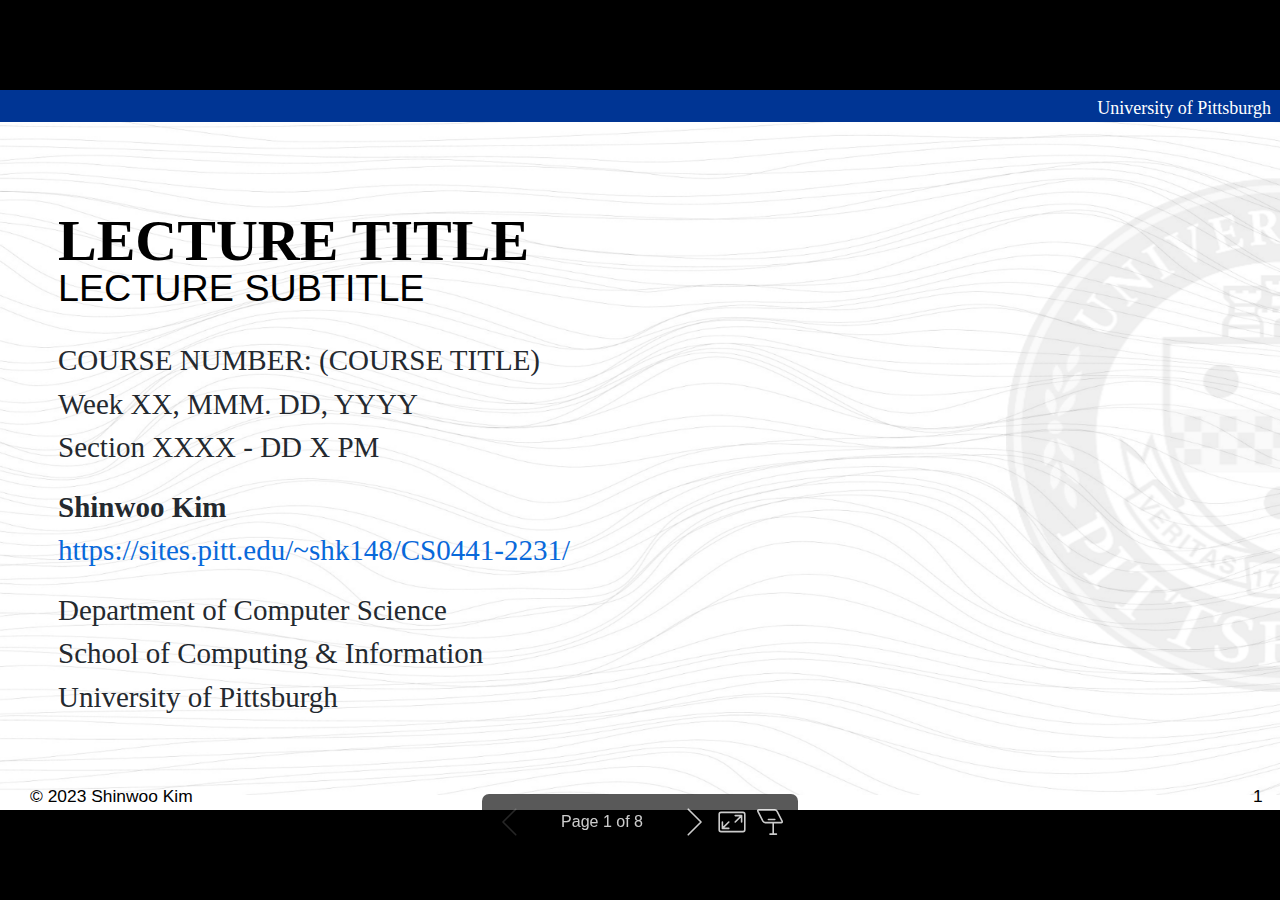
==== commit d1166b23: "Build: (f1a4197) Update Build Script" ====
--- a/starter.html
+++ b/starter.html
@@ -34,7 +34,7 @@
 /* || SECTION CLASS: tinytext */
 /* new class that makes p, ul, and blockquote text smaller */
 /* might be useful for the References slide, use <!-- _class: tinytext --> */div#p>svg>foreignObject>section.tinytext>blockquote,div#p>svg>foreignObject>section.tinytext>p,div#p>svg>foreignObject>section.tinytext>ul{font-size:0.65em}
-/* @theme wd9tllo7hk4y5on8rx1sjkaatrnd9mqa967a1zkg35 */div#p>svg>foreignObject>section[data-marpit-advanced-background=background]{columns:initial!important;display:block!important;padding:0!important}div#p>svg>foreignObject>section[data-marpit-advanced-background=background]:after,div#p>svg>foreignObject>section[data-marpit-advanced-background=background]:before,div#p>svg>foreignObject>section[data-marpit-advanced-background=content]:after,div#p>svg>foreignObject>section[data-marpit-advanced-background=content]:before{display:none!important}div#p>svg>foreignObject>section[data-marpit-advanced-background=background]>div[data-marpit-advanced-background-container]{all:initial;display:flex;flex-direction:row;height:100%;overflow:hidden;width:100%}div#p>svg>foreignObject>section[data-marpit-advanced-background=background]>div[data-marpit-advanced-background-container][data-marpit-advanced-background-direction=vertical]{flex-direction:column}div#p>svg>foreignObject>section[data-marpit-advanced-background=background][data-marpit-advanced-background-split]>div[data-marpit-advanced-background-container]{width:var(--marpit-advanced-background-split,50%)}div#p>svg>foreignObject>section[data-marpit-advanced-background=background][data-marpit-advanced-background-split=right]>div[data-marpit-advanced-background-container]{margin-left:calc(100% - var(--marpit-advanced-background-split, 50%))}div#p>svg>foreignObject>section[data-marpit-advanced-background=background]>div[data-marpit-advanced-background-container]>figure{all:initial;background-position:center;background-repeat:no-repeat;background-size:cover;flex:auto;margin:0}div#p>svg>foreignObject>section[data-marpit-advanced-background=content],div#p>svg>foreignObject>section[data-marpit-advanced-background=pseudo]{background:transparent!important}div#p>svg>foreignObject>section[data-marpit-advanced-background=pseudo],div#p>svg[data-marpit-svg]>foreignObject[data-marpit-advanced-background=pseudo]{pointer-events:none!important}div#p>svg>foreignObject>section[data-marpit-advanced-background-split]{width:100%;height:100%}</style></head><body><div class="bespoke-marp-osc"><button data-bespoke-marp-osc="prev" tabindex="-1" title="Previous slide">Previous slide</button><span data-bespoke-marp-osc="page"></span><button data-bespoke-marp-osc="next" tabindex="-1" title="Next slide">Next slide</button><button data-bespoke-marp-osc="fullscreen" tabindex="-1" title="Toggle fullscreen (f)">Toggle fullscreen</button><button data-bespoke-marp-osc="presenter" tabindex="-1" title="Open presenter view (p)">Open presenter view</button></div><div id="p"><svg data-marpit-svg="" viewBox="0 0 1280 720"><foreignObject width="1280" height="720"><section id="1" data-paginate="true" data-header="University of Pittsburgh" data-footer="© 2023 Shinwoo Kim" data-class="title" data-theme="wd9tllo7hk4y5on8rx1sjkaatrnd9mqa967a1zkg35" class="title" data-marpit-pagination="1" data-marpit-pagination-total="8" style="--paginate:true;--header:University of Pittsburgh;--footer:© 2023 Shinwoo Kim;--class:title;--theme:wd9tllo7hk4y5on8rx1sjkaatrnd9mqa967a1zkg35;">
+/* @theme kpjxcen1rutd74zphj29z8ta7lslmrzbh3dtgdrflv14 */div#p>svg>foreignObject>section[data-marpit-advanced-background=background]{columns:initial!important;display:block!important;padding:0!important}div#p>svg>foreignObject>section[data-marpit-advanced-background=background]:after,div#p>svg>foreignObject>section[data-marpit-advanced-background=background]:before,div#p>svg>foreignObject>section[data-marpit-advanced-background=content]:after,div#p>svg>foreignObject>section[data-marpit-advanced-background=content]:before{display:none!important}div#p>svg>foreignObject>section[data-marpit-advanced-background=background]>div[data-marpit-advanced-background-container]{all:initial;display:flex;flex-direction:row;height:100%;overflow:hidden;width:100%}div#p>svg>foreignObject>section[data-marpit-advanced-background=background]>div[data-marpit-advanced-background-container][data-marpit-advanced-background-direction=vertical]{flex-direction:column}div#p>svg>foreignObject>section[data-marpit-advanced-background=background][data-marpit-advanced-background-split]>div[data-marpit-advanced-background-container]{width:var(--marpit-advanced-background-split,50%)}div#p>svg>foreignObject>section[data-marpit-advanced-background=background][data-marpit-advanced-background-split=right]>div[data-marpit-advanced-background-container]{margin-left:calc(100% - var(--marpit-advanced-background-split, 50%))}div#p>svg>foreignObject>section[data-marpit-advanced-background=background]>div[data-marpit-advanced-background-container]>figure{all:initial;background-position:center;background-repeat:no-repeat;background-size:cover;flex:auto;margin:0}div#p>svg>foreignObject>section[data-marpit-advanced-background=content],div#p>svg>foreignObject>section[data-marpit-advanced-background=pseudo]{background:transparent!important}div#p>svg>foreignObject>section[data-marpit-advanced-background=pseudo],div#p>svg[data-marpit-svg]>foreignObject[data-marpit-advanced-background=pseudo]{pointer-events:none!important}div#p>svg>foreignObject>section[data-marpit-advanced-background-split]{width:100%;height:100%}</style></head><body><div class="bespoke-marp-osc"><button data-bespoke-marp-osc="prev" tabindex="-1" title="Previous slide">Previous slide</button><span data-bespoke-marp-osc="page"></span><button data-bespoke-marp-osc="next" tabindex="-1" title="Next slide">Next slide</button><button data-bespoke-marp-osc="fullscreen" tabindex="-1" title="Toggle fullscreen (f)">Toggle fullscreen</button><button data-bespoke-marp-osc="presenter" tabindex="-1" title="Open presenter view (p)">Open presenter view</button></div><div id="p"><svg data-marpit-svg="" viewBox="0 0 1280 720"><foreignObject width="1280" height="720"><section id="1" data-paginate="true" data-header="University of Pittsburgh" data-footer="© 2023 Shinwoo Kim" data-class="title" data-theme="kpjxcen1rutd74zphj29z8ta7lslmrzbh3dtgdrflv14" class="title" data-marpit-pagination="1" data-marpit-pagination-total="8" style="--paginate:true;--header:University of Pittsburgh;--footer:© 2023 Shinwoo Kim;--class:title;--theme:kpjxcen1rutd74zphj29z8ta7lslmrzbh3dtgdrflv14;">
 <header>University of Pittsburgh</header>
 
 <h1>LECTURE TITLE</h1>
@@ -49,7 +49,7 @@
 University of Pittsburgh</p>
 <footer>© 2023 Shinwoo Kim</footer>
 </section>
-</foreignObject></svg><svg data-marpit-svg="" viewBox="0 0 1280 720"><foreignObject width="1280" height="720"><section id="2" data-paginate="true" data-header="University of Pittsburgh" data-footer="© 2023 Shinwoo Kim" data-theme="wd9tllo7hk4y5on8rx1sjkaatrnd9mqa967a1zkg35" data-marpit-pagination="2" data-marpit-pagination-total="8" style="--paginate:true;--header:University of Pittsburgh;--footer:© 2023 Shinwoo Kim;--theme:wd9tllo7hk4y5on8rx1sjkaatrnd9mqa967a1zkg35;">
+</foreignObject></svg><svg data-marpit-svg="" viewBox="0 0 1280 720"><foreignObject width="1280" height="720"><section id="2" data-paginate="true" data-header="University of Pittsburgh" data-footer="© 2023 Shinwoo Kim" data-theme="kpjxcen1rutd74zphj29z8ta7lslmrzbh3dtgdrflv14" data-marpit-pagination="2" data-marpit-pagination-total="8" style="--paginate:true;--header:University of Pittsburgh;--footer:© 2023 Shinwoo Kim;--theme:kpjxcen1rutd74zphj29z8ta7lslmrzbh3dtgdrflv14;">
 <header>University of Pittsburgh</header>
 <h1>Text</h1>
 <p>Lorem ipsum dolor sit amet, consectetur adipiscing elit. Aliquam viverra, neque eu semper <s>placerat</s>, <u>sapien</u> neque <mark>tempor</mark> elit, id pulvinar sapien ipsum eu nisl. Nunc augue sapien, convallis et ligula in, consectetur congue quam.</p>
@@ -58,7 +58,7 @@
 </blockquote>
 <footer>© 2023 Shinwoo Kim</footer>
 </section>
-</foreignObject></svg><svg data-marpit-svg="" viewBox="0 0 1280 720"><foreignObject width="1280" height="720"><section id="3" data-paginate="true" data-header="University of Pittsburgh" data-footer="© 2023 Shinwoo Kim" data-theme="wd9tllo7hk4y5on8rx1sjkaatrnd9mqa967a1zkg35" data-marpit-pagination="3" data-marpit-pagination-total="8" style="--paginate:true;--header:University of Pittsburgh;--footer:© 2023 Shinwoo Kim;--theme:wd9tllo7hk4y5on8rx1sjkaatrnd9mqa967a1zkg35;">
+</foreignObject></svg><svg data-marpit-svg="" viewBox="0 0 1280 720"><foreignObject width="1280" height="720"><section id="3" data-paginate="true" data-header="University of Pittsburgh" data-footer="© 2023 Shinwoo Kim" data-theme="kpjxcen1rutd74zphj29z8ta7lslmrzbh3dtgdrflv14" data-marpit-pagination="3" data-marpit-pagination-total="8" style="--paginate:true;--header:University of Pittsburgh;--footer:© 2023 Shinwoo Kim;--theme:kpjxcen1rutd74zphj29z8ta7lslmrzbh3dtgdrflv14;">
 <header>University of Pittsburgh</header>
 <h1>Heading 1 (First one only)</h1>
 <h2>Heading 2</h2>
@@ -69,7 +69,7 @@
 <h6>Heading 6</h6>
 <footer>© 2023 Shinwoo Kim</footer>
 </section>
-</foreignObject></svg><svg data-marpit-svg="" viewBox="0 0 1280 720"><foreignObject width="1280" height="720"><section id="4" data-marpit-fragments="1" data-paginate="true" data-header="University of Pittsburgh" data-footer="© 2023 Shinwoo Kim" data-theme="wd9tllo7hk4y5on8rx1sjkaatrnd9mqa967a1zkg35" data-marpit-pagination="4" data-marpit-pagination-total="8" style="--paginate:true;--header:University of Pittsburgh;--footer:© 2023 Shinwoo Kim;--theme:wd9tllo7hk4y5on8rx1sjkaatrnd9mqa967a1zkg35;">
+</foreignObject></svg><svg data-marpit-svg="" viewBox="0 0 1280 720"><foreignObject width="1280" height="720"><section id="4" data-marpit-fragments="1" data-paginate="true" data-header="University of Pittsburgh" data-footer="© 2023 Shinwoo Kim" data-theme="kpjxcen1rutd74zphj29z8ta7lslmrzbh3dtgdrflv14" data-marpit-pagination="4" data-marpit-pagination-total="8" style="--paginate:true;--header:University of Pittsburgh;--footer:© 2023 Shinwoo Kim;--theme:kpjxcen1rutd74zphj29z8ta7lslmrzbh3dtgdrflv14;">
 <header>University of Pittsburgh</header>
 <h1>Lists</h1>
 <ol>
@@ -89,7 +89,7 @@
 </ul>
 <footer>© 2023 Shinwoo Kim</footer>
 </section>
-</foreignObject></svg><svg data-marpit-svg="" viewBox="0 0 1280 720"><foreignObject width="1280" height="720"><section id="5" data-paginate="true" data-header="University of Pittsburgh" data-footer="© 2023 Shinwoo Kim" data-theme="wd9tllo7hk4y5on8rx1sjkaatrnd9mqa967a1zkg35" data-marpit-pagination="5" data-marpit-pagination-total="8" style="--paginate:true;--header:University of Pittsburgh;--footer:© 2023 Shinwoo Kim;--theme:wd9tllo7hk4y5on8rx1sjkaatrnd9mqa967a1zkg35;">
+</foreignObject></svg><svg data-marpit-svg="" viewBox="0 0 1280 720"><foreignObject width="1280" height="720"><section id="5" data-paginate="true" data-header="University of Pittsburgh" data-footer="© 2023 Shinwoo Kim" data-theme="kpjxcen1rutd74zphj29z8ta7lslmrzbh3dtgdrflv14" data-marpit-pagination="5" data-marpit-pagination-total="8" style="--paginate:true;--header:University of Pittsburgh;--footer:© 2023 Shinwoo Kim;--theme:kpjxcen1rutd74zphj29z8ta7lslmrzbh3dtgdrflv14;">
 <header>University of Pittsburgh</header>
 <h1>Code</h1>
 <p>Inline: <code>system.out.println(&quot;Hello World!&quot;);</code></p>
@@ -102,14 +102,14 @@
 </code></pre>
 <footer>© 2023 Shinwoo Kim</footer>
 </section>
-</foreignObject></svg><svg data-marpit-svg="" viewBox="0 0 1280 720"><foreignObject width="1280" height="720"><section id="6" data-paginate="true" data-header="University of Pittsburgh" data-footer="© 2023 Shinwoo Kim" data-theme="wd9tllo7hk4y5on8rx1sjkaatrnd9mqa967a1zkg35" data-marpit-pagination="6" data-marpit-pagination-total="8" style="--paginate:true;--header:University of Pittsburgh;--footer:© 2023 Shinwoo Kim;--theme:wd9tllo7hk4y5on8rx1sjkaatrnd9mqa967a1zkg35;">
+</foreignObject></svg><svg data-marpit-svg="" viewBox="0 0 1280 720"><foreignObject width="1280" height="720"><section id="6" data-paginate="true" data-header="University of Pittsburgh" data-footer="© 2023 Shinwoo Kim" data-theme="kpjxcen1rutd74zphj29z8ta7lslmrzbh3dtgdrflv14" data-marpit-pagination="6" data-marpit-pagination-total="8" style="--paginate:true;--header:University of Pittsburgh;--footer:© 2023 Shinwoo Kim;--theme:kpjxcen1rutd74zphj29z8ta7lslmrzbh3dtgdrflv14;">
 <header>University of Pittsburgh</header>
 <h1>Image</h1>
 <p><img src="https://www.thoughtco.com/thmb/b6GQkWD-BBjPRJ1wlEY2mCQtpDY=/1500x0/filters:no_upscale():max_bytes(150000):strip_icc()/GettyImages-107636032-293dc66802a54c4685892d2bb7831ef5.jpg" alt="center" style="width:500px;" /></p>
 <p>Writing <code>center</code> in alt text centers image!</p>
 <footer>© 2023 Shinwoo Kim</footer>
 </section>
-</foreignObject></svg><svg data-marpit-svg="" viewBox="0 0 1280 720"><foreignObject width="1280" height="720"><section id="7" data-paginate="true" data-header="University of Pittsburgh" data-footer="© 2023 Shinwoo Kim" data-theme="wd9tllo7hk4y5on8rx1sjkaatrnd9mqa967a1zkg35" data-marpit-pagination="7" data-marpit-pagination-total="8" style="--paginate:true;--header:University of Pittsburgh;--footer:© 2023 Shinwoo Kim;--theme:wd9tllo7hk4y5on8rx1sjkaatrnd9mqa967a1zkg35;">
+</foreignObject></svg><svg data-marpit-svg="" viewBox="0 0 1280 720"><foreignObject width="1280" height="720"><section id="7" data-paginate="true" data-header="University of Pittsburgh" data-footer="© 2023 Shinwoo Kim" data-theme="kpjxcen1rutd74zphj29z8ta7lslmrzbh3dtgdrflv14" data-marpit-pagination="7" data-marpit-pagination-total="8" style="--paginate:true;--header:University of Pittsburgh;--footer:© 2023 Shinwoo Kim;--theme:kpjxcen1rutd74zphj29z8ta7lslmrzbh3dtgdrflv14;">
 <header>University of Pittsburgh</header>
 <h1>Math</h1>
 <ul>
@@ -117,7 +117,7 @@
 </ul>
 <p><mjx-container class="MathJax" jax="SVG" display="true" style="margin: 0;"><svg style="vertical-align: -1.948ex; display: block; width: 100%; height: auto; max-height: 5.027ex;" xmlns="http://www.w3.org/2000/svg" width="14.421ex" height="5.027ex" role="img" focusable="false" viewBox="0 -1361 6374.1 2222"><g stroke="currentColor" fill="currentColor" stroke-width="0" transform="scale(1,-1)"><g data-mml-node="math"><g data-mml-node="mi"><path data-c="1D444" d="M399 -80Q399 -47 400 -30T402 -11V-7L387 -11Q341 -22 303 -22Q208 -22 138 35T51 201Q50 209 50 244Q50 346 98 438T227 601Q351 704 476 704Q514 704 524 703Q621 689 680 617T740 435Q740 255 592 107Q529 47 461 16L444 8V3Q444 2 449 -24T470 -66T516 -82Q551 -82 583 -60T625 -3Q631 11 638 11Q647 11 649 2Q649 -6 639 -34T611 -100T557 -165T481 -194Q399 -194 399 -87V-80ZM636 468Q636 523 621 564T580 625T530 655T477 665Q429 665 379 640Q277 591 215 464T153 216Q153 110 207 59Q231 38 236 38V46Q236 86 269 120T347 155Q372 155 390 144T417 114T429 82T435 55L448 64Q512 108 557 185T619 334T636 468ZM314 18Q362 18 404 39L403 49Q399 104 366 115Q354 117 347 117Q344 117 341 117T337 118Q317 118 296 98T274 52Q274 18 314 18Z"></path></g><g data-mml-node="mo" transform="translate(791,0)"><path data-c="28" d="M94 250Q94 319 104 381T127 488T164 576T202 643T244 695T277 729T302 750H315H319Q333 750 333 741Q333 738 316 720T275 667T226 581T184 443T167 250T184 58T225 -81T274 -167T316 -220T333 -241Q333 -250 318 -250H315H302L274 -226Q180 -141 137 -14T94 250Z"></path></g><g data-mml-node="mi" transform="translate(1180,0)"><path data-c="1D465" d="M52 289Q59 331 106 386T222 442Q257 442 286 424T329 379Q371 442 430 442Q467 442 494 420T522 361Q522 332 508 314T481 292T458 288Q439 288 427 299T415 328Q415 374 465 391Q454 404 425 404Q412 404 406 402Q368 386 350 336Q290 115 290 78Q290 50 306 38T341 26Q378 26 414 59T463 140Q466 150 469 151T485 153H489Q504 153 504 145Q504 144 502 134Q486 77 440 33T333 -11Q263 -11 227 52Q186 -10 133 -10H127Q78 -10 57 16T35 71Q35 103 54 123T99 143Q142 143 142 101Q142 81 130 66T107 46T94 41L91 40Q91 39 97 36T113 29T132 26Q168 26 194 71Q203 87 217 139T245 247T261 313Q266 340 266 352Q266 380 251 392T217 404Q177 404 142 372T93 290Q91 281 88 280T72 278H58Q52 284 52 289Z"></path></g><g data-mml-node="mo" transform="translate(1752,0)"><path data-c="29" d="M60 749L64 750Q69 750 74 750H86L114 726Q208 641 251 514T294 250Q294 182 284 119T261 12T224 -76T186 -143T145 -194T113 -227T90 -246Q87 -249 86 -250H74Q66 -250 63 -250T58 -247T55 -238Q56 -237 66 -225Q221 -64 221 250T66 725Q56 737 55 738Q55 746 60 749Z"></path></g><g data-mml-node="mo" transform="translate(2363.2,0)"><path data-c="D7" d="M630 29Q630 9 609 9Q604 9 587 25T493 118L389 222L284 117Q178 13 175 11Q171 9 168 9Q160 9 154 15T147 29Q147 36 161 51T255 146L359 250L255 354Q174 435 161 449T147 471Q147 480 153 485T168 490Q173 490 175 489Q178 487 284 383L389 278L493 382Q570 459 587 475T609 491Q630 491 630 471Q630 464 620 453T522 355L418 250L522 145Q606 61 618 48T630 29Z"></path></g><g data-mml-node="mo" transform="translate(3363.4,0) translate(0 1)"><path data-c="222B" d="M114 -798Q132 -824 165 -824H167Q195 -824 223 -764T275 -600T320 -391T362 -164Q365 -143 367 -133Q439 292 523 655T645 1127Q651 1145 655 1157T672 1201T699 1257T733 1306T777 1346T828 1360Q884 1360 912 1325T944 1245Q944 1220 932 1205T909 1186T887 1183Q866 1183 849 1198T832 1239Q832 1287 885 1296L882 1300Q879 1303 874 1307T866 1313Q851 1323 833 1323Q819 1323 807 1311T775 1255T736 1139T689 936T633 628Q574 293 510 -5T410 -437T355 -629Q278 -862 165 -862Q125 -862 92 -831T55 -746Q55 -711 74 -698T112 -685Q133 -685 150 -700T167 -741Q167 -789 114 -798Z"></path></g><g data-mml-node="mi" transform="translate(4474.1,0)"><path data-c="1D453" d="M118 -162Q120 -162 124 -164T135 -167T147 -168Q160 -168 171 -155T187 -126Q197 -99 221 27T267 267T289 382V385H242Q195 385 192 387Q188 390 188 397L195 425Q197 430 203 430T250 431Q298 431 298 432Q298 434 307 482T319 540Q356 705 465 705Q502 703 526 683T550 630Q550 594 529 578T487 561Q443 561 443 603Q443 622 454 636T478 657L487 662Q471 668 457 668Q445 668 434 658T419 630Q412 601 403 552T387 469T380 433Q380 431 435 431Q480 431 487 430T498 424Q499 420 496 407T491 391Q489 386 482 386T428 385H372L349 263Q301 15 282 -47Q255 -132 212 -173Q175 -205 139 -205Q107 -205 81 -186T55 -132Q55 -95 76 -78T118 -61Q162 -61 162 -103Q162 -122 151 -136T127 -157L118 -162Z"></path></g><g data-mml-node="mo" transform="translate(5024.1,0)"><path data-c="28" d="M94 250Q94 319 104 381T127 488T164 576T202 643T244 695T277 729T302 750H315H319Q333 750 333 741Q333 738 316 720T275 667T226 581T184 443T167 250T184 58T225 -81T274 -167T316 -220T333 -241Q333 -250 318 -250H315H302L274 -226Q180 -141 137 -14T94 250Z"></path></g><g data-mml-node="mi" transform="translate(5413.1,0)"><path data-c="1D465" d="M52 289Q59 331 106 386T222 442Q257 442 286 424T329 379Q371 442 430 442Q467 442 494 420T522 361Q522 332 508 314T481 292T458 288Q439 288 427 299T415 328Q415 374 465 391Q454 404 425 404Q412 404 406 402Q368 386 350 336Q290 115 290 78Q290 50 306 38T341 26Q378 26 414 59T463 140Q466 150 469 151T485 153H489Q504 153 504 145Q504 144 502 134Q486 77 440 33T333 -11Q263 -11 227 52Q186 -10 133 -10H127Q78 -10 57 16T35 71Q35 103 54 123T99 143Q142 143 142 101Q142 81 130 66T107 46T94 41L91 40Q91 39 97 36T113 29T132 26Q168 26 194 71Q203 87 217 139T245 247T261 313Q266 340 266 352Q266 380 251 392T217 404Q177 404 142 372T93 290Q91 281 88 280T72 278H58Q52 284 52 289Z"></path></g><g data-mml-node="mo" transform="translate(5985.1,0)"><path data-c="29" d="M60 749L64 750Q69 750 74 750H86L114 726Q208 641 251 514T294 250Q294 182 284 119T261 12T224 -76T186 -143T145 -194T113 -227T90 -246Q87 -249 86 -250H74Q66 -250 63 -250T58 -247T55 -238Q56 -237 66 -225Q221 -64 221 250T66 725Q56 737 55 738Q55 746 60 749Z"></path></g></g></g></svg></mjx-container></p><footer>© 2023 Shinwoo Kim</footer>
 </section>
-</foreignObject></svg><svg data-marpit-svg="" viewBox="0 0 1280 720"><foreignObject width="1280" height="720"><section id="8" data-paginate="true" data-header="University of Pittsburgh" data-footer="© 2023 Shinwoo Kim" data-theme="wd9tllo7hk4y5on8rx1sjkaatrnd9mqa967a1zkg35" data-marpit-pagination="8" data-marpit-pagination-total="8" style="--paginate:true;--header:University of Pittsburgh;--footer:© 2023 Shinwoo Kim;--theme:wd9tllo7hk4y5on8rx1sjkaatrnd9mqa967a1zkg35;">
+</foreignObject></svg><svg data-marpit-svg="" viewBox="0 0 1280 720"><foreignObject width="1280" height="720"><section id="8" data-paginate="true" data-header="University of Pittsburgh" data-footer="© 2023 Shinwoo Kim" data-theme="kpjxcen1rutd74zphj29z8ta7lslmrzbh3dtgdrflv14" data-marpit-pagination="8" data-marpit-pagination-total="8" style="--paginate:true;--header:University of Pittsburgh;--footer:© 2023 Shinwoo Kim;--theme:kpjxcen1rutd74zphj29z8ta7lslmrzbh3dtgdrflv14;">
 <header>University of Pittsburgh</header>
 <h1>Table</h1>
 <table>
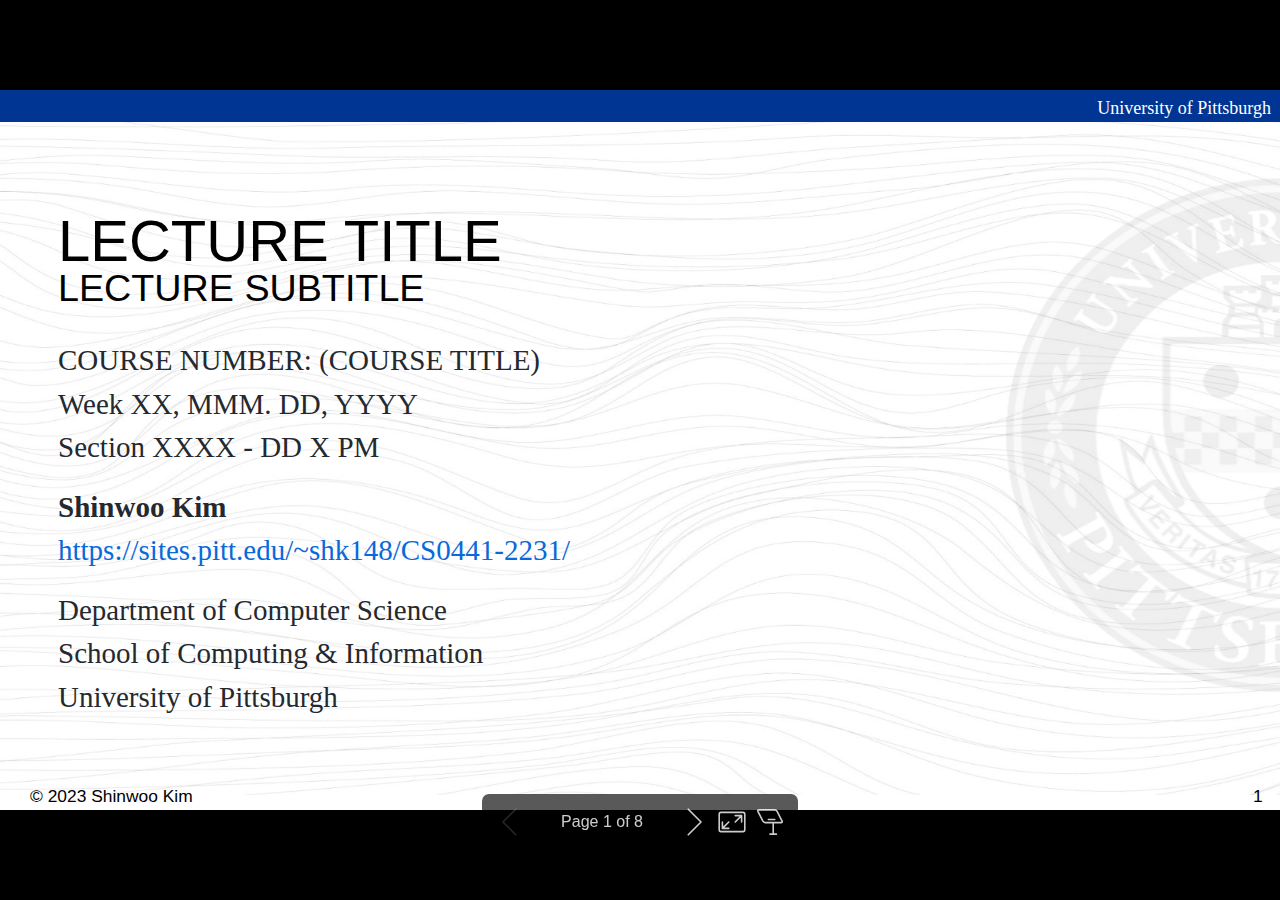
==== commit dab19d2d: "Build: (49e1a96) Lab 0 SLides" ====
--- a/starter.html
+++ b/starter.html
@@ -27,14 +27,17 @@
 
 /* || SECTION CLASS: title */
 /* title page - only to be used as for a single slide */
-/* <!-- _class: title --> */div#p>svg>foreignObject>section.title>:is(h1,marp-h1){position:relative;font-family:"CMU Bright","Segoe UI Semibold";font-size:200%;color:#000000;background-color:transparent;margin-right:auto;width:80%;padding-bottom:0;height:auto;text-indent:0em;margin-bottom:0}div#p>svg>foreignObject>section.title>:is(h2,marp-h2){position:relative;
+/* <!-- _class: title --> */div#p>svg>foreignObject>section.title>:is(h1,marp-h1){position:relative;font-family:futura,arial,sans-serif;font-weight:normal;
+  /*font-family: "CMU Bright", "Segoe UI Semibold";
+
+  */font-size:200%;color:#000000;background-color:transparent;margin-right:auto;width:80%;padding-bottom:0;height:auto;text-indent:0em;margin-bottom:0}div#p>svg>foreignObject>section.title>:is(h2,marp-h2){position:relative;
   /*font-family: "CMU Bright", "Segoe UI Semibold";*/font-weight:normal;margin-top:1%;color:#000000;background-color:transparent;width:80%;height:auto;text-indent:0em}
 
 /* remake this to be positioned with respect to h1 */div#p>svg>foreignObject>section.title>p{position:relative;margin-right:auto;font-family:futura}div#p>svg>foreignObject>section.title{background-image:url("theme/Title_BG_With_Seal.png");background-repeat:no-repeat ;background-position:center;background-size:100%}div#p>svg>foreignObject>section.title>div>figure{height:100%}
 /* || SECTION CLASS: tinytext */
 /* new class that makes p, ul, and blockquote text smaller */
 /* might be useful for the References slide, use <!-- _class: tinytext --> */div#p>svg>foreignObject>section.tinytext>blockquote,div#p>svg>foreignObject>section.tinytext>p,div#p>svg>foreignObject>section.tinytext>ul{font-size:0.65em}
-/* @theme kpjxcen1rutd74zphj29z8ta7lslmrzbh3dtgdrflv14 */div#p>svg>foreignObject>section[data-marpit-advanced-background=background]{columns:initial!important;display:block!important;padding:0!important}div#p>svg>foreignObject>section[data-marpit-advanced-background=background]:after,div#p>svg>foreignObject>section[data-marpit-advanced-background=background]:before,div#p>svg>foreignObject>section[data-marpit-advanced-background=content]:after,div#p>svg>foreignObject>section[data-marpit-advanced-background=content]:before{display:none!important}div#p>svg>foreignObject>section[data-marpit-advanced-background=background]>div[data-marpit-advanced-background-container]{all:initial;display:flex;flex-direction:row;height:100%;overflow:hidden;width:100%}div#p>svg>foreignObject>section[data-marpit-advanced-background=background]>div[data-marpit-advanced-background-container][data-marpit-advanced-background-direction=vertical]{flex-direction:column}div#p>svg>foreignObject>section[data-marpit-advanced-background=background][data-marpit-advanced-background-split]>div[data-marpit-advanced-background-container]{width:var(--marpit-advanced-background-split,50%)}div#p>svg>foreignObject>section[data-marpit-advanced-background=background][data-marpit-advanced-background-split=right]>div[data-marpit-advanced-background-container]{margin-left:calc(100% - var(--marpit-advanced-background-split, 50%))}div#p>svg>foreignObject>section[data-marpit-advanced-background=background]>div[data-marpit-advanced-background-container]>figure{all:initial;background-position:center;background-repeat:no-repeat;background-size:cover;flex:auto;margin:0}div#p>svg>foreignObject>section[data-marpit-advanced-background=content],div#p>svg>foreignObject>section[data-marpit-advanced-background=pseudo]{background:transparent!important}div#p>svg>foreignObject>section[data-marpit-advanced-background=pseudo],div#p>svg[data-marpit-svg]>foreignObject[data-marpit-advanced-background=pseudo]{pointer-events:none!important}div#p>svg>foreignObject>section[data-marpit-advanced-background-split]{width:100%;height:100%}</style></head><body><div class="bespoke-marp-osc"><button data-bespoke-marp-osc="prev" tabindex="-1" title="Previous slide">Previous slide</button><span data-bespoke-marp-osc="page"></span><button data-bespoke-marp-osc="next" tabindex="-1" title="Next slide">Next slide</button><button data-bespoke-marp-osc="fullscreen" tabindex="-1" title="Toggle fullscreen (f)">Toggle fullscreen</button><button data-bespoke-marp-osc="presenter" tabindex="-1" title="Open presenter view (p)">Open presenter view</button></div><div id="p"><svg data-marpit-svg="" viewBox="0 0 1280 720"><foreignObject width="1280" height="720"><section id="1" data-paginate="true" data-header="University of Pittsburgh" data-footer="© 2023 Shinwoo Kim" data-class="title" data-theme="kpjxcen1rutd74zphj29z8ta7lslmrzbh3dtgdrflv14" class="title" data-marpit-pagination="1" data-marpit-pagination-total="8" style="--paginate:true;--header:University of Pittsburgh;--footer:© 2023 Shinwoo Kim;--class:title;--theme:kpjxcen1rutd74zphj29z8ta7lslmrzbh3dtgdrflv14;">
+/* @theme bctauqq1j355myaqviwoet22t8g3j8mrrnq92snhnl9 */div#p>svg>foreignObject>section[data-marpit-advanced-background=background]{columns:initial!important;display:block!important;padding:0!important}div#p>svg>foreignObject>section[data-marpit-advanced-background=background]:after,div#p>svg>foreignObject>section[data-marpit-advanced-background=background]:before,div#p>svg>foreignObject>section[data-marpit-advanced-background=content]:after,div#p>svg>foreignObject>section[data-marpit-advanced-background=content]:before{display:none!important}div#p>svg>foreignObject>section[data-marpit-advanced-background=background]>div[data-marpit-advanced-background-container]{all:initial;display:flex;flex-direction:row;height:100%;overflow:hidden;width:100%}div#p>svg>foreignObject>section[data-marpit-advanced-background=background]>div[data-marpit-advanced-background-container][data-marpit-advanced-background-direction=vertical]{flex-direction:column}div#p>svg>foreignObject>section[data-marpit-advanced-background=background][data-marpit-advanced-background-split]>div[data-marpit-advanced-background-container]{width:var(--marpit-advanced-background-split,50%)}div#p>svg>foreignObject>section[data-marpit-advanced-background=background][data-marpit-advanced-background-split=right]>div[data-marpit-advanced-background-container]{margin-left:calc(100% - var(--marpit-advanced-background-split, 50%))}div#p>svg>foreignObject>section[data-marpit-advanced-background=background]>div[data-marpit-advanced-background-container]>figure{all:initial;background-position:center;background-repeat:no-repeat;background-size:cover;flex:auto;margin:0}div#p>svg>foreignObject>section[data-marpit-advanced-background=content],div#p>svg>foreignObject>section[data-marpit-advanced-background=pseudo]{background:transparent!important}div#p>svg>foreignObject>section[data-marpit-advanced-background=pseudo],div#p>svg[data-marpit-svg]>foreignObject[data-marpit-advanced-background=pseudo]{pointer-events:none!important}div#p>svg>foreignObject>section[data-marpit-advanced-background-split]{width:100%;height:100%}</style></head><body><div class="bespoke-marp-osc"><button data-bespoke-marp-osc="prev" tabindex="-1" title="Previous slide">Previous slide</button><span data-bespoke-marp-osc="page"></span><button data-bespoke-marp-osc="next" tabindex="-1" title="Next slide">Next slide</button><button data-bespoke-marp-osc="fullscreen" tabindex="-1" title="Toggle fullscreen (f)">Toggle fullscreen</button><button data-bespoke-marp-osc="presenter" tabindex="-1" title="Open presenter view (p)">Open presenter view</button></div><div id="p"><svg data-marpit-svg="" viewBox="0 0 1280 720"><foreignObject width="1280" height="720"><section id="1" data-paginate="true" data-header="University of Pittsburgh" data-footer="© 2023 Shinwoo Kim" data-class="title" data-theme="bctauqq1j355myaqviwoet22t8g3j8mrrnq92snhnl9" class="title" data-marpit-pagination="1" data-marpit-pagination-total="8" style="--paginate:true;--header:University of Pittsburgh;--footer:© 2023 Shinwoo Kim;--class:title;--theme:bctauqq1j355myaqviwoet22t8g3j8mrrnq92snhnl9;">
 <header>University of Pittsburgh</header>
 
 <h1>LECTURE TITLE</h1>
@@ -49,7 +52,7 @@
 University of Pittsburgh</p>
 <footer>© 2023 Shinwoo Kim</footer>
 </section>
-</foreignObject></svg><svg data-marpit-svg="" viewBox="0 0 1280 720"><foreignObject width="1280" height="720"><section id="2" data-paginate="true" data-header="University of Pittsburgh" data-footer="© 2023 Shinwoo Kim" data-theme="kpjxcen1rutd74zphj29z8ta7lslmrzbh3dtgdrflv14" data-marpit-pagination="2" data-marpit-pagination-total="8" style="--paginate:true;--header:University of Pittsburgh;--footer:© 2023 Shinwoo Kim;--theme:kpjxcen1rutd74zphj29z8ta7lslmrzbh3dtgdrflv14;">
+</foreignObject></svg><svg data-marpit-svg="" viewBox="0 0 1280 720"><foreignObject width="1280" height="720"><section id="2" data-paginate="true" data-header="University of Pittsburgh" data-footer="© 2023 Shinwoo Kim" data-theme="bctauqq1j355myaqviwoet22t8g3j8mrrnq92snhnl9" data-marpit-pagination="2" data-marpit-pagination-total="8" style="--paginate:true;--header:University of Pittsburgh;--footer:© 2023 Shinwoo Kim;--theme:bctauqq1j355myaqviwoet22t8g3j8mrrnq92snhnl9;">
 <header>University of Pittsburgh</header>
 <h1>Text</h1>
 <p>Lorem ipsum dolor sit amet, consectetur adipiscing elit. Aliquam viverra, neque eu semper <s>placerat</s>, <u>sapien</u> neque <mark>tempor</mark> elit, id pulvinar sapien ipsum eu nisl. Nunc augue sapien, convallis et ligula in, consectetur congue quam.</p>
@@ -58,7 +61,7 @@
 </blockquote>
 <footer>© 2023 Shinwoo Kim</footer>
 </section>
-</foreignObject></svg><svg data-marpit-svg="" viewBox="0 0 1280 720"><foreignObject width="1280" height="720"><section id="3" data-paginate="true" data-header="University of Pittsburgh" data-footer="© 2023 Shinwoo Kim" data-theme="kpjxcen1rutd74zphj29z8ta7lslmrzbh3dtgdrflv14" data-marpit-pagination="3" data-marpit-pagination-total="8" style="--paginate:true;--header:University of Pittsburgh;--footer:© 2023 Shinwoo Kim;--theme:kpjxcen1rutd74zphj29z8ta7lslmrzbh3dtgdrflv14;">
+</foreignObject></svg><svg data-marpit-svg="" viewBox="0 0 1280 720"><foreignObject width="1280" height="720"><section id="3" data-paginate="true" data-header="University of Pittsburgh" data-footer="© 2023 Shinwoo Kim" data-theme="bctauqq1j355myaqviwoet22t8g3j8mrrnq92snhnl9" data-marpit-pagination="3" data-marpit-pagination-total="8" style="--paginate:true;--header:University of Pittsburgh;--footer:© 2023 Shinwoo Kim;--theme:bctauqq1j355myaqviwoet22t8g3j8mrrnq92snhnl9;">
 <header>University of Pittsburgh</header>
 <h1>Heading 1 (First one only)</h1>
 <h2>Heading 2</h2>
@@ -69,7 +72,7 @@
 <h6>Heading 6</h6>
 <footer>© 2023 Shinwoo Kim</footer>
 </section>
-</foreignObject></svg><svg data-marpit-svg="" viewBox="0 0 1280 720"><foreignObject width="1280" height="720"><section id="4" data-marpit-fragments="1" data-paginate="true" data-header="University of Pittsburgh" data-footer="© 2023 Shinwoo Kim" data-theme="kpjxcen1rutd74zphj29z8ta7lslmrzbh3dtgdrflv14" data-marpit-pagination="4" data-marpit-pagination-total="8" style="--paginate:true;--header:University of Pittsburgh;--footer:© 2023 Shinwoo Kim;--theme:kpjxcen1rutd74zphj29z8ta7lslmrzbh3dtgdrflv14;">
+</foreignObject></svg><svg data-marpit-svg="" viewBox="0 0 1280 720"><foreignObject width="1280" height="720"><section id="4" data-marpit-fragments="1" data-paginate="true" data-header="University of Pittsburgh" data-footer="© 2023 Shinwoo Kim" data-theme="bctauqq1j355myaqviwoet22t8g3j8mrrnq92snhnl9" data-marpit-pagination="4" data-marpit-pagination-total="8" style="--paginate:true;--header:University of Pittsburgh;--footer:© 2023 Shinwoo Kim;--theme:bctauqq1j355myaqviwoet22t8g3j8mrrnq92snhnl9;">
 <header>University of Pittsburgh</header>
 <h1>Lists</h1>
 <ol>
@@ -89,7 +92,7 @@
 </ul>
 <footer>© 2023 Shinwoo Kim</footer>
 </section>
-</foreignObject></svg><svg data-marpit-svg="" viewBox="0 0 1280 720"><foreignObject width="1280" height="720"><section id="5" data-paginate="true" data-header="University of Pittsburgh" data-footer="© 2023 Shinwoo Kim" data-theme="kpjxcen1rutd74zphj29z8ta7lslmrzbh3dtgdrflv14" data-marpit-pagination="5" data-marpit-pagination-total="8" style="--paginate:true;--header:University of Pittsburgh;--footer:© 2023 Shinwoo Kim;--theme:kpjxcen1rutd74zphj29z8ta7lslmrzbh3dtgdrflv14;">
+</foreignObject></svg><svg data-marpit-svg="" viewBox="0 0 1280 720"><foreignObject width="1280" height="720"><section id="5" data-paginate="true" data-header="University of Pittsburgh" data-footer="© 2023 Shinwoo Kim" data-theme="bctauqq1j355myaqviwoet22t8g3j8mrrnq92snhnl9" data-marpit-pagination="5" data-marpit-pagination-total="8" style="--paginate:true;--header:University of Pittsburgh;--footer:© 2023 Shinwoo Kim;--theme:bctauqq1j355myaqviwoet22t8g3j8mrrnq92snhnl9;">
 <header>University of Pittsburgh</header>
 <h1>Code</h1>
 <p>Inline: <code>system.out.println(&quot;Hello World!&quot;);</code></p>
@@ -102,14 +105,14 @@
 </code></pre>
 <footer>© 2023 Shinwoo Kim</footer>
 </section>
-</foreignObject></svg><svg data-marpit-svg="" viewBox="0 0 1280 720"><foreignObject width="1280" height="720"><section id="6" data-paginate="true" data-header="University of Pittsburgh" data-footer="© 2023 Shinwoo Kim" data-theme="kpjxcen1rutd74zphj29z8ta7lslmrzbh3dtgdrflv14" data-marpit-pagination="6" data-marpit-pagination-total="8" style="--paginate:true;--header:University of Pittsburgh;--footer:© 2023 Shinwoo Kim;--theme:kpjxcen1rutd74zphj29z8ta7lslmrzbh3dtgdrflv14;">
+</foreignObject></svg><svg data-marpit-svg="" viewBox="0 0 1280 720"><foreignObject width="1280" height="720"><section id="6" data-paginate="true" data-header="University of Pittsburgh" data-footer="© 2023 Shinwoo Kim" data-theme="bctauqq1j355myaqviwoet22t8g3j8mrrnq92snhnl9" data-marpit-pagination="6" data-marpit-pagination-total="8" style="--paginate:true;--header:University of Pittsburgh;--footer:© 2023 Shinwoo Kim;--theme:bctauqq1j355myaqviwoet22t8g3j8mrrnq92snhnl9;">
 <header>University of Pittsburgh</header>
 <h1>Image</h1>
 <p><img src="https://www.thoughtco.com/thmb/b6GQkWD-BBjPRJ1wlEY2mCQtpDY=/1500x0/filters:no_upscale():max_bytes(150000):strip_icc()/GettyImages-107636032-293dc66802a54c4685892d2bb7831ef5.jpg" alt="center" style="width:500px;" /></p>
 <p>Writing <code>center</code> in alt text centers image!</p>
 <footer>© 2023 Shinwoo Kim</footer>
 </section>
-</foreignObject></svg><svg data-marpit-svg="" viewBox="0 0 1280 720"><foreignObject width="1280" height="720"><section id="7" data-paginate="true" data-header="University of Pittsburgh" data-footer="© 2023 Shinwoo Kim" data-theme="kpjxcen1rutd74zphj29z8ta7lslmrzbh3dtgdrflv14" data-marpit-pagination="7" data-marpit-pagination-total="8" style="--paginate:true;--header:University of Pittsburgh;--footer:© 2023 Shinwoo Kim;--theme:kpjxcen1rutd74zphj29z8ta7lslmrzbh3dtgdrflv14;">
+</foreignObject></svg><svg data-marpit-svg="" viewBox="0 0 1280 720"><foreignObject width="1280" height="720"><section id="7" data-paginate="true" data-header="University of Pittsburgh" data-footer="© 2023 Shinwoo Kim" data-theme="bctauqq1j355myaqviwoet22t8g3j8mrrnq92snhnl9" data-marpit-pagination="7" data-marpit-pagination-total="8" style="--paginate:true;--header:University of Pittsburgh;--footer:© 2023 Shinwoo Kim;--theme:bctauqq1j355myaqviwoet22t8g3j8mrrnq92snhnl9;">
 <header>University of Pittsburgh</header>
 <h1>Math</h1>
 <ul>
@@ -117,7 +120,7 @@
 </ul>
 <p><mjx-container class="MathJax" jax="SVG" display="true" style="margin: 0;"><svg style="vertical-align: -1.948ex; display: block; width: 100%; height: auto; max-height: 5.027ex;" xmlns="http://www.w3.org/2000/svg" width="14.421ex" height="5.027ex" role="img" focusable="false" viewBox="0 -1361 6374.1 2222"><g stroke="currentColor" fill="currentColor" stroke-width="0" transform="scale(1,-1)"><g data-mml-node="math"><g data-mml-node="mi"><path data-c="1D444" d="M399 -80Q399 -47 400 -30T402 -11V-7L387 -11Q341 -22 303 -22Q208 -22 138 35T51 201Q50 209 50 244Q50 346 98 438T227 601Q351 704 476 704Q514 704 524 703Q621 689 680 617T740 435Q740 255 592 107Q529 47 461 16L444 8V3Q444 2 449 -24T470 -66T516 -82Q551 -82 583 -60T625 -3Q631 11 638 11Q647 11 649 2Q649 -6 639 -34T611 -100T557 -165T481 -194Q399 -194 399 -87V-80ZM636 468Q636 523 621 564T580 625T530 655T477 665Q429 665 379 640Q277 591 215 464T153 216Q153 110 207 59Q231 38 236 38V46Q236 86 269 120T347 155Q372 155 390 144T417 114T429 82T435 55L448 64Q512 108 557 185T619 334T636 468ZM314 18Q362 18 404 39L403 49Q399 104 366 115Q354 117 347 117Q344 117 341 117T337 118Q317 118 296 98T274 52Q274 18 314 18Z"></path></g><g data-mml-node="mo" transform="translate(791,0)"><path data-c="28" d="M94 250Q94 319 104 381T127 488T164 576T202 643T244 695T277 729T302 750H315H319Q333 750 333 741Q333 738 316 720T275 667T226 581T184 443T167 250T184 58T225 -81T274 -167T316 -220T333 -241Q333 -250 318 -250H315H302L274 -226Q180 -141 137 -14T94 250Z"></path></g><g data-mml-node="mi" transform="translate(1180,0)"><path data-c="1D465" d="M52 289Q59 331 106 386T222 442Q257 442 286 424T329 379Q371 442 430 442Q467 442 494 420T522 361Q522 332 508 314T481 292T458 288Q439 288 427 299T415 328Q415 374 465 391Q454 404 425 404Q412 404 406 402Q368 386 350 336Q290 115 290 78Q290 50 306 38T341 26Q378 26 414 59T463 140Q466 150 469 151T485 153H489Q504 153 504 145Q504 144 502 134Q486 77 440 33T333 -11Q263 -11 227 52Q186 -10 133 -10H127Q78 -10 57 16T35 71Q35 103 54 123T99 143Q142 143 142 101Q142 81 130 66T107 46T94 41L91 40Q91 39 97 36T113 29T132 26Q168 26 194 71Q203 87 217 139T245 247T261 313Q266 340 266 352Q266 380 251 392T217 404Q177 404 142 372T93 290Q91 281 88 280T72 278H58Q52 284 52 289Z"></path></g><g data-mml-node="mo" transform="translate(1752,0)"><path data-c="29" d="M60 749L64 750Q69 750 74 750H86L114 726Q208 641 251 514T294 250Q294 182 284 119T261 12T224 -76T186 -143T145 -194T113 -227T90 -246Q87 -249 86 -250H74Q66 -250 63 -250T58 -247T55 -238Q56 -237 66 -225Q221 -64 221 250T66 725Q56 737 55 738Q55 746 60 749Z"></path></g><g data-mml-node="mo" transform="translate(2363.2,0)"><path data-c="D7" d="M630 29Q630 9 609 9Q604 9 587 25T493 118L389 222L284 117Q178 13 175 11Q171 9 168 9Q160 9 154 15T147 29Q147 36 161 51T255 146L359 250L255 354Q174 435 161 449T147 471Q147 480 153 485T168 490Q173 490 175 489Q178 487 284 383L389 278L493 382Q570 459 587 475T609 491Q630 491 630 471Q630 464 620 453T522 355L418 250L522 145Q606 61 618 48T630 29Z"></path></g><g data-mml-node="mo" transform="translate(3363.4,0) translate(0 1)"><path data-c="222B" d="M114 -798Q132 -824 165 -824H167Q195 -824 223 -764T275 -600T320 -391T362 -164Q365 -143 367 -133Q439 292 523 655T645 1127Q651 1145 655 1157T672 1201T699 1257T733 1306T777 1346T828 1360Q884 1360 912 1325T944 1245Q944 1220 932 1205T909 1186T887 1183Q866 1183 849 1198T832 1239Q832 1287 885 1296L882 1300Q879 1303 874 1307T866 1313Q851 1323 833 1323Q819 1323 807 1311T775 1255T736 1139T689 936T633 628Q574 293 510 -5T410 -437T355 -629Q278 -862 165 -862Q125 -862 92 -831T55 -746Q55 -711 74 -698T112 -685Q133 -685 150 -700T167 -741Q167 -789 114 -798Z"></path></g><g data-mml-node="mi" transform="translate(4474.1,0)"><path data-c="1D453" d="M118 -162Q120 -162 124 -164T135 -167T147 -168Q160 -168 171 -155T187 -126Q197 -99 221 27T267 267T289 382V385H242Q195 385 192 387Q188 390 188 397L195 425Q197 430 203 430T250 431Q298 431 298 432Q298 434 307 482T319 540Q356 705 465 705Q502 703 526 683T550 630Q550 594 529 578T487 561Q443 561 443 603Q443 622 454 636T478 657L487 662Q471 668 457 668Q445 668 434 658T419 630Q412 601 403 552T387 469T380 433Q380 431 435 431Q480 431 487 430T498 424Q499 420 496 407T491 391Q489 386 482 386T428 385H372L349 263Q301 15 282 -47Q255 -132 212 -173Q175 -205 139 -205Q107 -205 81 -186T55 -132Q55 -95 76 -78T118 -61Q162 -61 162 -103Q162 -122 151 -136T127 -157L118 -162Z"></path></g><g data-mml-node="mo" transform="translate(5024.1,0)"><path data-c="28" d="M94 250Q94 319 104 381T127 488T164 576T202 643T244 695T277 729T302 750H315H319Q333 750 333 741Q333 738 316 720T275 667T226 581T184 443T167 250T184 58T225 -81T274 -167T316 -220T333 -241Q333 -250 318 -250H315H302L274 -226Q180 -141 137 -14T94 250Z"></path></g><g data-mml-node="mi" transform="translate(5413.1,0)"><path data-c="1D465" d="M52 289Q59 331 106 386T222 442Q257 442 286 424T329 379Q371 442 430 442Q467 442 494 420T522 361Q522 332 508 314T481 292T458 288Q439 288 427 299T415 328Q415 374 465 391Q454 404 425 404Q412 404 406 402Q368 386 350 336Q290 115 290 78Q290 50 306 38T341 26Q378 26 414 59T463 140Q466 150 469 151T485 153H489Q504 153 504 145Q504 144 502 134Q486 77 440 33T333 -11Q263 -11 227 52Q186 -10 133 -10H127Q78 -10 57 16T35 71Q35 103 54 123T99 143Q142 143 142 101Q142 81 130 66T107 46T94 41L91 40Q91 39 97 36T113 29T132 26Q168 26 194 71Q203 87 217 139T245 247T261 313Q266 340 266 352Q266 380 251 392T217 404Q177 404 142 372T93 290Q91 281 88 280T72 278H58Q52 284 52 289Z"></path></g><g data-mml-node="mo" transform="translate(5985.1,0)"><path data-c="29" d="M60 749L64 750Q69 750 74 750H86L114 726Q208 641 251 514T294 250Q294 182 284 119T261 12T224 -76T186 -143T145 -194T113 -227T90 -246Q87 -249 86 -250H74Q66 -250 63 -250T58 -247T55 -238Q56 -237 66 -225Q221 -64 221 250T66 725Q56 737 55 738Q55 746 60 749Z"></path></g></g></g></svg></mjx-container></p><footer>© 2023 Shinwoo Kim</footer>
 </section>
-</foreignObject></svg><svg data-marpit-svg="" viewBox="0 0 1280 720"><foreignObject width="1280" height="720"><section id="8" data-paginate="true" data-header="University of Pittsburgh" data-footer="© 2023 Shinwoo Kim" data-theme="kpjxcen1rutd74zphj29z8ta7lslmrzbh3dtgdrflv14" data-marpit-pagination="8" data-marpit-pagination-total="8" style="--paginate:true;--header:University of Pittsburgh;--footer:© 2023 Shinwoo Kim;--theme:kpjxcen1rutd74zphj29z8ta7lslmrzbh3dtgdrflv14;">
+</foreignObject></svg><svg data-marpit-svg="" viewBox="0 0 1280 720"><foreignObject width="1280" height="720"><section id="8" data-paginate="true" data-header="University of Pittsburgh" data-footer="© 2023 Shinwoo Kim" data-theme="bctauqq1j355myaqviwoet22t8g3j8mrrnq92snhnl9" data-marpit-pagination="8" data-marpit-pagination-total="8" style="--paginate:true;--header:University of Pittsburgh;--footer:© 2023 Shinwoo Kim;--theme:bctauqq1j355myaqviwoet22t8g3j8mrrnq92snhnl9;">
 <header>University of Pittsburgh</header>
 <h1>Table</h1>
 <table>
